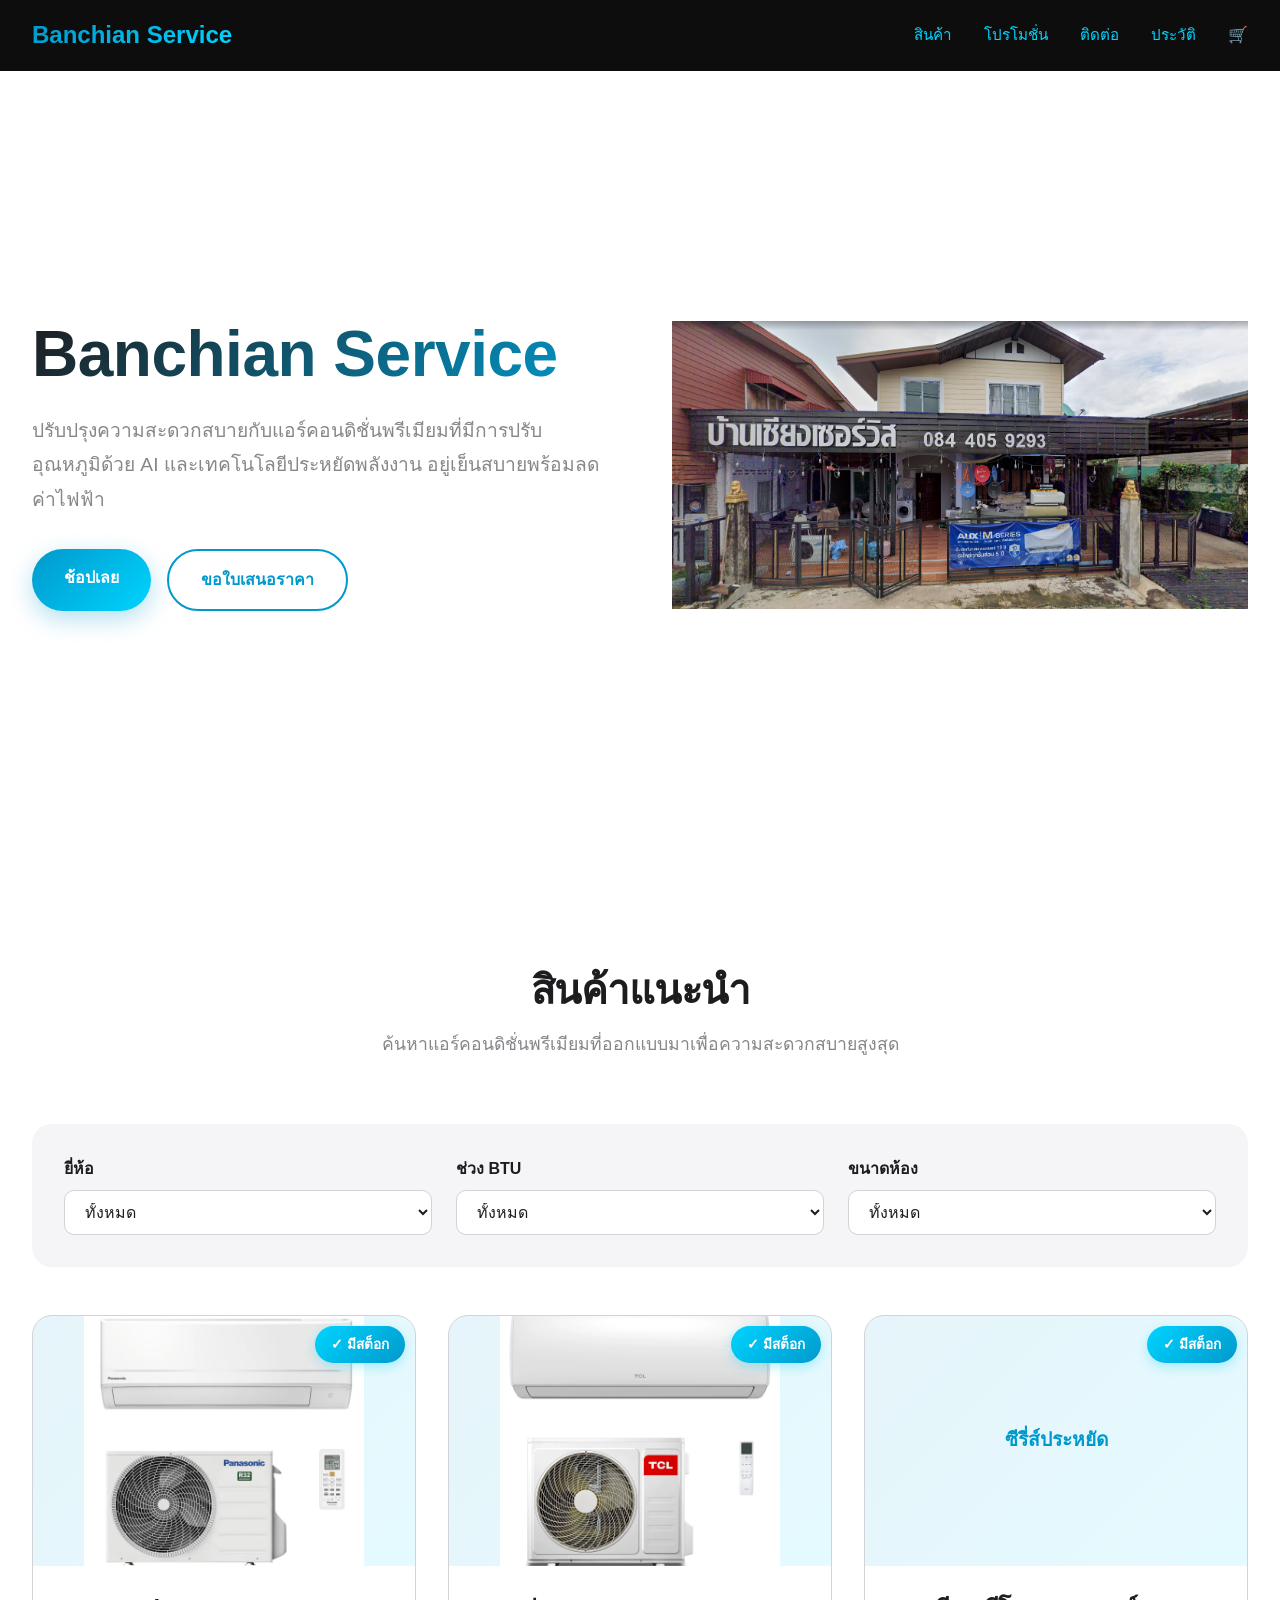
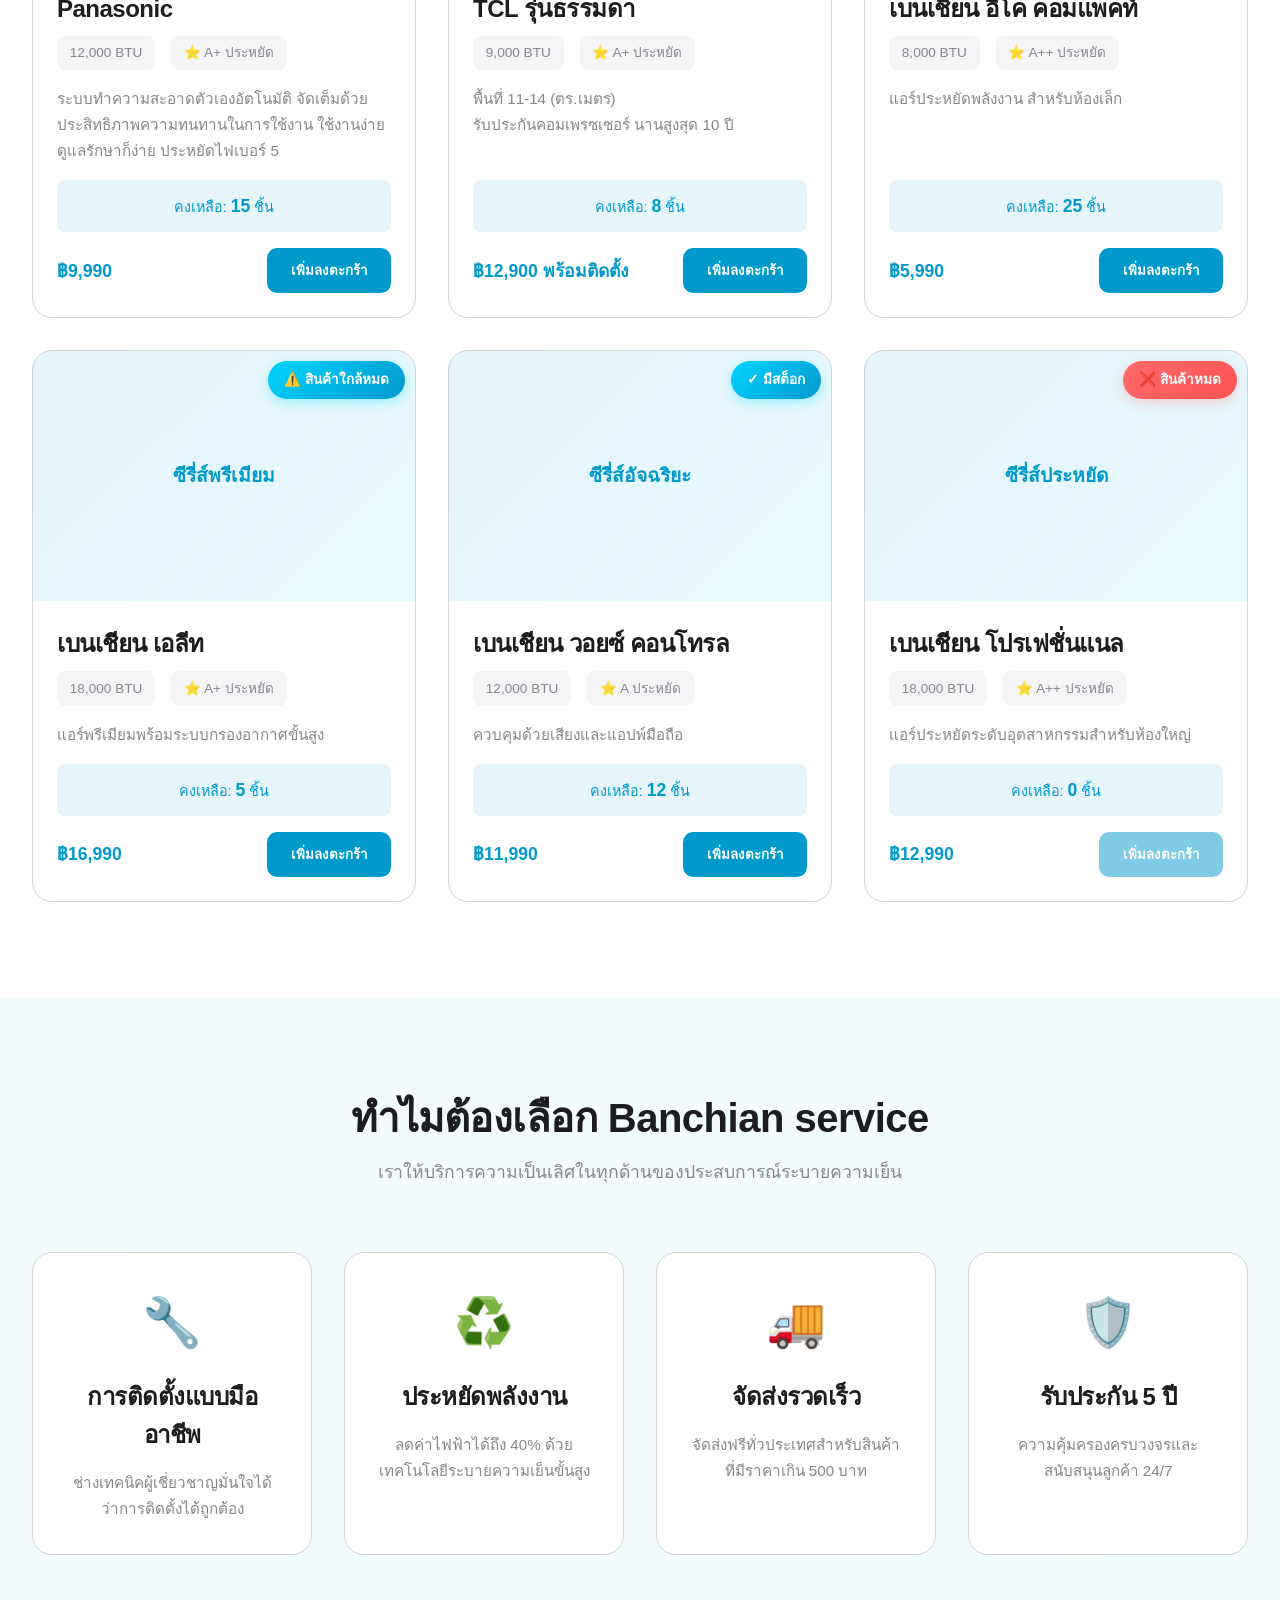
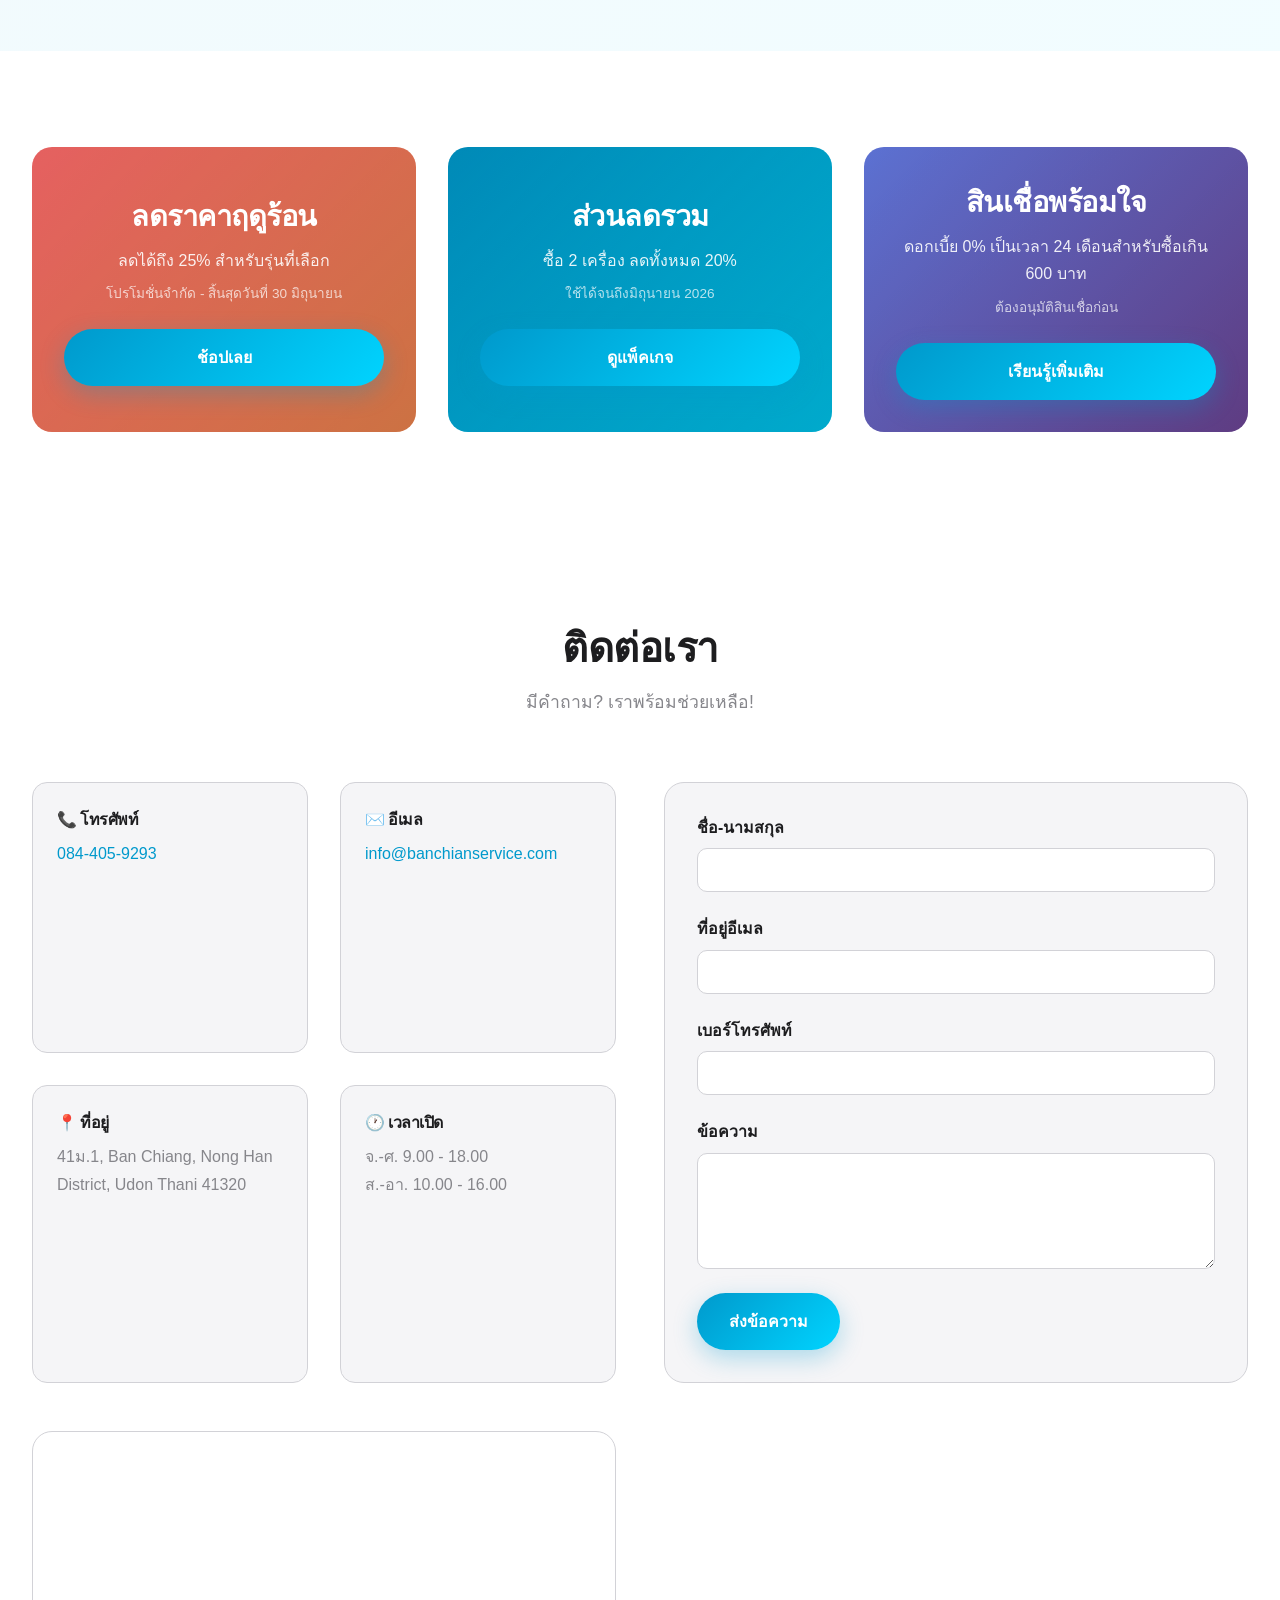
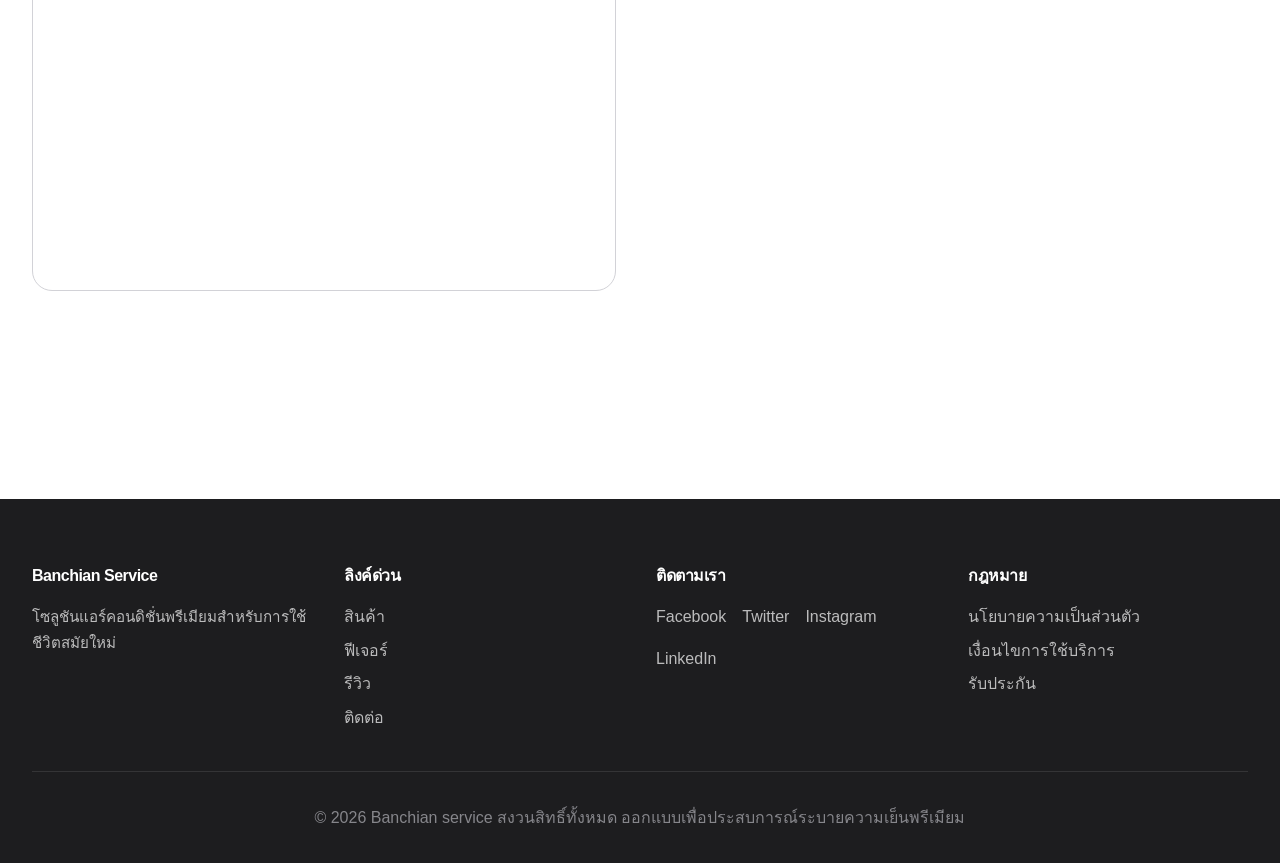
==== index.html @ fcaeccb6 "add website" ====
<!DOCTYPE html>
<html lang="th">

<head>
    <meta charset="UTF-8">
    <meta name="viewport" content="width=device-width, initial-scale=1.0">
    <meta name="description"
        content="Banchian service - โซลูชันแอร์คอนดิชั่นพรีเมียมประหยัดพลังงาน เทคโนโลยีอัจฉริยะ ปลอดภัย และเชื่อถือได้">
    <meta name="keywords" content="แอร์, แอร์คอนดิชั่น, ระบายความเย็น, ประหยัดพลังงาน, บ้านอัจฉริยะ, WiFi">
    <meta name="author" content="Banchian service">
    <meta property="og:title" content="Banchian service - เย็นกว่า สมาร์ทกว่า ประหยัดกว่า">
    <meta property="og:description" content="โซลูชันแอร์คอนดิชั่นพรีเมียมพร้อมเทคโนโลยีอัจฉริยะและประหยัดพลังงาน">
    <meta property="og:type" content="website">
    <title>Banchian service - โซลูชันแอร์คอนดิชั่นพรีเมียม</title>
    <link rel="stylesheet" href="styles.css">
</head>

<body>
    <!-- Navigation -->
    <nav class="navbar">
        <div class="nav-container">
            <div class="logo">
                <a href="index.html" class="logo-text">Banchian Service</a>
            </div>
            <ul class="nav-menu">
                <!-- <li><a href="#features" class="nav-link">ฟีเจอร์</a></li>
                <li><a href="#reviews" class="nav-link">รีวิว</a></li> -->
                <li><a href="#products" class="nav-link">สินค้า</a></li>
                <li><a href="#promotions" class="nav-link">โปรโมชั่น</a></li>
                <li><a href="#contact" class="nav-link">ติดต่อ</a></li>
                <li><a href="history.html" class="nav-link">ประวัติ</a></li>
                <li><button onclick="openCart()" class="nav-link"
                        style="background:none;border:none;cursor:pointer;padding:0;font-size:inherit;color:inherit;">🛒</button>
                </li>
            </ul>
            <button class="hamburger">
                <span></span>
                <span></span>
                <span></span>
            </button>
        </div>
    </nav>

    <!-- Hero Section -->
    <section class="hero">
        <div class="hero-content">
            <h1 class="hero-title">Banchian Service</h1>
            <p class="hero-subtitle">ปรับปรุงความสะดวกสบายกับแอร์คอนดิชั่นพรีเมียมที่มีการปรับอุณหภูมิด้วย AI
                และเทคโนโลยีประหยัดพลังงาน อยู่เย็นสบายพร้อมลดค่าไฟฟ้า</p>
            <div class="hero-buttons">
                <a href="#products" class="btn btn-primary">ช้อปเลย</a>
                <a href="#contact" class="btn btn-secondary">ขอใบเสนอราคา</a>
            </div>
        </div>
        <div class="hero-image">
            
        </div>
    </section>

    <!-- Featured Products Section -->
    <section id="products" class="products-section">
        <div class="section-header">
            <h2>สินค้าแนะนำ</h2>
            <p>ค้นหาแอร์คอนดิชั่นพรีเมียมที่ออกแบบมาเพื่อความสะดวกสบายสูงสุด</p>
        </div>

        <!-- Filters -->
        <div class="filters">
            <div class="filter-group">
                <label for="brand-filter">ยี่ห้อ</label>
                <select id="brand-filter">
                    <option value="">ทั้งหมด</option>
                    <option value="Panasonic">Panasonic</option>
                    <option value="smart">ซีรี่ส์อัจฉริยะ</option>
                    <option value="eco">ซีรี่ส์ประหยัด</option>
                </select>
            </div>
            <div class="filter-group">
                <label for="btu-filter">ช่วง BTU</label>
                <select id="btu-filter">
                    <option value="">ทั้งหมด</option>
                    <option value="5000-8000">5,000 - 8,000 BTU</option>
                    <option value="8000-12000">8,000 - 12,000 BTU</option>
                    <option value="12000-18000">12,000 - 18,000 BTU</option>
                    <option value="18000+">18,000+ BTU</option>
                </select>
            </div>
            <div class="filter-group">
                <label for="room-filter">ขนาดห้อง</label>
                <select id="room-filter">
                    <option value="">ทั้งหมด</option>
                    <option value="small">เล็ก (100-200 ตร.ม.)</option>
                    <option value="medium">กลาง (200-400 ตร.ม.)</option>
                    <option value="large">ใหญ่ (400-600 ตร.ม.)</option>
                    <option value="extra-large">ใหญ่พิเศษ (600+ ตร.ม.)</option>
                </select>
            </div>
        </div>

        <!-- Products Grid -->
        <div class="products-grid">
            <!-- Product 1 -->
            <div class="product-card" data-brand="Panasonic" data-btu="12000" data-room="medium" data-product-id="1" data-stock="15">
                <div class="product-image">
                    <img src="images/air1.png" alt="Air Conditioner" class="product-img">
                    <div class="stock-badge">✓ มีสต็อก</div>
                </div>
                <div class="product-info">
                    <h3>Panasonic</h3>
                    <div class="product-specs">
                        <span class="spec">12,000 BTU</span>
                        <span class="spec">⭐ A+ ประหยัด</span>
                    </div>
                    <p class="product-description">ระบบทำความสะอาดตัวเองอัตโนมัติ
                        จัดเต็มด้วยประสิทธิภาพความทนทานในการใช้งาน ใช้งานง่ายดูแลรักษาก็ง่าย ประหยัดไฟเบอร์ 5</p>
                    <div class="stock-info">คงเหลือ: <span class="stock-count">15</span> ชิ้น</div>
                    <div class="product-footer">
                        <span class="price">฿9,990</span>
                        <button class="add-cart">เพิ่มลงตะกร้า</button>
                    </div>
                </div>
            </div>

            <!-- Product 2 -->
            <div class="product-card" data-brand="smart" data-btu="18000" data-room="large" data-product-id="2" data-stock="8">
                <div class="product-image">
                    <img src="images/tcl.png" alt="Air Conditioner" class="product-img">
                    <div class="stock-badge">✓ มีสต็อก</div>
                </div>
                <div class="product-info">
                    <h3>TCL รุ่นธรรมดา</h3>
                    <div class="product-specs">
                        <span class="spec">9,000 BTU</span>
                        <span class="spec">⭐ A+ ประหยัด</span>
                    </div>
                    <p class="product-description">พื้นที่ 11-14 (ตร.เมตร)
                        <br>รับประกันคอมเพรซเซอร์ นานสูงสุด 10 ปี</p>
                    <div class="stock-info">คงเหลือ: <span class="stock-count">8</span> ชิ้น</div>
                    <div class="product-footer">
                        <span class="price">฿12,900 พร้อมติดตั้ง</span>
                        <button class="add-cart">เพิ่มลงตะกร้า</button>
                    </div>
                </div>
            </div>

            <!-- Product 3 -->
            <div class="product-card" data-brand="eco" data-btu="8000" data-room="small" data-product-id="3" data-stock="25">
                <div class="product-image">
                    <div class="product-placeholder">ซีรี่ส์ประหยัด</div>
                    <div class="stock-badge">✓ มีสต็อก</div>
                </div>
                <div class="product-info">
                    <h3>เบนเชียน อีโค คอมแพคท์</h3>
                    <div class="product-specs">
                        <span class="spec">8,000 BTU</span>
                        <span class="spec">⭐ A++ ประหยัด</span>
                    </div>
                    <p class="product-description">แอร์ประหยัดพลังงาน สำหรับห้องเล็ก</p>
                    <div class="stock-info">คงเหลือ: <span class="stock-count">25</span> ชิ้น</div>
                    <div class="product-footer">
                        <span class="price">฿5,990</span>
                        <button class="add-cart">เพิ่มลงตะกร้า</button>
                    </div>
                </div>
            </div>

            <!-- Product 4 -->
            <div class="product-card" data-brand="premium" data-btu="18000" data-room="large" data-product-id="4" data-stock="5">
                <div class="product-image">
                    <div class="product-placeholder">ซีรี่ส์พรีเมียม</div>
                    <div class="stock-badge out-of-stock">⚠️ เกือบหมด</div>
                </div>
                <div class="product-info">
                    <h3>เบนเชียน เอลีท</h3>
                    <div class="product-specs">
                        <span class="spec">18,000 BTU</span>
                        <span class="spec">⭐ A+ ประหยัด</span>
                    </div>
                    <p class="product-description">แอร์พรีเมียมพร้อมระบบกรองอากาศขั้นสูง</p>
                    <div class="stock-info">คงเหลือ: <span class="stock-count">5</span> ชิ้น</div>
                    <div class="product-footer">
                        <span class="price">฿16,990</span>
                        <button class="add-cart">เพิ่มลงตะกร้า</button>
                    </div>
                </div>
            </div>

            <!-- Product 5 -->
            <div class="product-card" data-brand="smart" data-btu="12000" data-room="medium" data-product-id="5" data-stock="12">
                <div class="product-image">
                    <div class="product-placeholder">ซีรี่ส์อัจฉริยะ</div>
                    <div class="stock-badge">✓ มีสต็อก</div>
                </div>
                <div class="product-info">
                    <h3>เบนเชียน วอยซ์ คอนโทรล</h3>
                    <div class="product-specs">
                        <span class="spec">12,000 BTU</span>
                        <span class="spec">⭐ A ประหยัด</span>
                    </div>
                    <p class="product-description">ควบคุมด้วยเสียงและแอปพ์มือถือ</p>
                    <div class="stock-info">คงเหลือ: <span class="stock-count">12</span> ชิ้น</div>
                    <div class="product-footer">
                        <span class="price">฿11,990</span>
                        <button class="add-cart">เพิ่มลงตะกร้า</button>
                    </div>
                </div>
            </div>

            <!-- Product 6 -->
            <div class="product-card" data-brand="eco" data-btu="18000" data-room="large" data-product-id="6" data-stock="0">
                <div class="product-image">
                    <div class="product-placeholder">ซีรี่ส์ประหยัด</div>
                    <div class="stock-badge out-of-stock">❌ สินค้าหมด</div>
                </div>
                <div class="product-info">
                    <h3>เบนเชียน โปรเฟชั่นแนล</h3>
                    <div class="product-specs">
                        <span class="spec">18,000 BTU</span>
                        <span class="spec">⭐ A++ ประหยัด</span>
                    </div>
                    <p class="product-description">แอร์ประหยัดระดับอุตสาหกรรมสำหรับห้องใหญ่</p>
                    <div class="stock-info">คงเหลือ: <span class="stock-count">0</span> ชิ้น</div>
                    <div class="product-footer">
                        <span class="price">฿12,990</span>
                        <button class="add-cart">เพิ่มลงตะกร้า</button>
                    </div>
                </div>
            </div>
        </div>
    </section>

    <!-- Why Choose Us Section -->
    <section class="why-choose-us">
        <div class="section-header">
            <h2>ทำไมต้องเลือก Banchian service</h2>
            <p>เราให้บริการความเป็นเลิศในทุกด้านของประสบการณ์ระบายความเย็น</p>
        </div>
        <div class="benefits-grid">
            <div class="benefit-card">
                <div class="benefit-icon">🔧</div>
                <h3>การติดตั้งแบบมืออาชีพ</h3>
                <p>ช่างเทคนิคผู้เชี่ยวชาญมั่นใจได้ว่าการติดตั้งได้ถูกต้อง</p>
            </div>
            <div class="benefit-card">
                <div class="benefit-icon">♻️</div>
                <h3>ประหยัดพลังงาน</h3>
                <p>ลดค่าไฟฟ้าได้ถึง 40% ด้วยเทคโนโลยีระบายความเย็นขั้นสูง</p>
            </div>
            <div class="benefit-card">
                <div class="benefit-icon">🚚</div>
                <h3>จัดส่งรวดเร็ว</h3>
                <p>จัดส่งฟรีทั่วประเทศสำหรับสินค้าที่มีราคาเกิน 500 บาท</p>
            </div>
            <div class="benefit-card">
                <div class="benefit-icon">🛡️</div>
                <h3>รับประกัน 5 ปี</h3>
                <p>ความคุ้มครองครบวงจรและสนับสนุนลูกค้า 24/7</p>
            </div>
        </div>
    </section>

    <!-- Smart Features Section -->
    <!-- <section id="features" class="smart-features">
        <div class="section-header">
            <h2>ฟีเจอร์อัจฉริยะที่ต่างออกไป</h2>
            <p>สัมผัสอนาคตของแอร์คอนดิชั่น</p>
        </div>
        <div class="features-container">
            <div class="feature">
                <div class="feature-icon">📱</div>
                <h3>ควบคุมผ่าน Wi-Fi</h3>
                <p>ควบคุมแอร์ของคุณจากที่ไหนก็ได้ด้วยแอปพ์มือถือของเรา ปรับอุณหภูมิ ตั้งเวลา ติดตามการใช้พลังงาน</p>
            </div>
            <div class="feature">
                <div class="feature-icon">🤖</div>
                <h3>ปรับอุณหภูมิด้วย AI</h3>
                <p>ระบบการเรียนรู้ของเครื่องเรียนรู้ความชอบของคุณและปรับระบายความเย็นอัตโนมัติ</p>
            </div>
            <div class="feature">
                <div class="feature-icon">⚡</div>
                <h3>ติดตามการใช้พลังงาน</h3>
                <p>ตรวจสอบรูปแบบการใช้พลังงานและได้รับคำแนะนำเพื่อลดการใช้และค่าใช้จ่าย</p>
            </div>
            <div class="feature">
                <div class="feature-icon">🎤</div>
                <h3>รองรับผู้ช่วยเสียง</h3>
                <p>รวมกับ Alexa Google Assistant และ Siri เพื่อการควบคุมแบบไม่ต้องใช้มือ</p>
            </div>
        </div>
    </section> -->

    <!-- Customer Reviews Section -->
    <!-- <section id="reviews" class="reviews-section">
        <div class="section-header">
            <h2>ลูกค้าของเราพูดอะไร</h2>
            <p>ร่วมกับลูกค้าหลายพันคนที่สนใจแอร์พรีเมียม</p>
        </div>
        <div class="reviews-grid">
            <div class="review-card">
                <div class="review-rating">⭐⭐⭐⭐⭐</div>
                <p class="review-text">"แอร์อัจฉริยะ AI-18 ของเบนเชียนเปลี่ยนความสะดวกสบายบ้านของเรา ค่าไฟลดลง 35% และการควบคุมผ่าน Wi-Fi สะดวกมาก ขอแนะนำอย่างยิ่ง!"</p>
                <p class="review-author">— สารา จอห์นสัน, กรุงเทพ</p>
            </div>
            <div class="review-card">
                <div class="review-rating">⭐⭐⭐⭐⭐</div>
                <p class="review-text">"การติดตั้งแบบมืออาชีพสวยงามและแอร์เงียบมากแม้จะใช้งาน คุ้มค่าจริงๆ บริการลูกค้าต้นเรือ!"</p>
                <p class="review-author">— ไมเคิล เฉิน, พัทยา</p>
            </div>
            <div class="review-card">
                <div class="review-rating">⭐⭐⭐⭐⭐</div>
                <p class="review-text">"ตัดสินใจดีที่สุดของเรา ระบบ EcoCool ประหยัดพลังงานอย่างเหลือเชื่อ และรับประกันให้ความสึกสันติสุขมาก"</p>
                <p class="review-author">— เอมม่า โรดริเกซ, เชียงใหม่</p>
            </div>
            <div class="review-card">
                <div class="review-rating">⭐⭐⭐⭐⭐</div>
                <p class="review-text">"เกินความคาดหวังทั้งหมด การปรับอุณหภูมิด้วย AI นั่นวิเศษ - มันเรียนรู้เมื่อไหร่ที่ผมชอบให้แอร์เย็นลง การลงทุนที่สมบูรณ์แบบ"</p>
                <p class="review-author">— เดวิด วิลเลียมส์, หัวหิน</p>
            </div>
        </div>
    </section> -->

    <!-- Promotions Section -->
    <section id="promotions" class="promotions-section">
        <div class="promotion-card promotion-summer">
            <h3>ลดราคาฤดูร้อน</h3>
            <p class="promo-text">ลดได้ถึง 25% สำหรับรุ่นที่เลือก</p>
            <p class="promo-expires">โปรโมชั่นจำกัด - สิ้นสุดวันที่ 30 มิถุนายน</p>
            <button class="btn btn-primary">ช้อปเลย</button>
        </div>
        <div class="promotion-card promotion-bundle">
            <h3>ส่วนลดรวม</h3>
            <p class="promo-text">ซื้อ 2 เครื่อง ลดทั้งหมด 20%</p>
            <p class="promo-expires">ใช้ได้จนถึงมิถุนายน 2026</p>
            <button class="btn btn-primary">ดูแพ็คเกจ</button>
        </div>
        <div class="promotion-card promotion-financing">
            <h3>สินเชื่อพร้อมใจ</h3>
            <p class="promo-text">ดอกเบี้ย 0% เป็นเวลา 24 เดือนสำหรับซื้อเกิน 600 บาท</p>
            <p class="promo-expires">ต้องอนุมัติสินเชื่อก่อน</p>
            <button class="btn btn-primary">เรียนรู้เพิ่มเติม</button>
        </div>
    </section>

    <!-- Contact Section -->
    <section id="contact" class="contact-section">
        <div class="section-header">
            <h2>ติดต่อเรา</h2>
            <p>มีคำถาม? เราพร้อมช่วยเหลือ!</p>
        </div>
        <div class="contact-container">
            <div class="contact-info">
                <div class="contact-item">
                    <h4>📞 โทรศัพท์</h4>
                    <p><a href="tel:084-405-9293">084-405-9293</a></p>
                </div>
                <div class="contact-item">
                    <h4>✉️ อีเมล</h4>
                    <p><a href="mailto:info@banchianservice.com">info@banchianservice.com</a></p>
                </div>
                <div class="contact-item">
                    <h4>📍 ที่อยู่</h4>
                    <p>41ม.1, Ban Chiang, Nong Han District, Udon Thani 41320</p>
                </div>
                <div class="contact-item">
                    <h4>🕐 เวลาเปิด</h4>
                    <p>จ.-ศ. 9.00 - 18.00<br>ส.-อา. 10.00 - 16.00</p>
                </div>
            </div>
            <form class="contact-form">
                <div class="form-group">
                    <label for="name">ชื่อ-นามสกุล</label>
                    <input type="text" id="name" name="name" required>
                </div>
                <div class="form-group">
                    <label for="email">ที่อยู่อีเมล</label>
                    <input type="email" id="email" name="email" required>
                </div>
                <div class="form-group">
                    <label for="phone">เบอร์โทรศัพท์</label>
                    <input type="tel" id="phone" name="phone">
                </div>
                <div class="form-group">
                    <label for="message">ข้อความ</label>
                    <textarea id="message" name="message" rows="5" required></textarea>
                </div>
                <button type="submit" class="btn btn-primary">ส่งข้อความ</button>
            </form>
            <div class="map-container">
                <iframe
                    src="https://www.google.com/maps/embed?pb=!1m18!1m12!1m3!1d800.3460620850778!2d103.24203354200307!3d17.406559489402767!2m3!1f0!2f0!3f0!3m2!1i1024!2i768!4f13.1!3m3!1m2!1s0x31234318b3ac5445%3A0xf558181fd86a62af!2z4Lia4LmJ4Liy4LiZ4LmA4LiK4Li14Lii4LiH4LmA4LiL4Lit4Lij4LmM4Lin4Li04Liq!5e0!3m2!1sen!2sth!4v1780504012031!5m2!1sen!2sth"
                    width="600" height="450" style="border:0;" allowfullscreen="" loading="lazy"
                    referrerpolicy="no-referrer-when-downgrade"></iframe>
            </div>
        </div>
    </section>

    <!-- Footer -->
    <footer class="footer">
        <div class="footer-container">
            <div class="footer-content">
                <div class="footer-section">
                    <h4>Banchian Service</h4>
                    <p>โซลูชันแอร์คอนดิชั่นพรีเมียมสำหรับการใช้ชีวิตสมัยใหม่</p>
                </div>
                <div class="footer-section">
                    <h4>ลิงค์ด่วน</h4>
                    <ul>
                        <li><a href="#products">สินค้า</a></li>
                        <li><a href="#features">ฟีเจอร์</a></li>
                        <li><a href="#reviews">รีวิว</a></li>
                        <li><a href="#contact">ติดต่อ</a></li>
                    </ul>
                </div>
                <div class="footer-section">
                    <h4>ติดตามเรา</h4>
                    <div class="social-links">
                        <a href="https://www.facebook.com/suphi.chay.thanta.ha" class="social-link">Facebook</a>
                        <a href="#" class="social-link">Twitter</a>
                        <a href="#" class="social-link">Instagram</a>
                        <a href="#" class="social-link">LinkedIn</a>
                    </div>
                </div>
                <div class="footer-section">
                    <h4>กฎหมาย</h4>
                    <ul>
                        <li><a href="#privacy">นโยบายความเป็นส่วนตัว</a></li>
                        <li><a href="#terms">เงื่อนไขการใช้บริการ</a></li>
                        <li><a href="#warranty">รับประกัน</a></li>
                    </ul>
                </div>
            </div>
            <div class="footer-bottom">
                <p>&copy; 2026 Banchian service สงวนสิทธิ์ทั้งหมด ออกแบบเพื่อประสบการณ์ระบายความเย็นพรีเมียม</p>
            </div>
        </div>
    </footer>

    <script src="script.js"></script>

    <!-- Shopping Cart Modal -->
    <div id="cartModal" class="modal">
        <div class="modal-content">
            <div class="modal-header">
                <h2>🛒 ตะกร้าของคุณ</h2>
                <button class="close-modal" onclick="closeCart()">&times;</button>
            </div>
            <div class="modal-body">
                <div id="cartItems" class="cart-items"></div>
                <div id="emptyCart" class="empty-cart">
                    <p>ตะกร้างของคุณว่างเปล่า 😢</p>
                </div>
            </div>
            <div class="modal-footer">
                <div class="cart-summary">
                    <p>รวมทั้งหมด: <strong id="totalPrice">฿0</strong></p>
                </div>
                <button onclick="clearCart()" class="btn btn-secondary">ล้างตะกร้า</button>
                <button onclick="proceedToCheckout()" class="btn btn-primary">ดำเนินการชำระเงิน</button>
            </div>
        </div>
    </div>

    <!-- Checkout Modal -->
    <div id="checkoutModal" class="modal">
        <div class="modal-content modal-checkout">
            <div class="modal-header">
                <h2>💳 ชำระเงิน</h2>
                <button class="close-modal" onclick="closeCheckout()">&times;</button>
            </div>
            <div class="modal-body">
                <form id="checkoutForm">
                    <h3>ข้อมูลผู้สั่งซื้อ</h3>
                    <div class="form-group">
                        <label>ชื่อ-นามสกุล *</label>
                        <input type="text" id="customerName" required>
                    </div>
                    <div class="form-group">
                        <label>อีเมล *</label>
                        <input type="email" id="customerEmail" required>
                    </div>
                    <div class="form-group">
                        <label>เบอร์โทรศัพท์ *</label>
                        <input type="tel" id="customerPhone" required>
                    </div>
                    <div class="form-group">
                        <label>ที่อยู่ *</label>
                        <textarea id="customerAddress" rows="3" required></textarea>
                    </div>

                    <h3>วิธีชำระเงิน</h3>
                    <div class="payment-methods">
                        <label>
                            <input type="radio" name="paymentMethod" value="bank" checked>
                            🏦 โอนเงินธนาคาร
                        </label>
                        <label>
                            <input type="radio" name="paymentMethod" value="creditcard">
                            💳 บัตรเครดิต
                        </label>
                        <label>
                            <input type="radio" name="paymentMethod" value="promptpay">
                            📱 PromptPay
                        </label>
                    </div>

                    <div id="bankInfo" class="payment-info">
                        <h4>ข้อมูลการโอนเงิน:</h4>
                        <p>🏦 ธนาคาร: ธนาคารกรุงเทพ</p>
                        <p>👤 ชื่อบัญชี: Banchian Service</p>
                        <p>🔢 เลขบัญชี: 123-456-7890</p>
                        <p>⏰ โปรดโอนเงินภายใน 24 ชั่วโมง</p>
                    </div>

                    <div id="summaryInfo" class="order-summary">
                        <h3>สรุปการสั่งซื้อ</h3>
                        <div id="checkoutSummary"></div>
                        <p class="total-amount">รวมทั้งหมด: <strong id="checkoutTotal">฿0</strong></p>
                    </div>

                    <button type="submit" class="btn btn-primary"
                        style="width: 100%; margin-top: 1rem;">ยืนยันการสั่งซื้อ</button>
                </form>
            </div>
        </div>
    </div>
</body>

</html>
---- styles.css ----
* {
    margin: 0;
    padding: 0;
    box-sizing: border-box;
}

:root {
    --primary-color: #0099cc;
    --secondary-color: #00d4ff;
    --dark-text: #1d1d1f;
    --light-text: #86868b;
    --bg-white: #ffffff;
    --bg-light: #f5f5f7;
    --border-color: #d2d2d7;
    --glass-bg: rgba(255, 255, 255, 0.7);
    --glass-border: rgba(255, 255, 255, 0.18);
    --transition: all 0.3s cubic-bezier(0.4, 0, 0.2, 1);
}

html {
    scroll-behavior: smooth;
}

body {
    font-family: -apple-system, BlinkMacSystemFont, 'Segoe UI', Roboto, Oxygen, Ubuntu, Cantarell, sans-serif;
    color: var(--dark-text);
    background-color: var(--bg-white);
    line-height: 1.6;
    overflow-x: hidden;
}

/* Typography */
h1, h2, h3, h4, h5, h6 {
    font-weight: 600;
    letter-spacing: -0.5px;
}

h1 {
    font-size: 3.5rem;
    line-height: 1.1;
}

h2 {
    font-size: 2.5rem;
    line-height: 1.2;
}

h3 {
    font-size: 1.5rem;
}

p {
    color: var(--light-text);
    font-size: 1rem;
    line-height: 1.7;
}

/* Navigation */
.navbar {
    position: fixed;
    top: 0;
    width: 100%;
    background: rgba(0, 0, 0, 0.95);
    backdrop-filter: blur(20px);
    border-bottom: 1px solid rgba(0, 0, 0, 0.1);
    z-index: 1000;
    padding: 1rem 0;
}

.nav-container {
    max-width: 1280px;
    margin: 0 auto;
    padding: 0 2rem;
    display: flex;
    justify-content: space-between;
    align-items: center;
}

.logo-text {
    font-size: 1.5rem;
    font-weight: 700;
    background: linear-gradient(135deg, var(--primary-color), var(--secondary-color));
    -webkit-background-clip: text;
    -webkit-text-fill-color: transparent;
    background-clip: text;
    text-decoration: none;
}

.nav-menu {
    display: flex;
    list-style: none;
    gap: 2rem;
}

.nav-link {
    color: var(--secondary-color);
    text-decoration: none;
    font-size: 0.95rem;
    font-weight: 500;
    position: relative;
    transition: var(--transition);
}                                                               

.nav-link::after {
    content: '';
    position: absolute;
    bottom: -5px;
    left: 0;
    width: 0;
    height: 2px;
    background: var(--primary-color);
    transition: var(--transition);
}

.nav-link:hover::after {
    width: 100%;
}

.hamburger {
    display: none;
    flex-direction: column;
    background: none;
    border: none;
    cursor: pointer;
    gap: 6px;
}

.hamburger span {
    width: 25px;
    height: 2px;
    background: var(--primary-color);
    border-radius: 2px;
    transition: var(--transition);
}

/* Hero Section */
.hero {
    margin-top: 60px;
    min-height: 90vh;
    display: grid;
    grid-template-columns: 1fr 1fr;
    align-items: center;
    gap: 4rem;
    padding: 4rem 2rem;
    max-width: 1280px;
    margin-left: auto;
    margin-right: auto;
}

.hero-content {
    animation: fadeInUp 0.8s ease-out;
}

.hero-title {
    font-size: 4rem;
    margin-bottom: 1.5rem;
    color: var(--dark-text);
    background: linear-gradient(135deg, var(--dark-text), var(--primary-color));
    -webkit-background-clip: text;
    -webkit-text-fill-color: transparent;
    background-clip: text;
}

.hero-subtitle {
    font-size: 1.2rem;
    margin-bottom: 2rem;
    color: var(--light-text);
    line-height: 1.8;
}

.hero-buttons {
    display: flex;
    gap: 1rem;
    flex-wrap: wrap;
}

.btn {
    padding: 1rem 2rem;
    border-radius: 50px;
    text-decoration: none;
    font-weight: 600;
    font-size: 1rem;
    border: none;
    cursor: pointer;
    transition: var(--transition);
    display: inline-block;
    text-align: center;
}

.btn-primary {
    background: linear-gradient(135deg, var(--primary-color), var(--secondary-color));
    color: white;
    box-shadow: 0 8px 24px rgba(0, 153, 204, 0.3);
}

.btn-primary:hover {
    transform: translateY(-3px);
    box-shadow: 0 12px 32px rgba(0, 153, 204, 0.4);
}

.btn-secondary {
    background: var(--bg-white);
    color: var(--primary-color);
    border: 2px solid var(--primary-color);
}

.btn-secondary:hover {
    background: var(--bg-light);
    transform: translateY(-3px);
}

.hero-image {
    width: 100%;
    max-width: 600px;
    aspect-ratio: 1 / 1;

    background-image: url("images/bcshome.png");
    background-size: contain;
    background-repeat: no-repeat;
    background-position: center;

    display: flex;
    justify-content: center;
    align-items: center;

    animation: float 3s ease-in-out infinite;
}

.hero-image-placeholder {
    width: 100%;
    max-width: 400px;
    height: 400px;
    background: linear-gradient(135deg, rgba(0, 153, 204, 0.1), rgba(0, 212, 255, 0.1));
    border-radius: 30px;
    display: flex;
    align-items: center;
    justify-content: center;
    backdrop-filter: blur(10px);
    border: 1px solid var(--glass-border);
}

.hero-image-placeholder svg {
    width: 80%;
    height: 80%;
}

/* Animations */
@keyframes fadeInUp {
    from {
        opacity: 0;
        transform: translateY(30px);
    }
    to {
        opacity: 1;
        transform: translateY(0);
    }
}

@keyframes float {
    0%, 100% {
        transform: translateY(0px);
    }
    50% {
        transform: translateY(-20px);
    }
}

@keyframes slideInLeft {
    from {
        opacity: 0;
        transform: translateX(-50px);
    }
    to {
        opacity: 1;
        transform: translateX(0);
    }
}

/* Section Header */
.section-header {
    text-align: center;
    margin-bottom: 4rem;
    animation: fadeInUp 0.8s ease-out;
}

.section-header h2 {
    margin-bottom: 1rem;
}

.section-header p {
    font-size: 1.1rem;
}

/* Products Section */
.products-section {
    padding: 6rem 2rem;
    max-width: 1280px;
    margin: 0 auto;
}

.filters {
    display: grid;
    grid-template-columns: repeat(auto-fit, minmax(200px, 1fr));
    gap: 1.5rem;
    margin-bottom: 3rem;
    background: var(--bg-light);
    padding: 2rem;
    border-radius: 20px;
}

.filter-group {
    display: flex;
    flex-direction: column;
}

.filter-group label {
    font-weight: 600;
    margin-bottom: 0.5rem;
    color: var(--dark-text);
}

.filter-group select {
    padding: 0.75rem 1rem;
    border: 1px solid var(--border-color);
    border-radius: 10px;
    background: var(--bg-white);
    color: var(--dark-text);
    font-size: 1rem;
    cursor: pointer;
    transition: var(--transition);
}

.filter-group select:hover,
.filter-group select:focus {
    border-color: var(--primary-color);
    outline: none;
    background: linear-gradient(var(--bg-white), var(--bg-white)) padding-box,
                linear-gradient(135deg, var(--primary-color), var(--secondary-color)) border-box;
}

.products-grid {
    display: grid;
    grid-template-columns: repeat(auto-fill, minmax(300px, 1fr));
    gap: 2rem;
}

.product-card {
    background: var(--bg-white);
    border-radius: 20px;
    overflow: hidden;
    border: 1px solid var(--border-color);
    transition: var(--transition);
    animation: fadeInUp 0.6s ease-out;
    display: flex;
    flex-direction: column;
}

.product-card:hover {
    transform: translateY(-8px);
    border-color: var(--primary-color);
    box-shadow: 0 20px 40px rgba(0, 0, 0, 0.1);
}

.product-image {
    width: 100%;
    height: 250px;
    background: linear-gradient(135deg, rgba(0, 153, 204, 0.1), rgba(0, 212, 255, 0.1));
    display: flex;
    align-items: center;
    justify-content: center;
    overflow: hidden;
    aspect-ratio: 4 / 3;
}

.product-img {
    width: 125%;
    height: 125%;
    object-fit: contain;
    object-position: center;
    transition: var(--transition);
    padding: 1rem;
}

.product-card:hover .product-img {
    transform: scale(1.05);
}

.product-placeholder {
    font-size: 1.2rem;
    font-weight: 600;
    color: var(--primary-color);
    text-align: center;
}

.product-info {
    padding: 1.5rem;
    flex-grow: 1;
    display: flex;
    flex-direction: column;
}

.product-info h3 {
    margin-bottom: 0.5rem;
    color: var(--dark-text);
}

.product-specs {
    display: flex;
    gap: 1rem;
    margin-bottom: 1rem;
    flex-wrap: wrap;
}

.spec {
    font-size: 0.85rem;
    background: var(--bg-light);
    padding: 0.4rem 0.8rem;
    border-radius: 8px;
    color: var(--light-text);
}

.product-description {
    font-size: 0.95rem;
    color: var(--light-text);
    margin-bottom: 1rem;
    flex-grow: 1;
}

.product-footer {
    display: flex;
    justify-content: space-between;
    align-items: center;
    margin-top: auto;
}

.price {
    font-size: 1.1rem;
    font-weight: 700;
    color: var(--primary-color);
}

.add-cart {
    background: var(--primary-color);
    color: white;
    border: none;
    padding: 0.75rem 1.5rem;
    border-radius: 10px;
    cursor: pointer;
    font-weight: 600;
    transition: var(--transition);
}

.add-cart:hover {
    background: var(--secondary-color);
    transform: scale(1.05);
}

/* Why Choose Us Section */
.why-choose-us {
    padding: 6rem 2rem;
    background: linear-gradient(135deg, rgba(0, 153, 204, 0.05), rgba(0, 212, 255, 0.05));
    max-width: 1280px;
    margin: 0 auto;
}

.benefits-grid {
    display: grid;
    grid-template-columns: repeat(auto-fit, minmax(250px, 1fr));
    gap: 2rem;
}

.benefit-card {
    background: var(--bg-white);
    padding: 2rem;
    border-radius: 20px;
    border: 1px solid var(--border-color);
    text-align: center;
    transition: var(--transition);
    animation: fadeInUp 0.6s ease-out;
}

.benefit-card:hover {
    transform: translateY(-5px);
    border-color: var(--primary-color);
    box-shadow: 0 10px 30px rgba(0, 153, 204, 0.15);
}

.benefit-icon {
    font-size: 3rem;
    margin-bottom: 1rem;
}

.benefit-card h3 {
    margin-bottom: 1rem;
}

.benefit-card p {
    font-size: 0.95rem;
}

/* Smart Features Section */
.smart-features {
    padding: 6rem 2rem;
    max-width: 1280px;
    margin: 0 auto;
}

.features-container {
    display: grid;
    grid-template-columns: repeat(auto-fit, minmax(280px, 1fr));
    gap: 2rem;
}

.feature {
    padding: 2rem;
    background: var(--bg-light);
    border-radius: 20px;
    border: 1px solid var(--border-color);
    transition: var(--transition);
    animation: fadeInUp 0.6s ease-out;
}

.feature:hover {
    background: var(--bg-white);
    border-color: var(--primary-color);
    box-shadow: 0 10px 30px rgba(0, 0, 0, 0.08);
    transform: translateY(-5px);
}

.feature-icon {
    font-size: 3rem;
    margin-bottom: 1rem;
}

.feature h3 {
    margin-bottom: 0.5rem;
}

.feature p {
    font-size: 0.95rem;
}

/* Reviews Section */
.reviews-section {
    padding: 6rem 2rem;
    background: linear-gradient(135deg, rgba(0, 153, 204, 0.05), rgba(0, 212, 255, 0.05));
    max-width: 1280px;
    margin: 0 auto;
}

.reviews-grid {
    display: grid;
    grid-template-columns: repeat(auto-fit, minmax(300px, 1fr));
    gap: 2rem;
}

.review-card {
    background: var(--bg-white);
    padding: 2rem;
    border-radius: 20px;
    border: 1px solid var(--border-color);
    transition: var(--transition);
    animation: fadeInUp 0.6s ease-out;
}

.review-card:hover {
    transform: translateY(-5px);
    box-shadow: 0 15px 35px rgba(0, 153, 204, 0.15);
    border-color: var(--primary-color);
}

.review-rating {
    font-size: 1.2rem;
    margin-bottom: 1rem;
}

.review-text {
    font-style: italic;
    margin-bottom: 1rem;
    color: var(--dark-text);
    line-height: 1.8;
}

.review-author {
    font-weight: 600;
    color: var(--light-text);
}

/* Promotions Section */
.promotions-section {
    padding: 6rem 2rem;
    max-width: 1280px;
    margin: 0 auto;
    display: grid;
    grid-template-columns: repeat(auto-fit, minmax(300px, 1fr));
    gap: 2rem;
}

.promotion-card {
    padding: 2rem;
    border-radius: 20px;
    color: white;
    text-align: center;
    position: relative;
    overflow: hidden;
    transition: var(--transition);
    animation: fadeInUp 0.6s ease-out;
    display: flex;
    flex-direction: column;
    justify-content: center;
}

.promotion-card::before {
    content: '';
    position: absolute;
    top: 0;
    left: 0;
    right: 0;
    bottom: 0;
    background: linear-gradient(135deg, rgba(0, 0, 0, 0.1), rgba(0, 0, 0, 0.2));
    z-index: 1;
}

.promotion-card > * {
    position: relative;
    z-index: 2;
}

.promotion-summer {
    background: linear-gradient(135deg, #FF6B6B, #FF8E53);
}

.promotion-bundle {
    background: linear-gradient(135deg, var(--primary-color), var(--secondary-color));
}

.promotion-financing {
    background: linear-gradient(135deg, #667eea, #764ba2);
}

.promotion-card:hover {
    transform: translateY(-8px) scale(1.02);
    box-shadow: 0 20px 40px rgba(0, 0, 0, 0.2);
}

.promotion-card h3 {
    font-size: 1.8rem;
    margin-bottom: 0.5rem;
}

.promo-text {
    font-size: 1rem;
    margin-bottom: 0.5rem;
    color: rgba(255, 255, 255, 0.9);
}

.promo-expires {
    font-size: 0.85rem;
    opacity: 0.9;
    margin-bottom: 1.5rem;
    color: rgba(255, 255, 255, 0.8);
}

/* Contact Section */
.contact-section {
    padding: 6rem 2rem;
    max-width: 1280px;
    margin: 0 auto;
}

.contact-container {
    display: grid;
    grid-template-columns: 1fr 1fr;
    gap: 3rem;
    margin-bottom: 3rem;
}

.contact-info {
    display: grid;
    grid-template-columns: repeat(2, 1fr);
    gap: 2rem;
}

.contact-item {
    padding: 1.5rem;
    background: var(--bg-light);
    border-radius: 15px;
    border: 1px solid var(--border-color);
    transition: var(--transition);
}

.contact-item:hover {
    border-color: var(--primary-color);
    background: var(--bg-white);
}

.contact-item h4 {
    margin-bottom: 0.5rem;
    color: var(--dark-text);
}

.contact-item p {
    color: var(--light-text);
}

.contact-item a {
    color: var(--primary-color);
    text-decoration: none;
    font-weight: 500;
}

.contact-item a:hover {
    text-decoration: underline;
}

.contact-form {
    background: var(--bg-light);
    padding: 2rem;
    border-radius: 20px;
    border: 1px solid var(--border-color);
}

.form-group {
    margin-bottom: 1.5rem;
    display: flex;
    flex-direction: column;
}

.form-group label {
    font-weight: 600;
    margin-bottom: 0.5rem;
    color: var(--dark-text);
}

.form-group input,
.form-group textarea {
    padding: 0.75rem 1rem;
    border: 1px solid var(--border-color);
    border-radius: 10px;
    font-size: 1rem;
    font-family: inherit;
    transition: var(--transition);
}

.form-group input:focus,
.form-group textarea:focus {
    outline: none;
    border-color: var(--primary-color);
    box-shadow: 0 0 0 3px rgba(0, 153, 204, 0.1);
}

.map-container {
    border-radius: 20px;
    overflow: hidden;
    border: 1px solid var(--border-color);
}

/* Footer */
.footer {
    background: var(--dark-text);
    color: white;
    padding: 4rem 2rem 2rem;
    margin-top: 4rem;
}

.footer-container {
    max-width: 1280px;
    margin: 0 auto;
}

.footer-content {
    display: grid;
    grid-template-columns: repeat(auto-fit, minmax(250px, 1fr));
    gap: 2rem;
    margin-bottom: 2rem;
}

.footer-section h4 {
    margin-bottom: 1rem;
    font-size: 1rem;
}

.footer-section p {
    color: rgba(255, 255, 255, 0.7);
    font-size: 0.95rem;
}

.footer-section ul {
    list-style: none;
}

.footer-section ul li {
    margin-bottom: 0.5rem;
}

.footer-section a {
    color: rgba(255, 255, 255, 0.7);
    text-decoration: none;
    transition: var(--transition);
}

.footer-section a:hover {
    color: var(--secondary-color);
}

.social-links {
    display: flex;
    gap: 1rem;
    flex-wrap: wrap;
}

.social-link {
    display: inline-block;
}

.footer-bottom {
    border-top: 1px solid rgba(255, 255, 255, 0.1);
    padding-top: 2rem;
    text-align: center;
    color: rgba(255, 255, 255, 0.6);
    font-size: 0.9rem;
}

/* Modal */
.modal {
    display: none;
    position: fixed;
    z-index: 2000;
    left: 0;
    top: 0;
    width: 100%;
    height: 100%;
    background-color: rgba(0, 0, 0, 0.5);
    animation: fadeIn 0.3s ease-out;
}

.modal.show {
    display: flex;
    align-items: center;
    justify-content: center;
}

.modal-content {
    background-color: white;
    padding: 0;
    border-radius: 20px;
    width: 90%;
    max-width: 600px;
    max-height: 80vh;
    overflow-y: auto;
    box-shadow: 0 20px 60px rgba(0, 0, 0, 0.3);
    animation: slideUp 0.3s ease-out;
}

.modal-checkout {
    max-width: 700px;
}

.modal-header {
    display: flex;
    justify-content: space-between;
    align-items: center;
    padding: 2rem;
    border-bottom: 1px solid var(--border-color);
    position: sticky;
    top: 0;
    background: white;
    z-index: 10;
}

.modal-header h2 {
    margin: 0;
    font-size: 1.5rem;
}

.close-modal {
    background: none;
    border: none;
    font-size: 2rem;
    cursor: pointer;
    color: var(--light-text);
    transition: var(--transition);
}

.close-modal:hover {
    color: var(--dark-text);
    transform: scale(1.2);
}

.modal-body {
    padding: 2rem;
    min-height: 300px;
}

.modal-footer {
    padding: 2rem;
    border-top: 1px solid var(--border-color);
    background: var(--bg-light);
    display: flex;
    gap: 1rem;
    flex-wrap: wrap;
    align-items: center;
    justify-content: space-between;
}

/* Cart Items */
.cart-items {
    display: flex;
    flex-direction: column;
    gap: 1rem;
}

.cart-item {
    background: var(--bg-light);
    padding: 1rem;
    border-radius: 10px;
    display: flex;
    justify-content: space-between;
    align-items: center;
    animation: slideInLeft 0.3s ease-out;
}

.cart-item-info {
    flex: 1;
}

.cart-item-name {
    font-weight: 600;
    color: var(--dark-text);
    margin-bottom: 0.5rem;
}

.cart-item-price {
    color: var(--light-text);
    font-size: 0.9rem;
}

.cart-item-qty {
    display: flex;
    gap: 0.5rem;
    align-items: center;
    margin-top: 0.5rem;
}

.qty-btn {
    background: white;
    border: 1px solid var(--border-color);
    padding: 0.3rem 0.6rem;
    border-radius: 5px;
    cursor: pointer;
    transition: var(--transition);
}

.qty-btn:hover {
    background: var(--primary-color);
    color: white;
    border-color: var(--primary-color);
}

.cart-item-total {
    font-weight: 600;
    color: var(--primary-color);
    min-width: 80px;
    text-align: right;
}

.remove-btn {
    background: #FF6B6B;
    color: white;
    border: none;
    padding: 0.5rem 1rem;
    border-radius: 8px;
    cursor: pointer;
    transition: var(--transition);
    margin: 10px;
}

.remove-btn:hover {
    background: #FF5252;
    transform: scale(1.05);
    margin: 20px;
}

.empty-cart {
    text-align: center;
    padding: 3rem 1rem;
    color: var(--light-text);
}

.empty-cart p {
    font-size: 1.2rem;
}

.cart-summary {
    flex: 1;
    font-size: 1.1rem;
    font-weight: 600;
}

.cart-summary p {
    margin: 0;
    color: var(--dark-text);
}

/* Checkout Form */
.payment-methods {
    display: flex;
    flex-direction: column;
    gap: 1rem;
    margin: 1rem 0;
}

.payment-methods label {
    display: flex;
    align-items: center;
    gap: 0.5rem;
    cursor: pointer;
    padding: 0.75rem 1rem;
    border: 2px solid var(--border-color);
    border-radius: 10px;
    transition: var(--transition);
}

.payment-methods label:hover {
    border-color: var(--primary-color);
    background: rgba(0, 153, 204, 0.05);
}

.payment-methods input[type="radio"] {
    cursor: pointer;
}

.payment-info {
    background: var(--bg-light);
    padding: 1rem;
    border-radius: 10px;
    margin: 1rem 0;
    border-left: 4px solid var(--primary-color);
}

.payment-info h4 {
    margin-top: 0;
    color: var(--dark-text);
}

.payment-info p {
    margin: 0.5rem 0;
    color: var(--light-text);
    font-size: 0.9rem;
}

.order-summary {
    background: var(--bg-light);
    padding: 1rem;
    border-radius: 10px;
    margin: 1rem 0;
}

.order-summary h3 {
    margin-top: 0;
    font-size: 1rem;
}

.checkout-item {
    display: flex;
    justify-content: space-between;
    padding: 0.5rem 0;
    border-bottom: 1px solid var(--border-color);
}

.checkout-item:last-child {
    border-bottom: none;
}

.total-amount {
    font-weight: 600;
    color: var(--primary-color);
    font-size: 1.2rem;
    margin-top: 1rem;
    text-align: right;
}

/* Animations */
@keyframes fadeIn {
    from {
        opacity: 0;
    }
    to {
        opacity: 1;
    }
}

/* Stock Management Styles */
.stock-badge {
    position: absolute;
    top: 10px;
    right: 10px;
    padding: 0.5rem 1rem;
    background: linear-gradient(135deg, #00d4ff, #0099cc);
    color: white;
    border-radius: 20px;
    font-size: 0.85rem;
    font-weight: 600;
    z-index: 10;
    box-shadow: 0 4px 12px rgba(0, 212, 255, 0.3);
}

.stock-badge.out-of-stock {
    background: linear-gradient(135deg, #FF6B6B, #FF5252);
    box-shadow: 0 4px 12px rgba(255, 107, 107, 0.3);
}

.product-image {
    position: relative;
}

.stock-info {
    font-size: 0.9rem;
    color: var(--primary-color);
    font-weight: 500;
    padding: 0.75rem;
    background: rgba(0, 153, 204, 0.1);
    border-radius: 8px;
    margin-bottom: 1rem;
    text-align: center;
}

.stock-count {
    font-weight: 700;
    font-size: 1.1rem;
    color: var(--primary-color);
}

/* Admin Stock Management */
.admin-stock-section {
    background: white;
    border-radius: 15px;
    padding: 2rem;
    margin-bottom: 2rem;
    box-shadow: 0 2px 10px rgba(0,0,0,0.1);
}

.admin-stock-section h2 {
    color: #0099cc;
    margin-bottom: 1.5rem;
    font-size: 1.8rem;
}

.stock-management-grid {
    display: grid;
    grid-template-columns: repeat(auto-fit, minmax(300px, 1fr));
    gap: 1.5rem;
}

.stock-item {
    padding: 1.5rem;
    border: 1px solid #e0e0e0;
    border-radius: 12px;
    background: #f9f9f9;
    transition: all 0.3s ease;
}

.stock-item:hover {
    box-shadow: 0 4px 12px rgba(0, 0, 0, 0.1);
    border-color: #0099cc;
}

.stock-item h3 {
    color: #0099cc;
    margin-bottom: 1rem;
    font-size: 1.1rem;
}

.stock-item-content {
    margin-bottom: 1rem;
}

.stock-item-content p {
    margin: 0.5rem 0;
    color: #666;
    font-size: 0.95rem;
}

.stock-item-content strong {
    color: #0099cc;
    font-weight: 600;
}

.stock-input-group {
    display: flex;
    gap: 0.5rem;
    align-items: center;
    margin-bottom: 1rem;
}

.stock-input-group input {
    flex: 1;
    padding: 0.75rem;
    border: 1px solid #ddd;
    border-radius: 8px;
    font-size: 1rem;
    transition: border-color 0.3s ease;
}

.stock-input-group input:focus {
    outline: none;
    border-color: #0099cc;
    box-shadow: 0 0 5px rgba(0, 153, 204, 0.3);
}

.stock-btn {
    padding: 0.75rem 1.5rem;
    background: #0099cc;
    color: white;
    border: none;
    border-radius: 8px;
    cursor: pointer;
    font-weight: 600;
    transition: all 0.3s ease;
    font-size: 0.95rem;
}

.stock-btn:hover {
    background: #0077aa;
    box-shadow: 0 4px 12px rgba(0, 153, 204, 0.3);
}

.stock-btn.danger {
    background: #FF6B6B;
}

.stock-btn.danger:hover {
    background: #FF5252;
    box-shadow: 0 4px 12px rgba(255, 107, 107, 0.3);
}

.stock-update-message {
    font-size: 0.85rem;
    padding: 0.75rem;
    border-radius: 8px;
    text-align: center;
    margin-top: 1rem;
    font-weight: 500;
}

.stock-update-message.success {
    background: #c8e6c9;
    color: #2e7d32;
}

.stock-update-message.error {
    background: #ffcdd2;
    color: #c62828;
}

@keyframes slideUp {
    from {
        opacity: 0;
        transform: translateY(50px);
    }
    to {
        opacity: 1;
        transform: translateY(0);
    }
}
@media (max-width: 1024px) {
    h1 {
        font-size: 3rem;
    }

    h2 {
        font-size: 2rem;
    }

    .hero {
        grid-template-columns: 1fr;
        gap: 2rem;
        min-height: auto;
        padding: 3rem 1.5rem;
    }

    .hero-title {
        font-size: 2.5rem;
    }

    .products-grid {
        grid-template-columns: repeat(auto-fill, minmax(250px, 1fr));
        gap: 1.5rem;
    }

    .contact-container {
        grid-template-columns: 1fr;
        gap: 2rem;
    }

    .contact-info {
        grid-template-columns: repeat(2, 1fr);
    }
}

@media (max-width: 768px) {
    .hamburger {
        display: flex;
        color: white;
    }

    .nav-menu {
        position: absolute;
        top: 70px;
        left: 0;
        width: 100%;
        background: var(--dark-text);
        flex-direction: column;
        gap: 1rem;
        padding: 1.5rem;
        border-bottom: 1px solid var(--border-color);
        max-height: 0;
        overflow: hidden;
        transition: var(--transition);
        display: none;
    }

    .nav-menu.active {
        display: flex;
        max-height: 400px;
        padding: 1.5rem;
    }

    h1 {
        font-size: 2rem;
    }

    h2 {
        font-size: 1.5rem;
    }

    .hero-title {
        font-size: 1.8rem;
    }

    .hero-subtitle {
        font-size: 1rem;
    }

    .hero-buttons {
        flex-direction: column;
    }

    .btn {
        width: 100%;
    }

    .products-section {
        padding: 3rem 1.5rem;
    }

    .filters {
        grid-template-columns: 1fr;
        gap: 1rem;
    }

    .products-grid {
        grid-template-columns: 1fr;
        gap: 1.5rem;
    }

    .contact-info {
        grid-template-columns: 1fr;
    }

    .why-choose-us,
    .smart-features,
    .reviews-section,
    .contact-section {
        padding: 3rem 1.5rem;
    }

    .benefits-grid,
    .features-container,
    .reviews-grid {
        grid-template-columns: 1fr;
    }

    .promotions-section {
        grid-template-columns: 1fr;
        gap: 1.5rem;
    }

    .footer-content {
        grid-template-columns: 1fr;
        gap: 1.5rem;
    }
}

@media (max-width: 480px) {
    body {
        font-size: 14px;
    }

    h1 {
        font-size: 1.5rem;
    }

    h2 {
        font-size: 1.25rem;
    }

    h3 {
        font-size: 1.1rem;
    }

    .hero {
        margin-top: 80px;
        padding: 1.5rem;
        gap: 1.5rem;
    }

    .hero-title {
        font-size: 1.5rem;
    }

    .hero-buttons {
        flex-direction: column;
    }

    .nav-container {
        padding: 0 1rem;
    }

    .section-header {
        margin-bottom: 2rem;
    }

    .products-section,
    .why-choose-us,
    .smart-features,
    .reviews-section,
    .contact-section {
        padding: 2rem 1rem;
    }

    .filters {
        padding: 1rem;
    }

    .benefit-card,
    .feature,
    .review-card,
    .contact-item {
        padding: 1rem;
    }

    .price {
        font-size: 1.2rem;
    }

    .navbar {
        padding: 0.75rem 0;
    }
}

/* =========================================
   History Page Styles (Added by Assistant)
   ========================================= */

/* Hero Section */
.history-hero {
    background: linear-gradient(rgba(0, 0, 0, 0.6), rgba(0, 0, 0, 0.6)), url('images/hero-bg.jpg'); /* ใช้รูปพื้นหลังถ้ามี หรือใช้สีจากตัวแปร */
    background-size: cover;
    background-position: center;
    color: #ffffff;
    text-align: center;
    padding: 100px 20px;
    margin-top: 60px; /* ปรับตามความสูงของ header เดิม */
}

.history-hero h1 {
    font-size: 3rem;
    margin-bottom: 20px;
    color: var(--primary-color, #007bff); /* ใช้สีหลักจากธีมเดิมถ้ามี */
}

.history-hero p {
    font-size: 1.5rem;
    max-width: 800px;
    margin: 0 auto;
}

/* Timeline Section */
.timeline-section {
    padding: 60px 20px;
    background-color: #f9f9f9;
}

.timeline-section h2, .founders-section h2 {
    text-align: center;
    font-size: 2.5rem;
    margin-bottom: 40px;
    color: #333;
}

.timeline {
    position: relative;
    max-width: 800px;
    margin: 0 auto;
}

/* Line for the timeline */
.timeline::after {
    content: '';
    position: absolute;
    width: 6px;
    background-color: var(--secondary-color, #0056b3); /* สีรองจากธีมเดิม */
    top: 0;
    bottom: 0;
    left: 50%;
    margin-left: -3px;
}

.timeline-item {
    padding: 10px 40px;
    position: relative;
    background-color: inherit;
    width: 50%;
    box-sizing: border-box;
}

.timeline-item.left {
    left: 0;
}

.timeline-item.right {
    left: 50%;
}

/* จุดกลมๆ บน timeline */
.timeline-item::after {
    content: '';
    position: absolute;
    width: 20px;
    height: 20px;
    right: -10px;
    background-color: #fff;
    border: 4px solid var(--primary-color, #007bff);
    top: 15px;
    border-radius: 50%;
    z-index: 1;
}

.timeline-item.right::after {
    left: -10px;
}

.content {
    padding: 20px 30px;
    background-color: white;
    position: relative;
    border-radius: 6px;
    box-shadow: 0 4px 8px rgba(0,0,0,0.1);
}

.content h3 {
    color: var(--primary-color, #007bff);
    margin-bottom: 10px;
}

/* Founders Section */
.founders-section {
    padding: 60px 20px;
    background-color: #ffffff;
}

.founders-grid {
    display: grid;
    grid-template-columns: repeat(auto-fit, minmax(250px, 1fr));
    gap: 30px;
    max-width: 1200px;
    margin: 0 auto;
}

.founder-card {
    text-align: center;
    background-color: #f4f4f4;
    padding: 30px;
    border-radius: 10px;
    box-shadow: 0 4px 6px rgba(0,0,0,0.05);
    transition: transform 0.3s ease;
}

.founder-card:hover {
    transform: translateY(-5px);
}

.founder-img {
    width: 150px;
    height: 150px;
    border-radius: 50%;
    object-fit: cover;
    margin-bottom: 20px;
    border: 4px solid var(--primary-color, #007bff);
}

.founder-card h3 {
    font-size: 1.25rem;
    color: #333;
    margin-bottom: 5px;
}

.founder-card .role {
    color: var(--secondary-color, #0056b3);
    font-weight: bold;
    margin-bottom: 15px;
}

.founder-card .bio {
    font-size: 0.9rem;
    color: #666;
}

/* Responsive Design */
@media screen and (max-width: 600px) {
    .timeline::after {
        left: 31px;
    }
    
    .timeline-item {
        width: 100%;
        padding-left: 70px;
        padding-right: 25px;
    }
    
    .timeline-item.right {
        left: 0%;
    }
    
    .timeline-item::after {
        left: 21px;
    }
}
.nav-link-history{
    color: var(--secondary-color);
    text-decoration: none;
    font-size: 0.95rem;
    font-weight: 500;
    position: relative;
    transition: var(--transition);
}
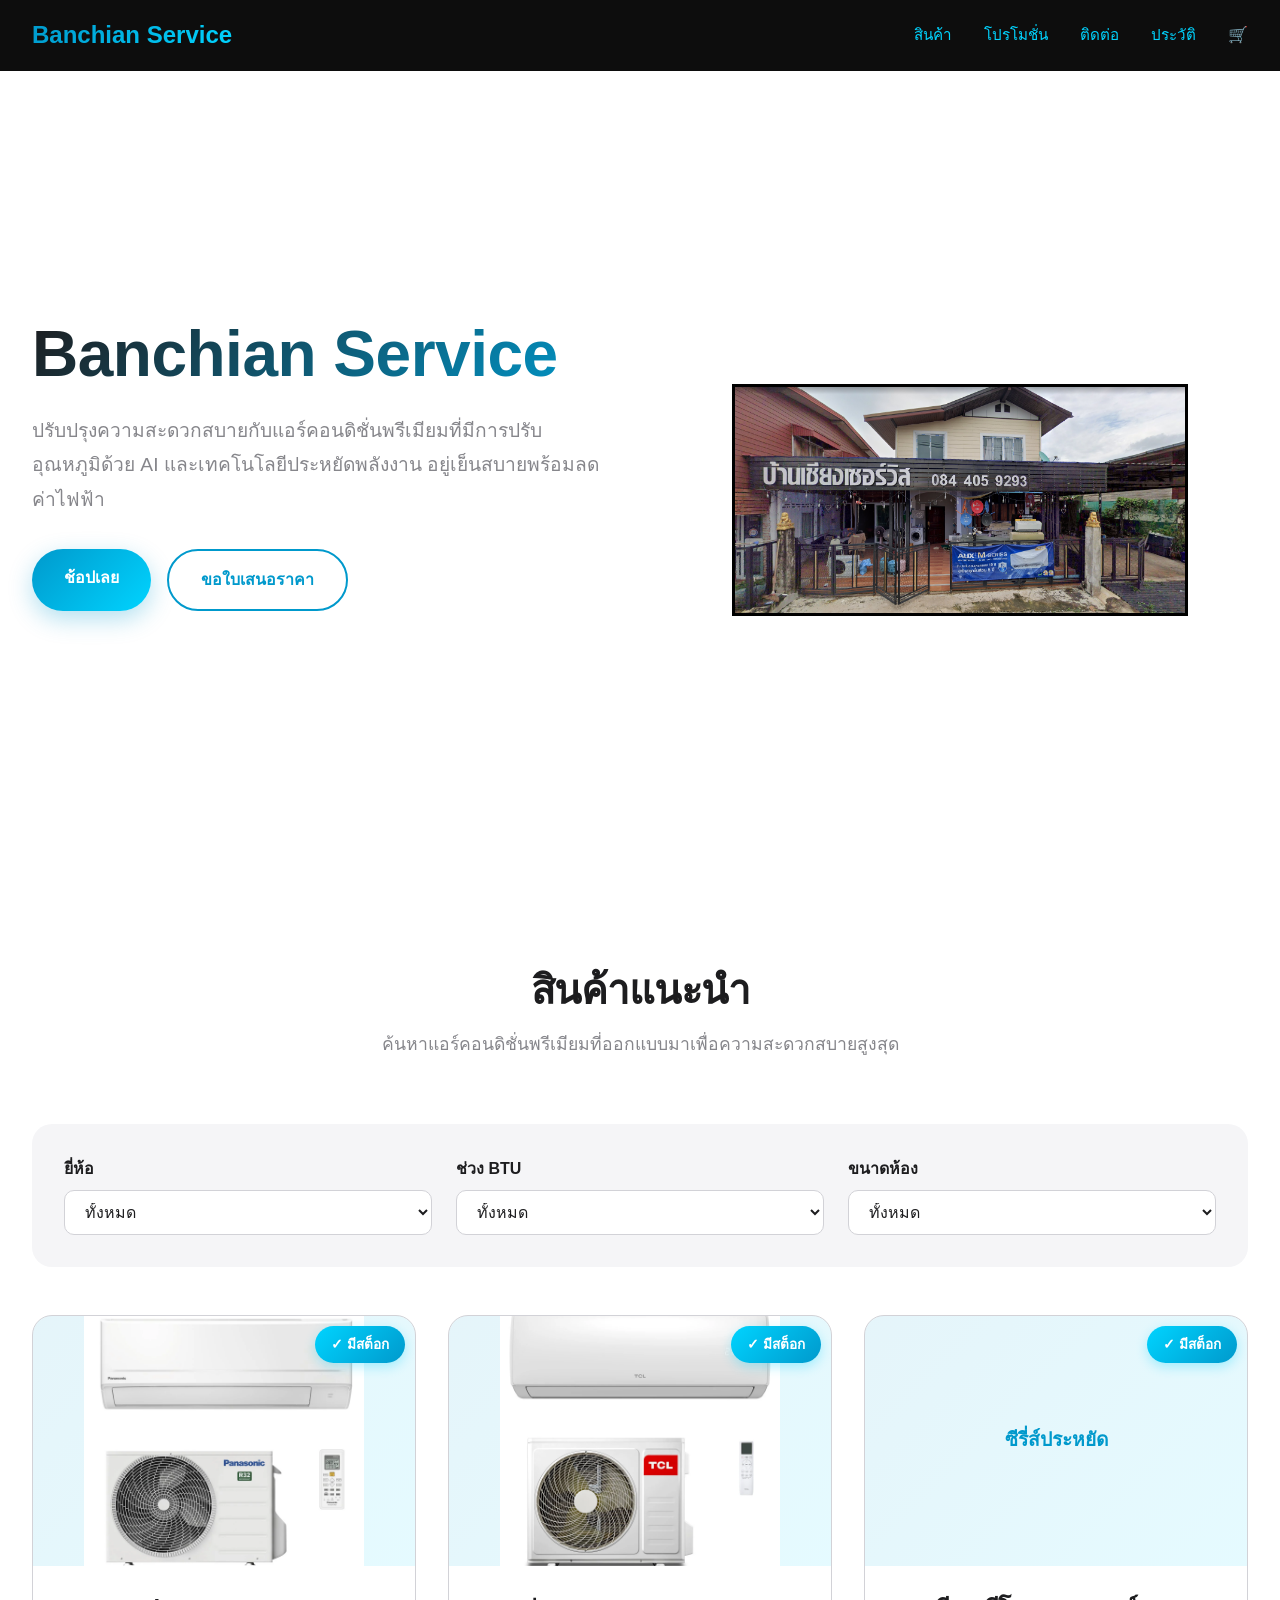
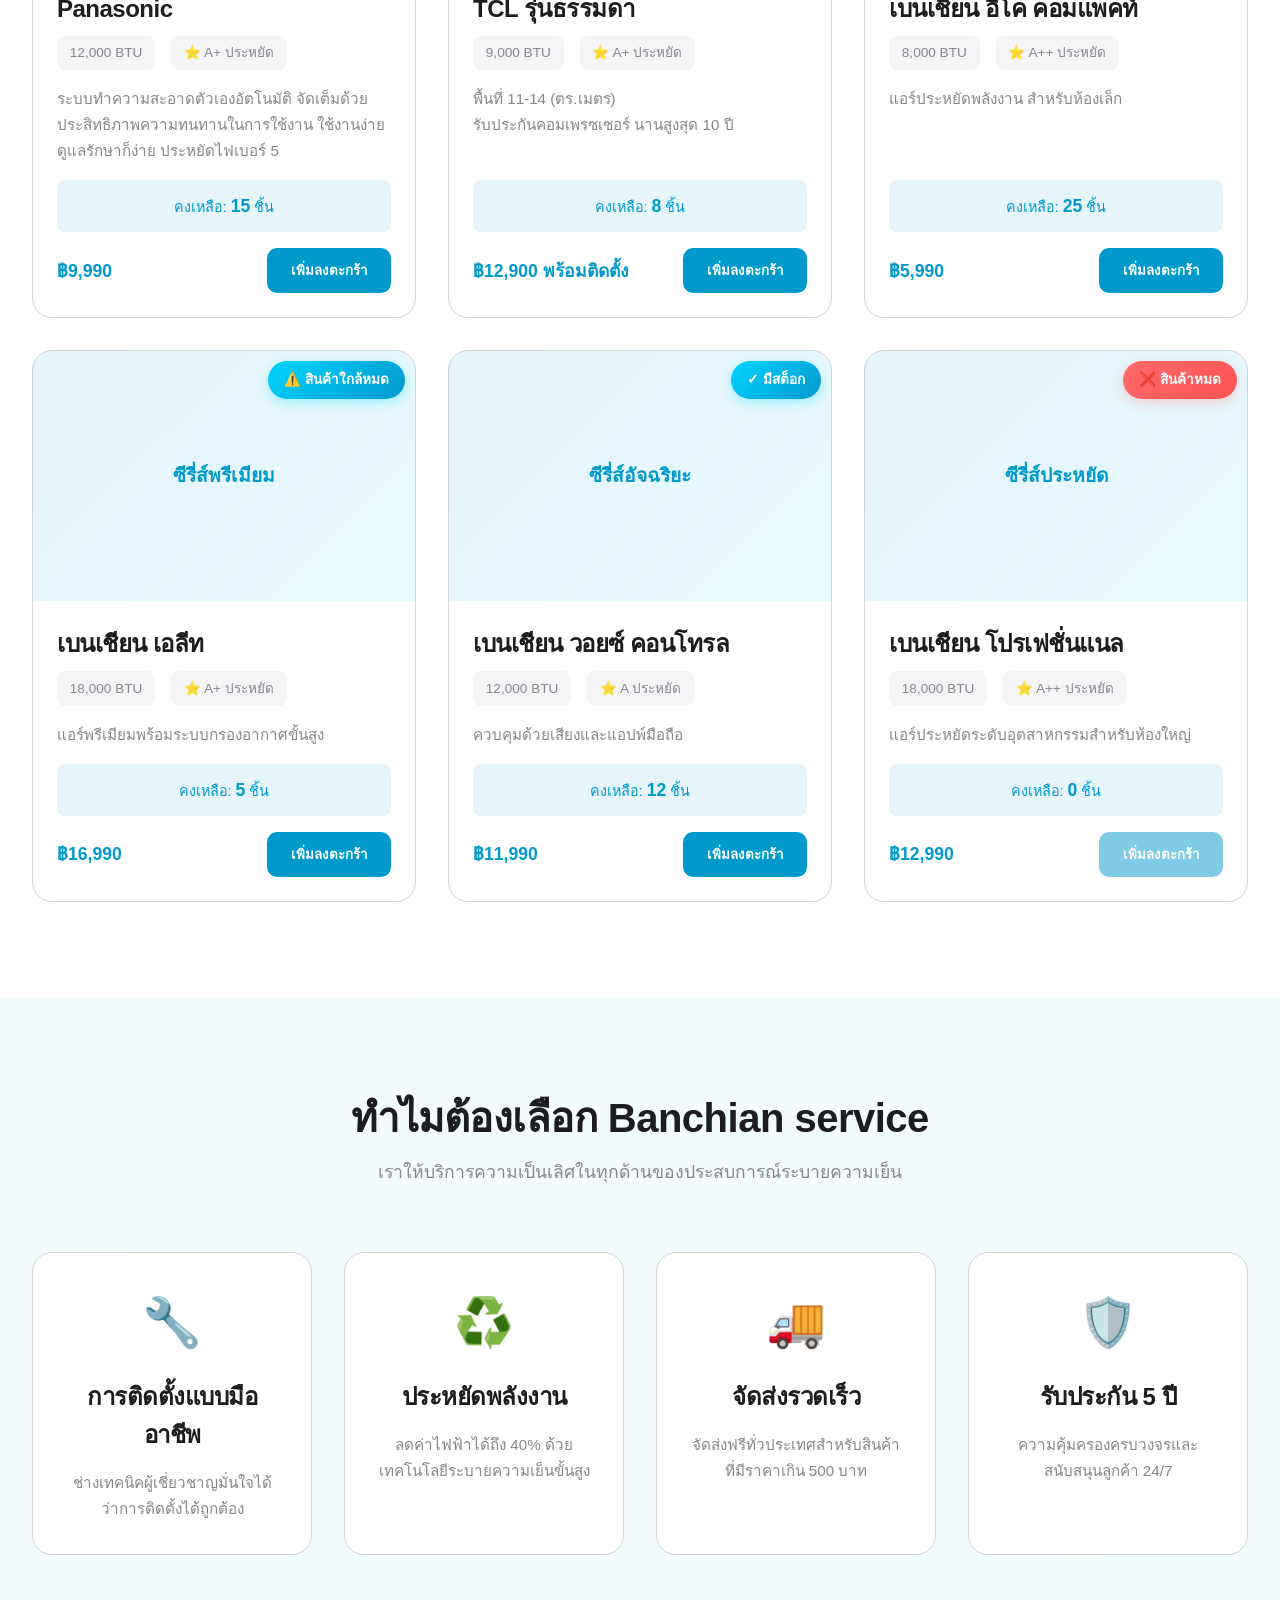
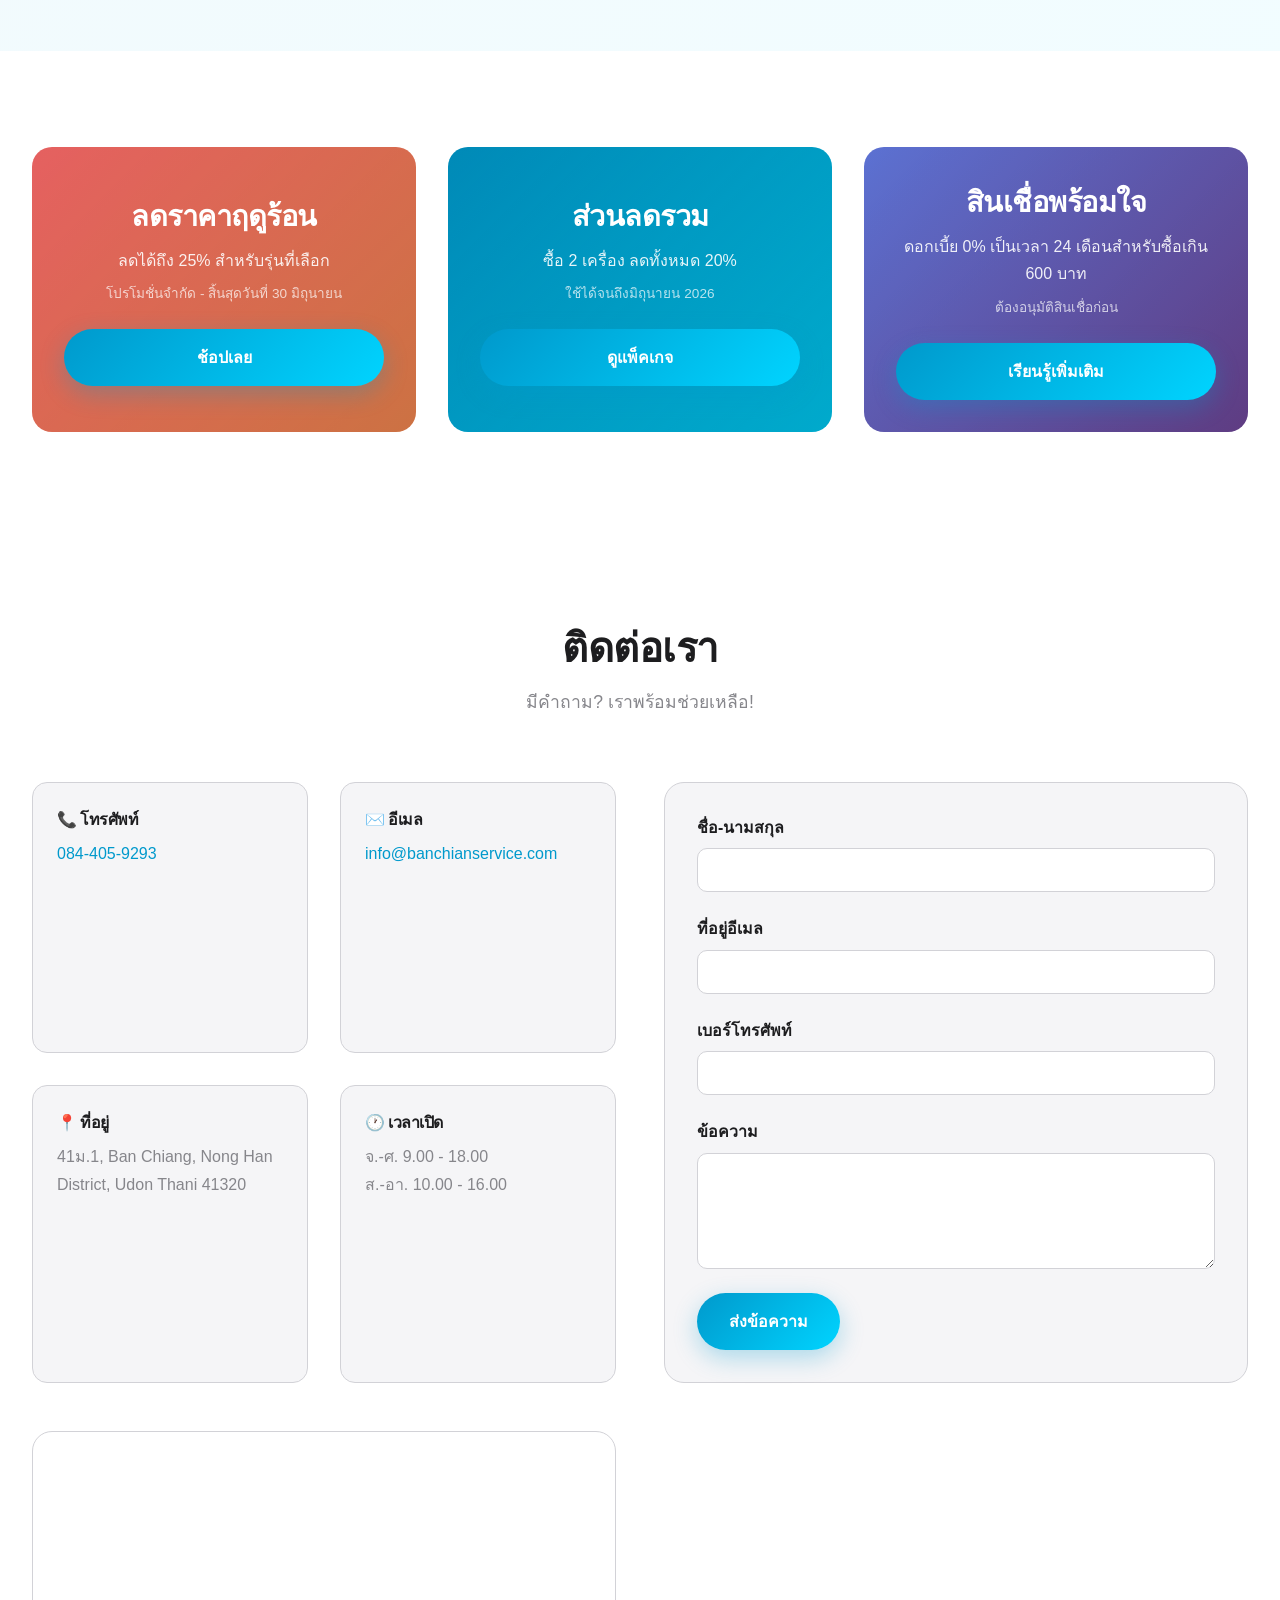
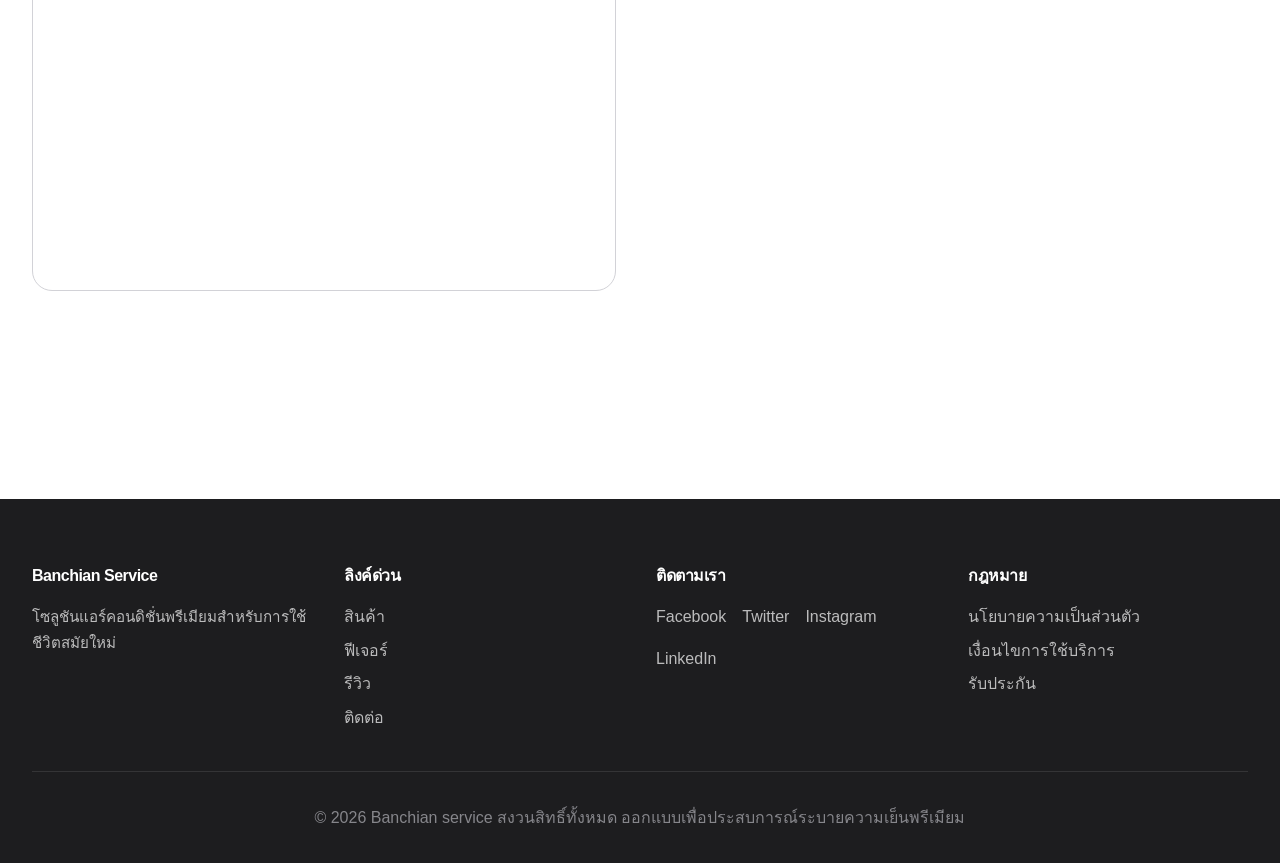
==== commit 93b7bb25: "fix navbar" ====
--- a/index.html
+++ b/index.html
@@ -53,7 +53,7 @@
             </div>
         </div>
         <div class="hero-image">
-            
+            <img src="images/bcshome.png" alt="bcshome">
         </div>
     </section>
 
--- a/styles.css
+++ b/styles.css
@@ -210,20 +210,26 @@
 }
 
 .hero-image {
-    width: 100%;
-    max-width: 600px;
-    aspect-ratio: 1 / 1;
-
-    background-image: url("images/bcshome.png");
-    background-size: contain;
-    background-repeat: no-repeat;
-    background-position: center;
+    width: min(100%, 450px);
+    margin: 70px auto 0; /* auto ซ้าย-ขวา = อยู่กลาง */
 
     display: flex;
     justify-content: center;
     align-items: center;
 
     animation: float 3s ease-in-out infinite;
+}
+
+.hero-image img {
+    width: 100%;
+    height: auto;
+    display: block;
+
+    filter:
+        drop-shadow(3px 0 black)
+        drop-shadow(-3px 0 black)
+        drop-shadow(0 3px black)
+        drop-shadow(0 -3px black);
 }
 
 .hero-image-placeholder {
@@ -1306,14 +1312,14 @@
 
     .nav-menu {
         position: absolute;
-        top: 70px;
+        top: 60px;
         left: 0;
         width: 100%;
         background: var(--dark-text);
         flex-direction: column;
         gap: 1rem;
         padding: 1.5rem;
-        border-bottom: 1px solid var(--border-color);
+        /* border-bottom: 1px solid var(--border-color); */
         max-height: 0;
         overflow: hidden;
         transition: var(--transition);
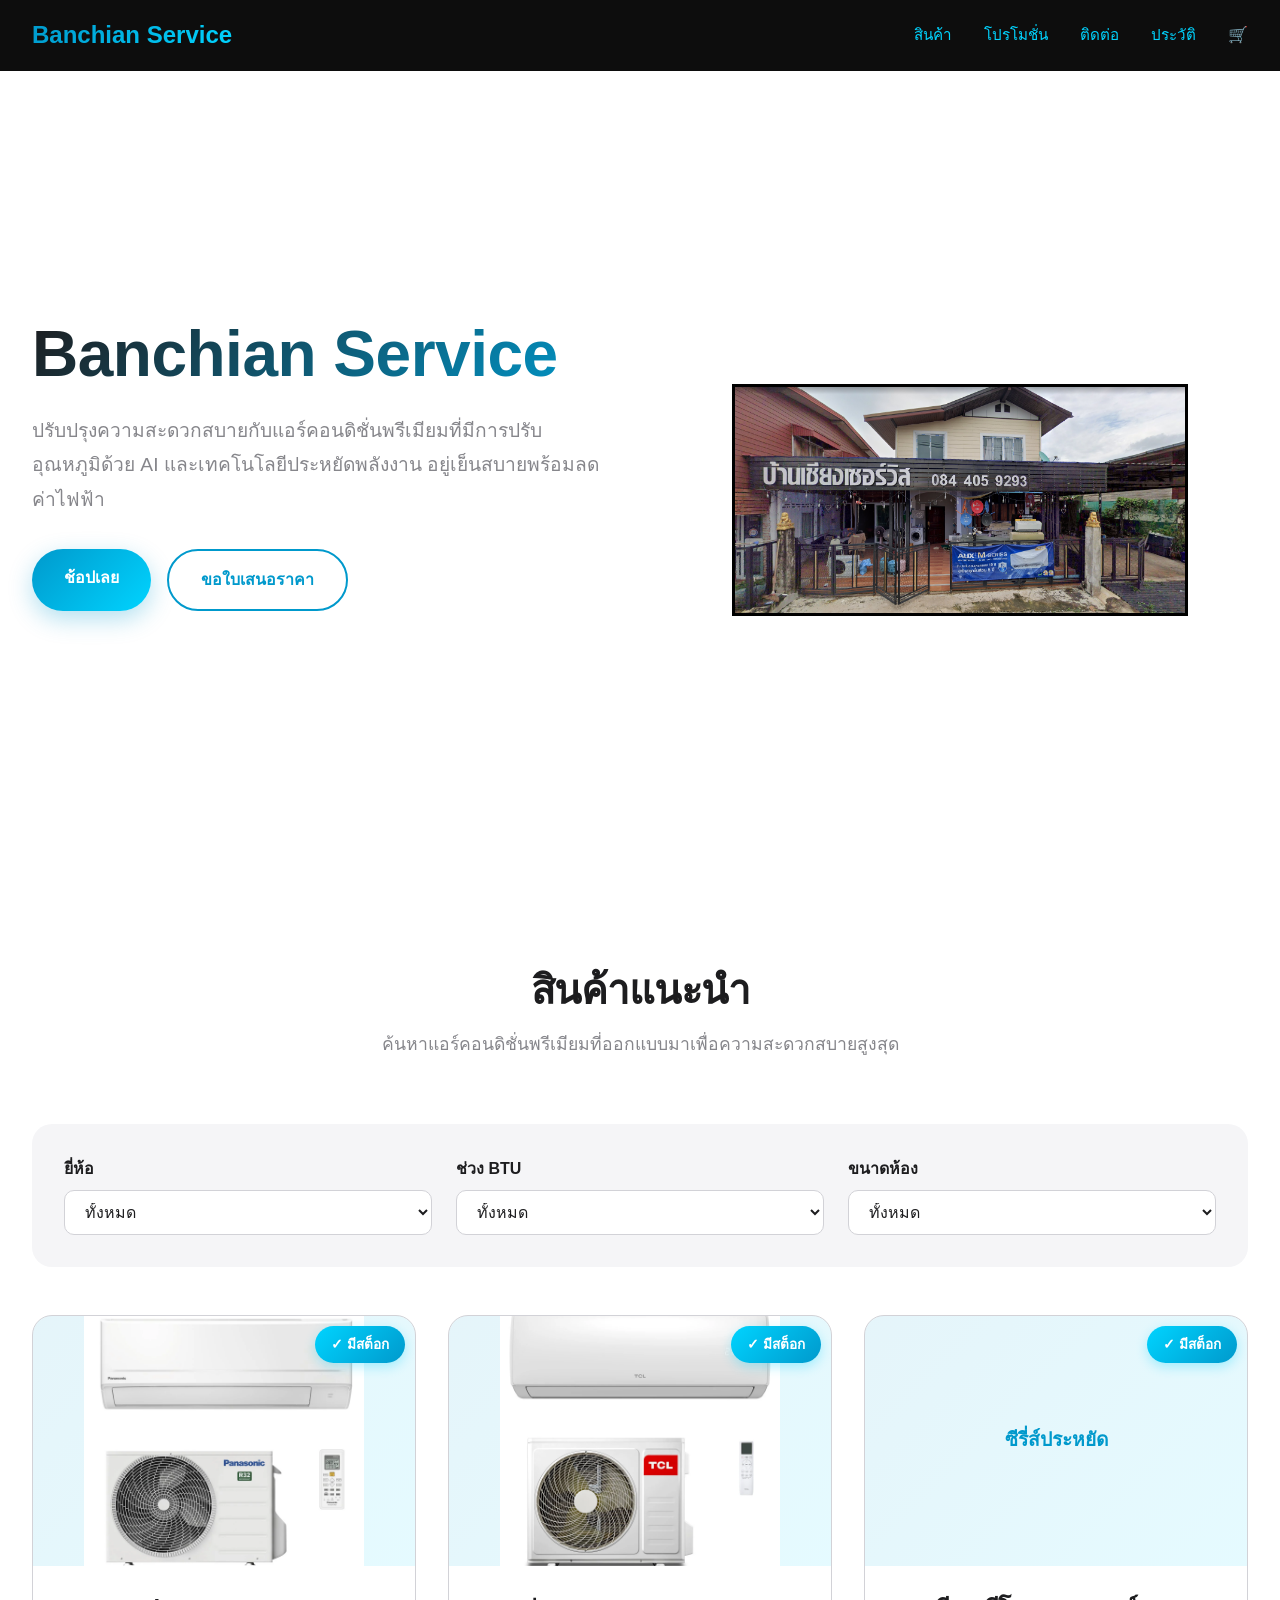
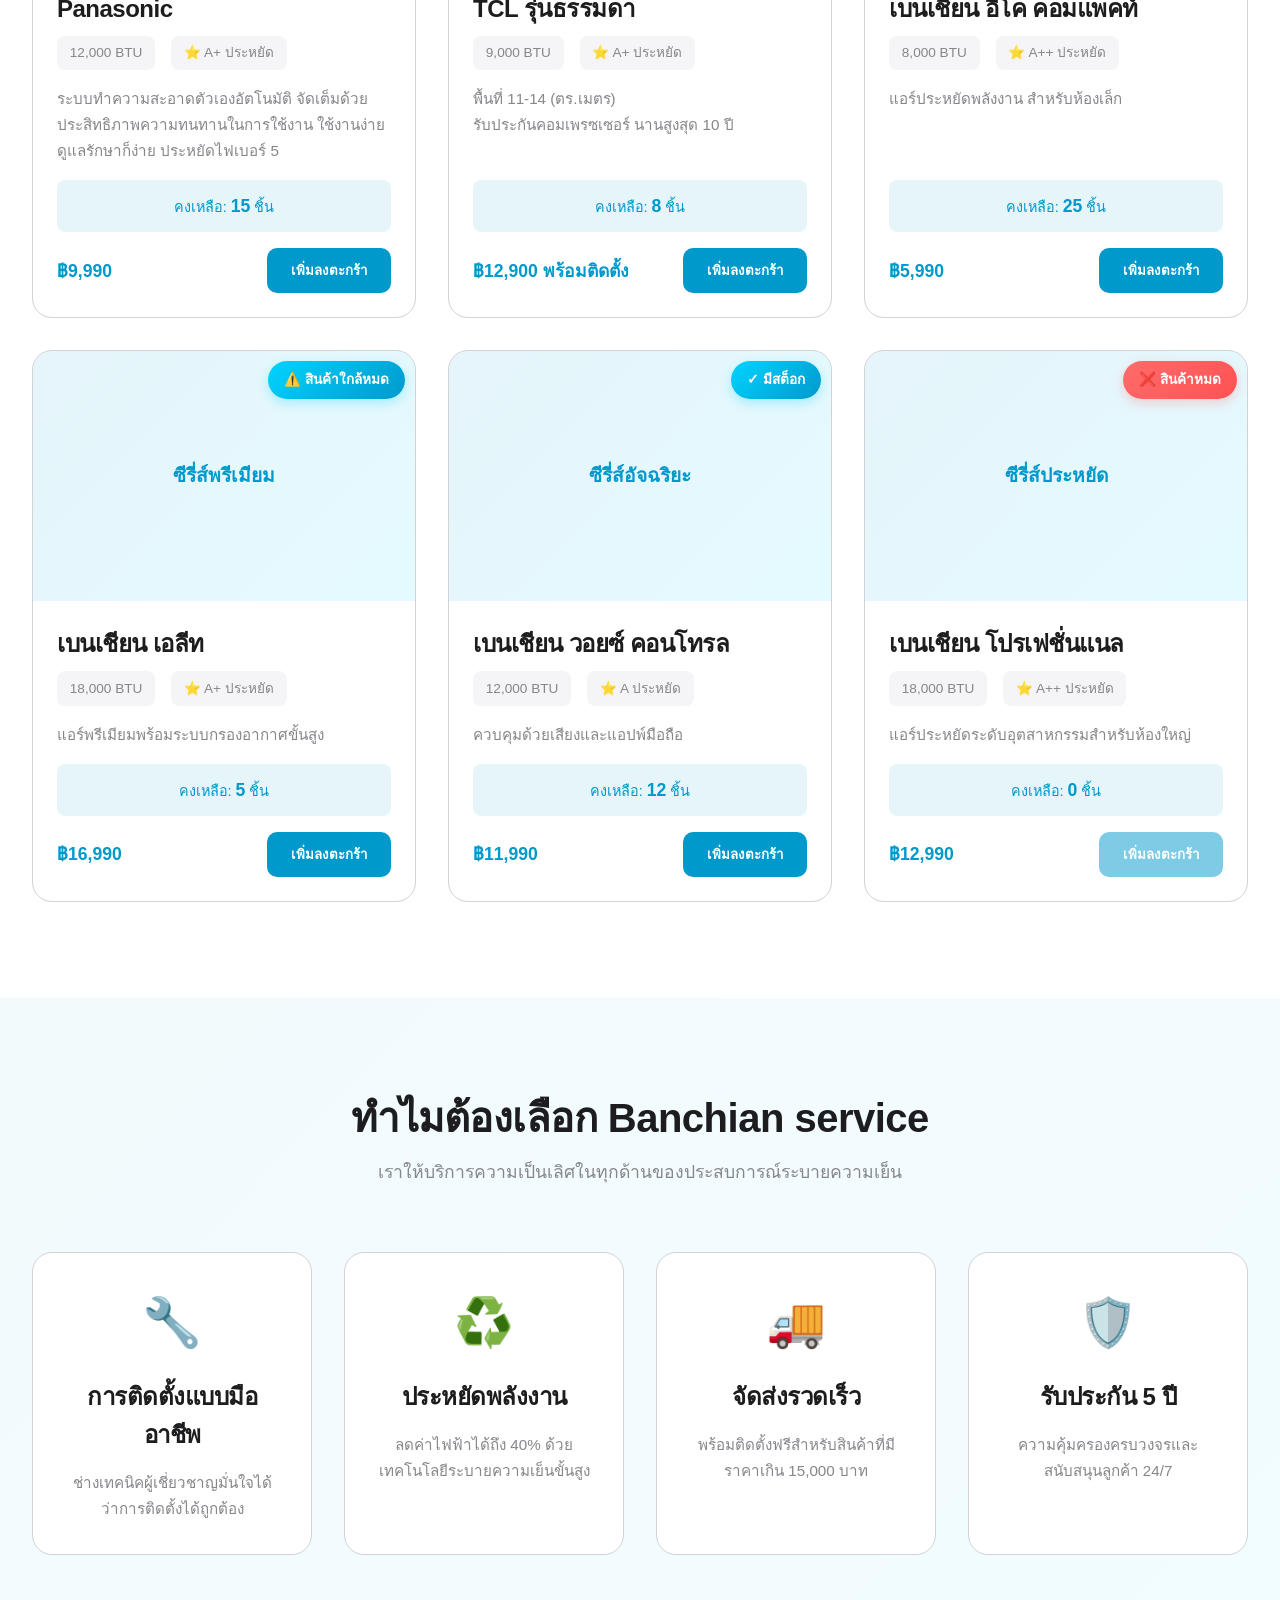
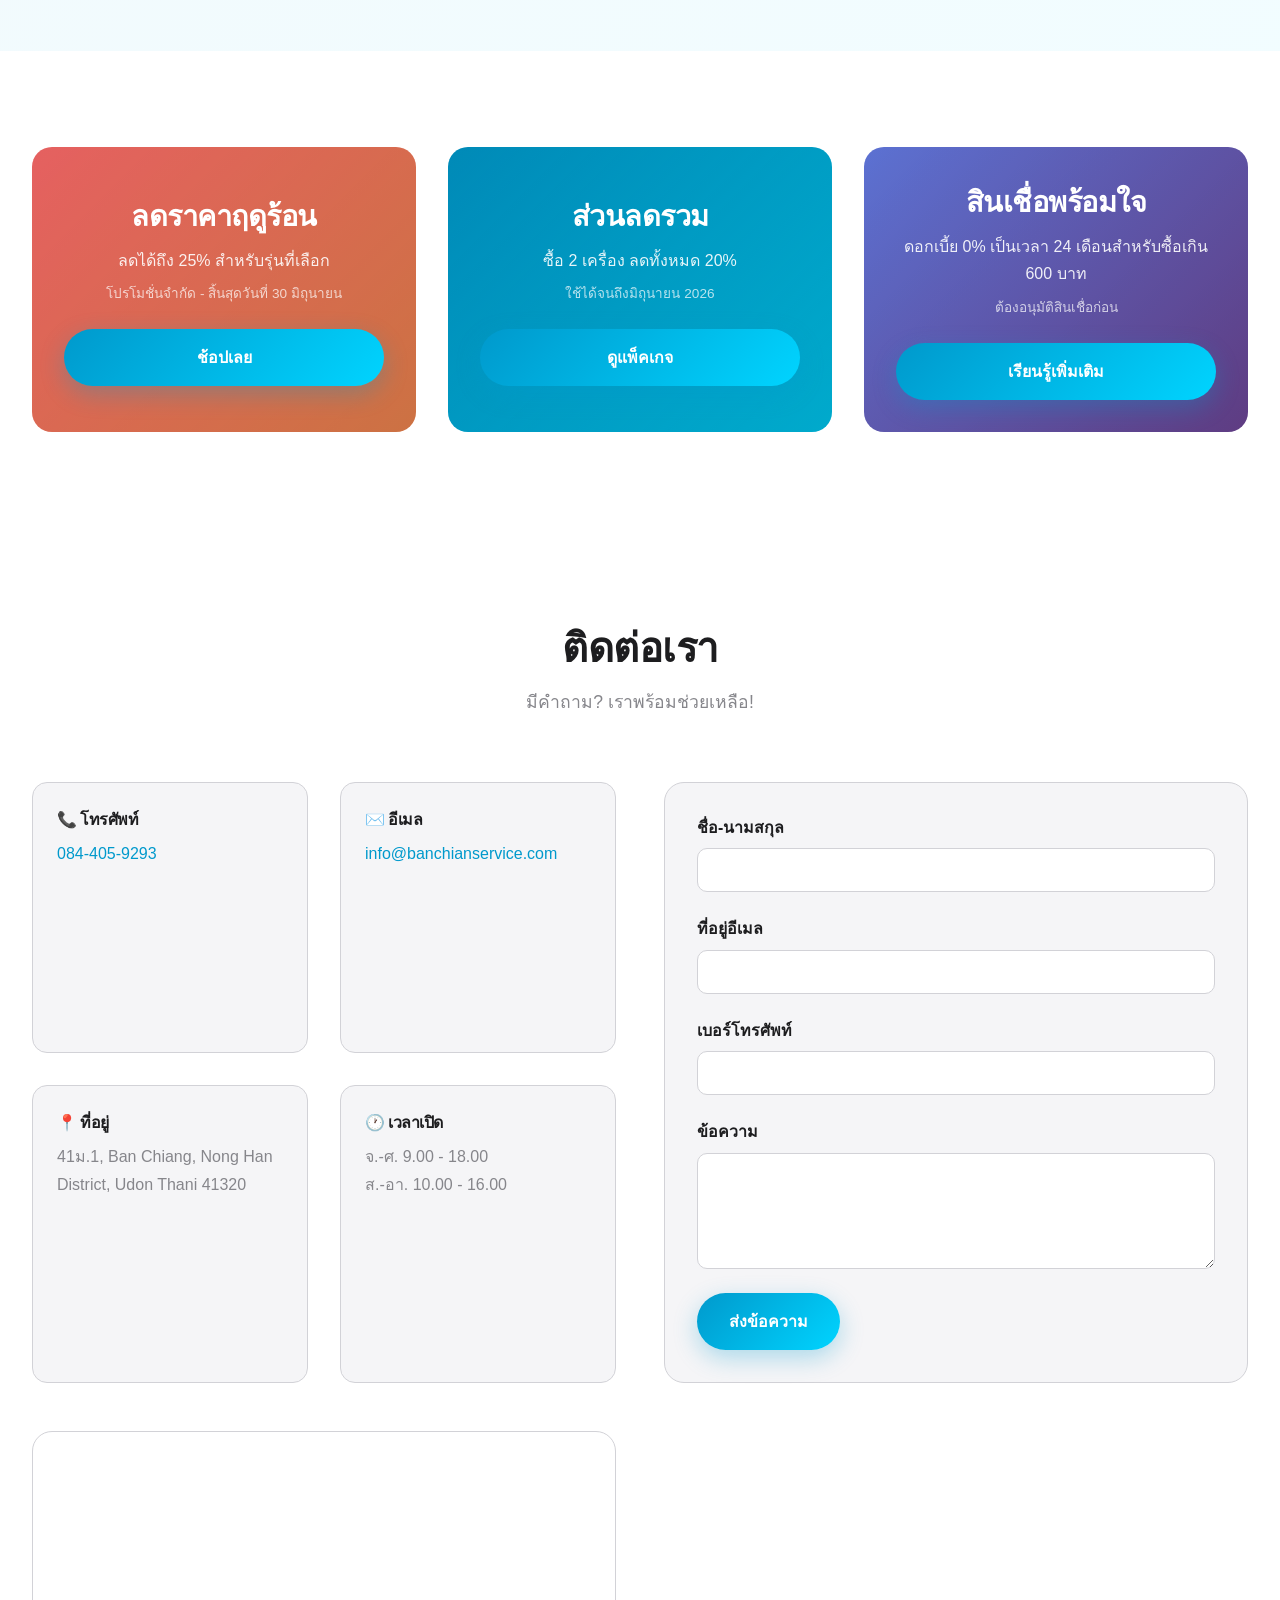
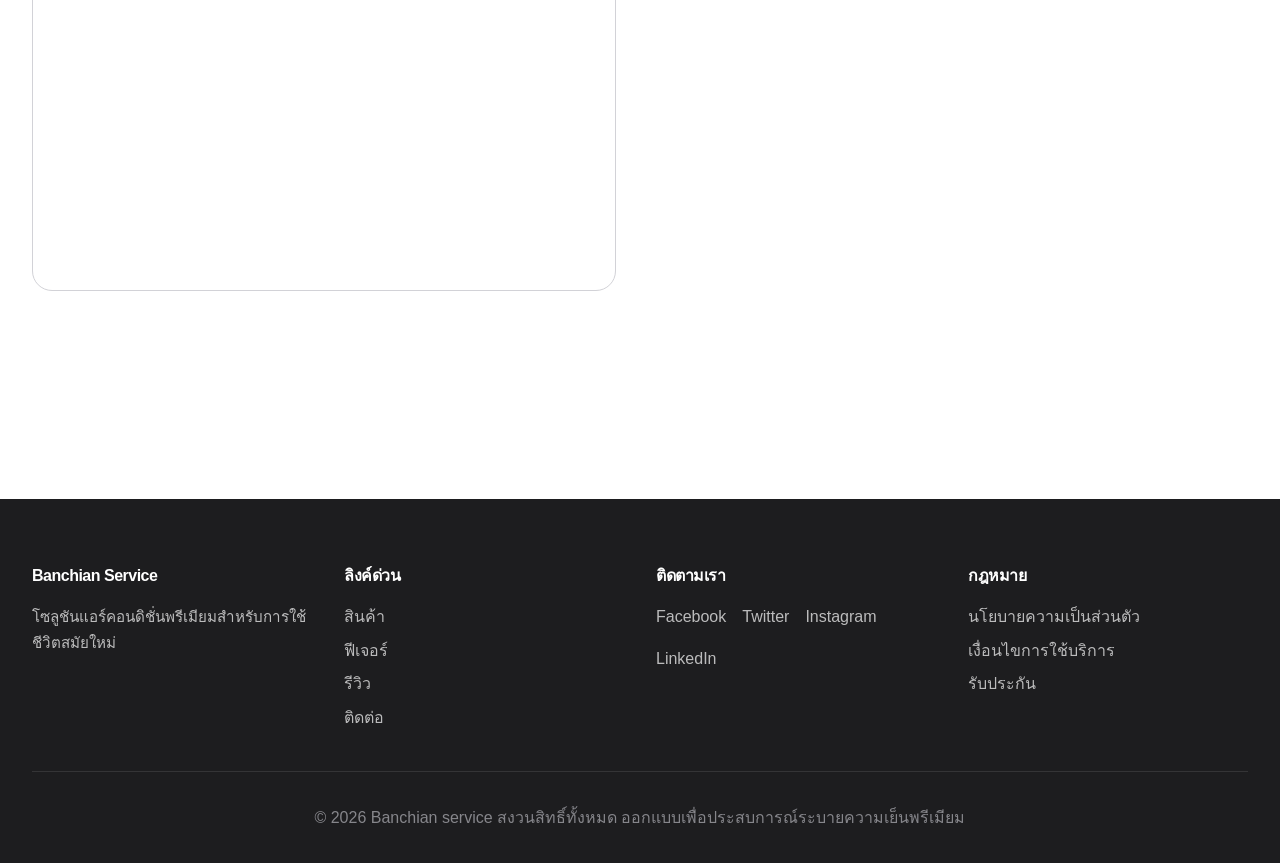
==== commit 79d70226: "Update benefit Card Text" ====
--- a/index.html
+++ b/index.html
@@ -249,7 +249,7 @@
             <div class="benefit-card">
                 <div class="benefit-icon">🚚</div>
                 <h3>จัดส่งรวดเร็ว</h3>
-                <p>จัดส่งฟรีทั่วประเทศสำหรับสินค้าที่มีราคาเกิน 500 บาท</p>
+                <p>พร้อมติดตั้งฟรีสำหรับสินค้าที่มีราคาเกิน 15,000 บาท</p>
             </div>
             <div class="benefit-card">
                 <div class="benefit-icon">🛡️</div>
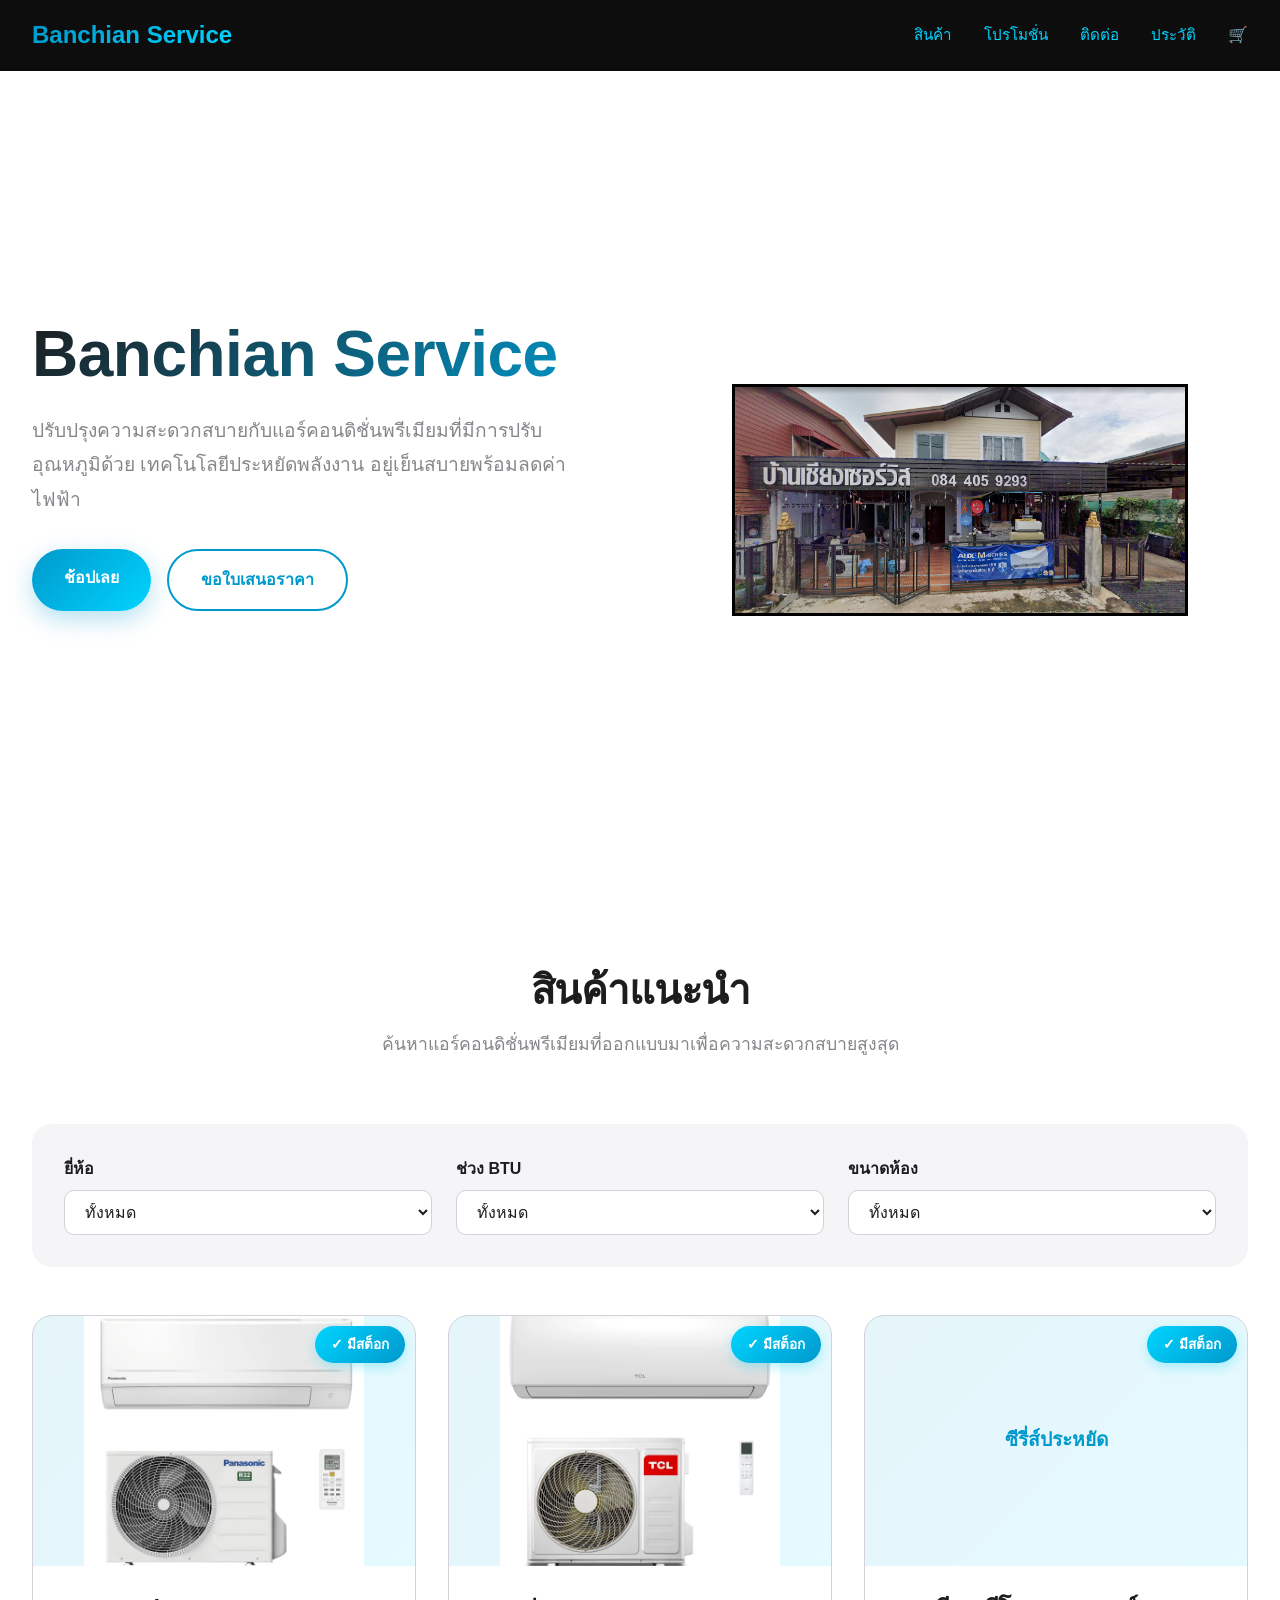
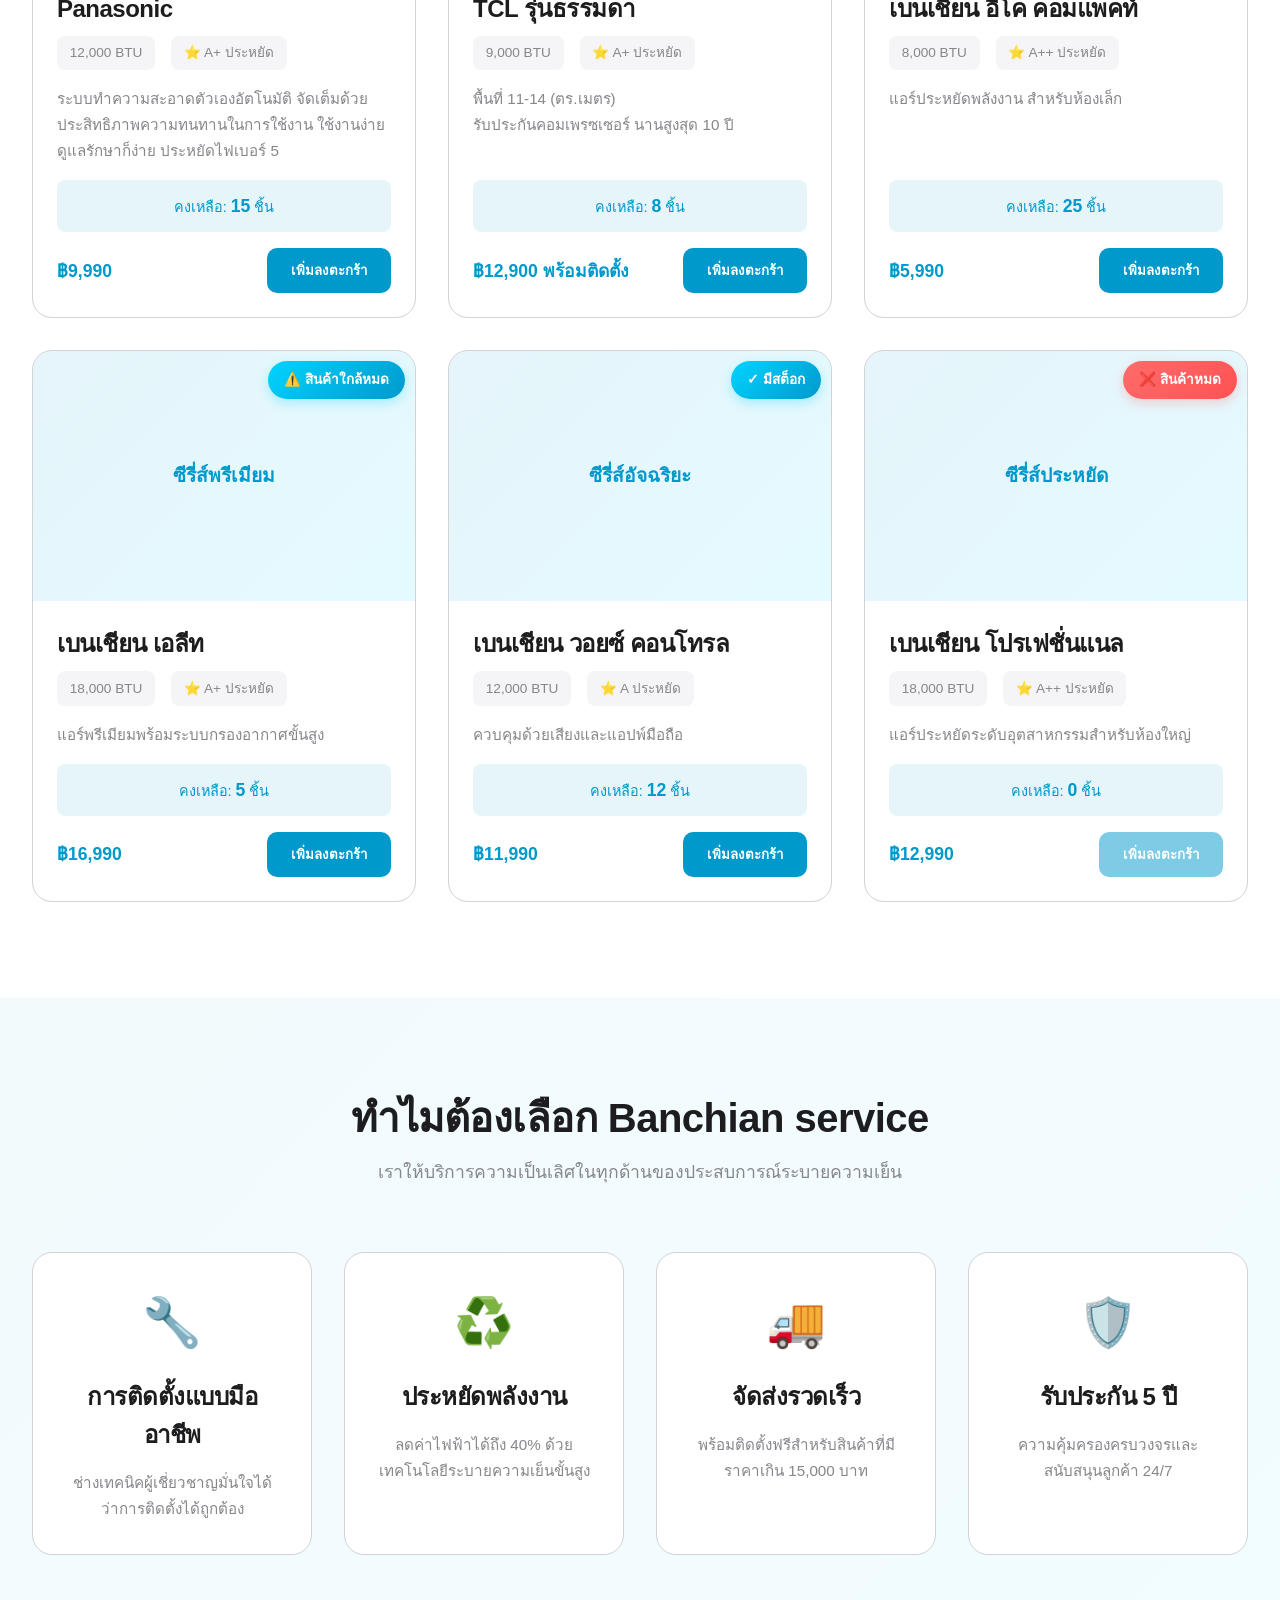
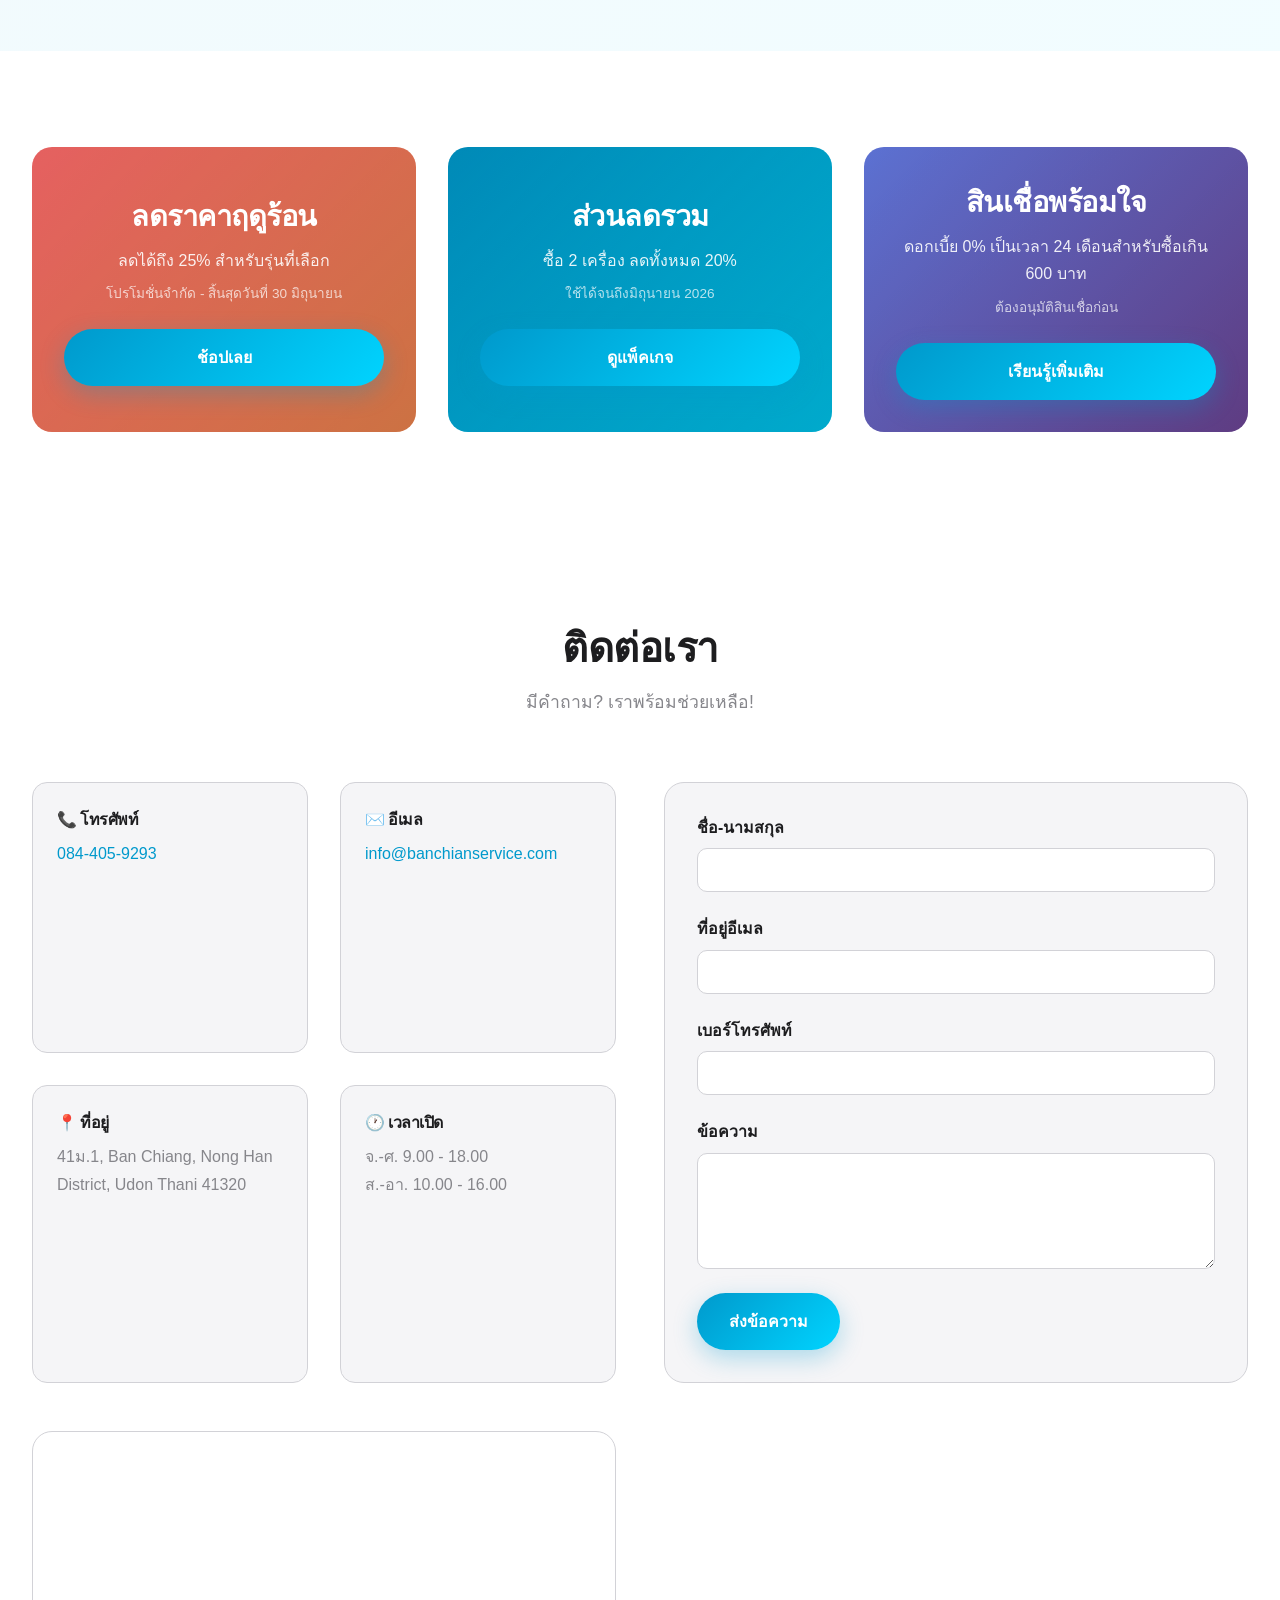
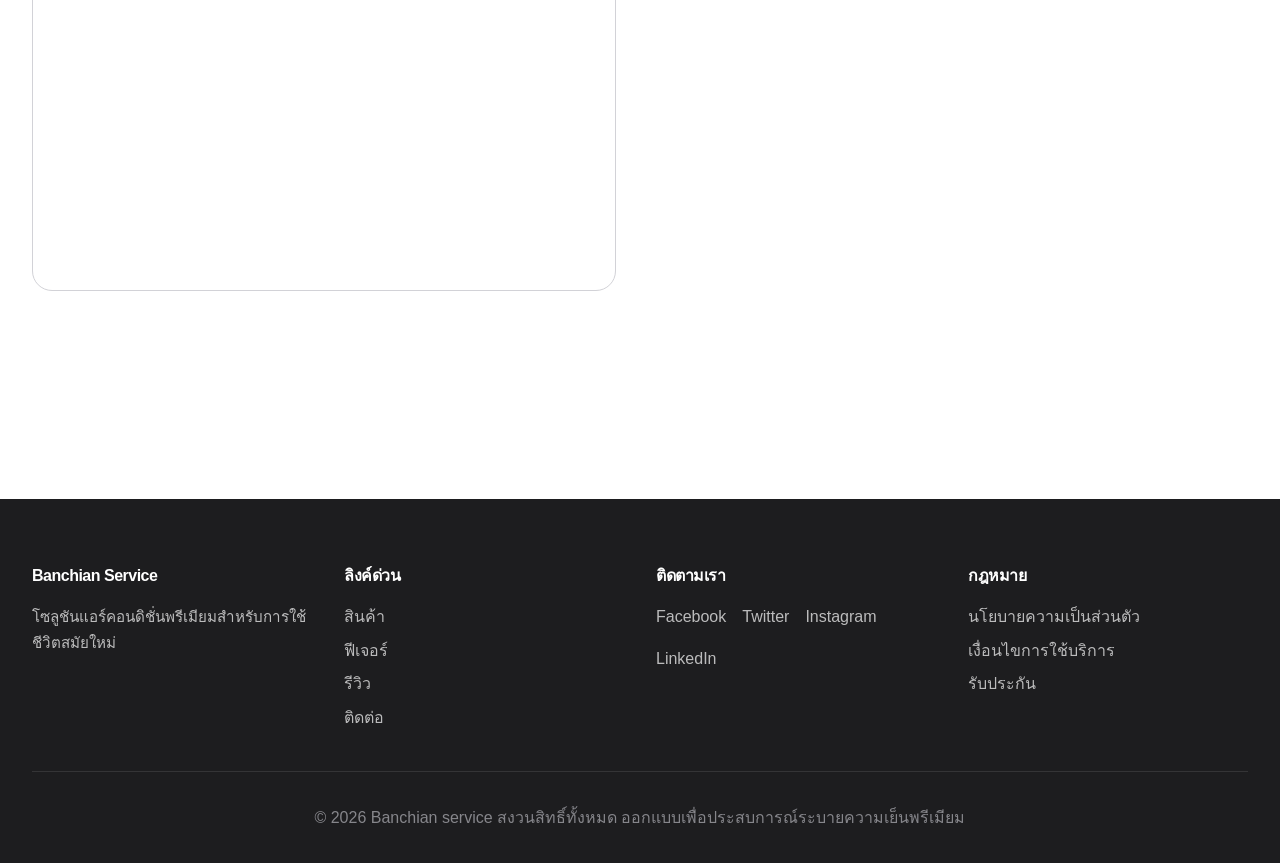
==== commit febbfefb: "fix text hero-subtitle" ====
--- a/index.html
+++ b/index.html
@@ -45,8 +45,8 @@
     <section class="hero">
         <div class="hero-content">
             <h1 class="hero-title">Banchian Service</h1>
-            <p class="hero-subtitle">ปรับปรุงความสะดวกสบายกับแอร์คอนดิชั่นพรีเมียมที่มีการปรับอุณหภูมิด้วย AI
-                และเทคโนโลยีประหยัดพลังงาน อยู่เย็นสบายพร้อมลดค่าไฟฟ้า</p>
+            <p class="hero-subtitle">ปรับปรุงความสะดวกสบายกับแอร์คอนดิชั่นพรีเมียมที่มีการปรับอุณหภูมิด้วย
+                เทคโนโลยีประหยัดพลังงาน อยู่เย็นสบายพร้อมลดค่าไฟฟ้า</p>
             <div class="hero-buttons">
                 <a href="#products" class="btn btn-primary">ช้อปเลย</a>
                 <a href="#contact" class="btn btn-secondary">ขอใบเสนอราคา</a>
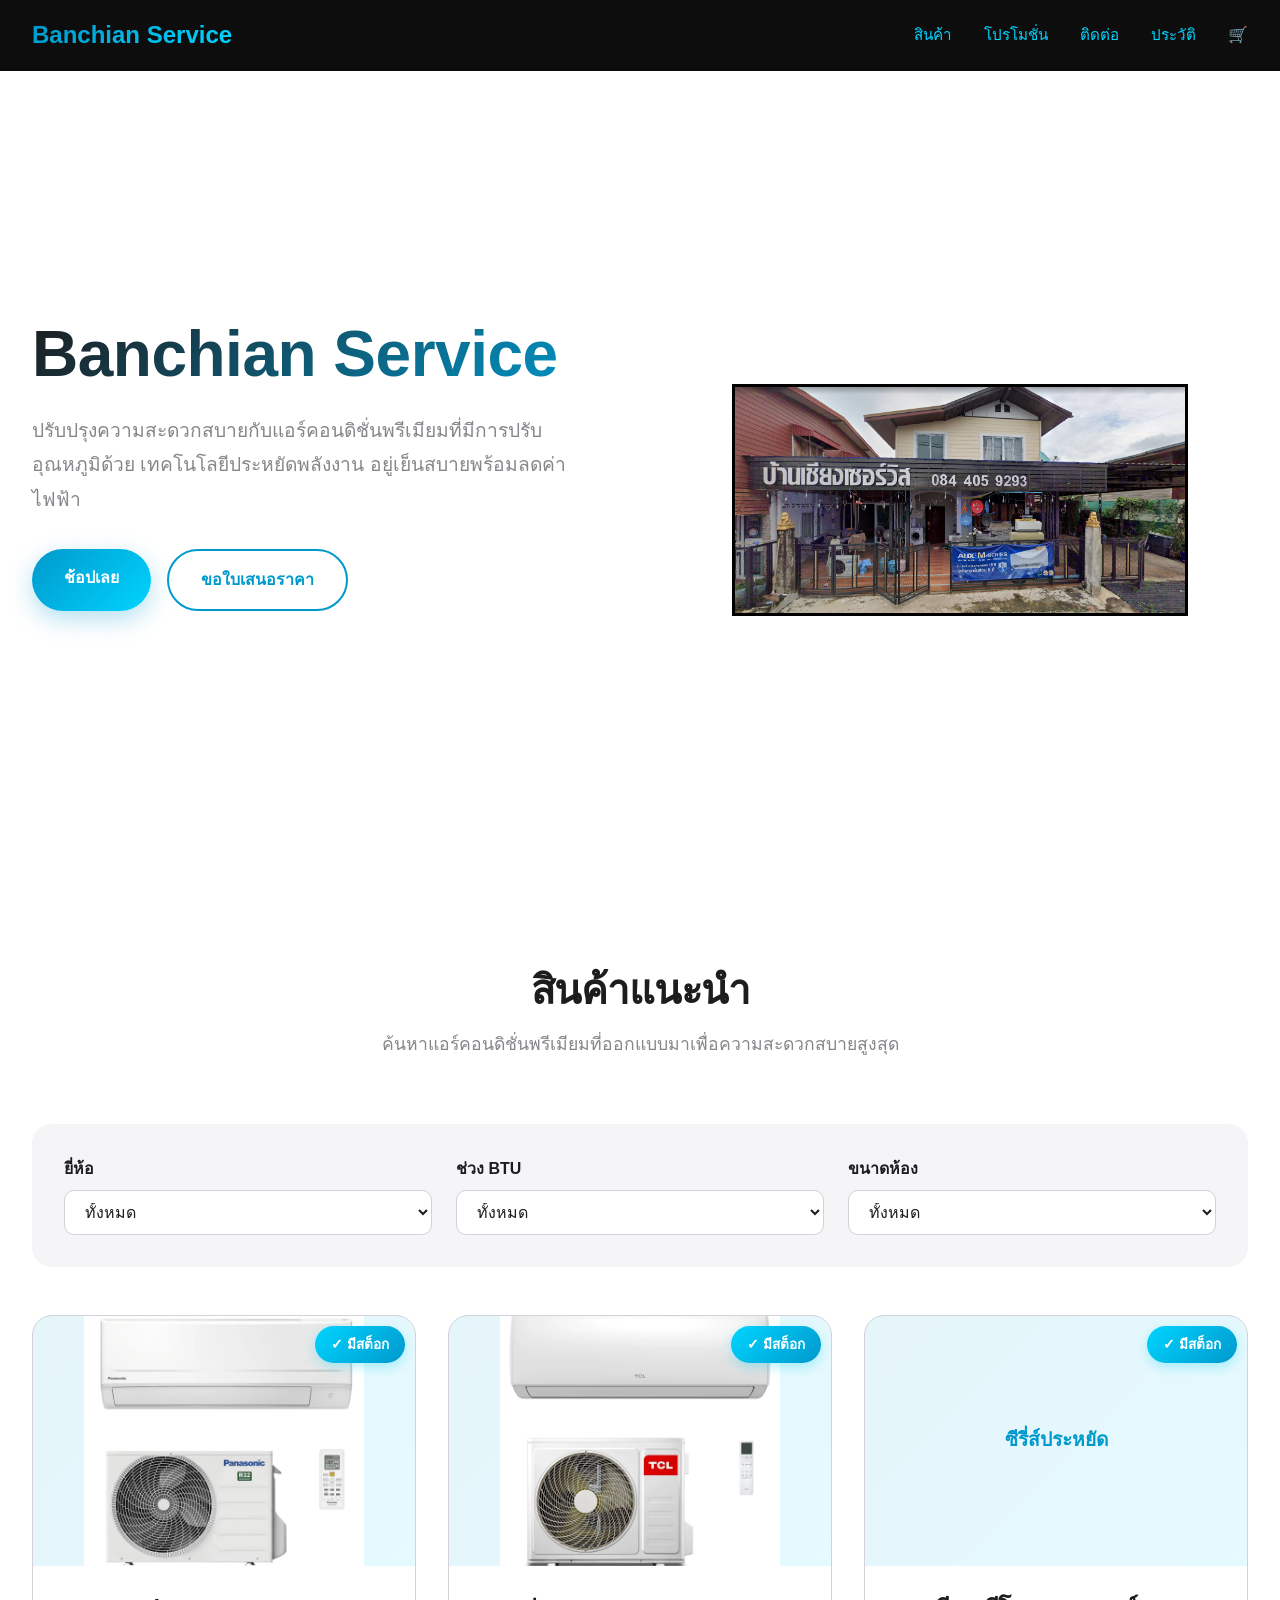
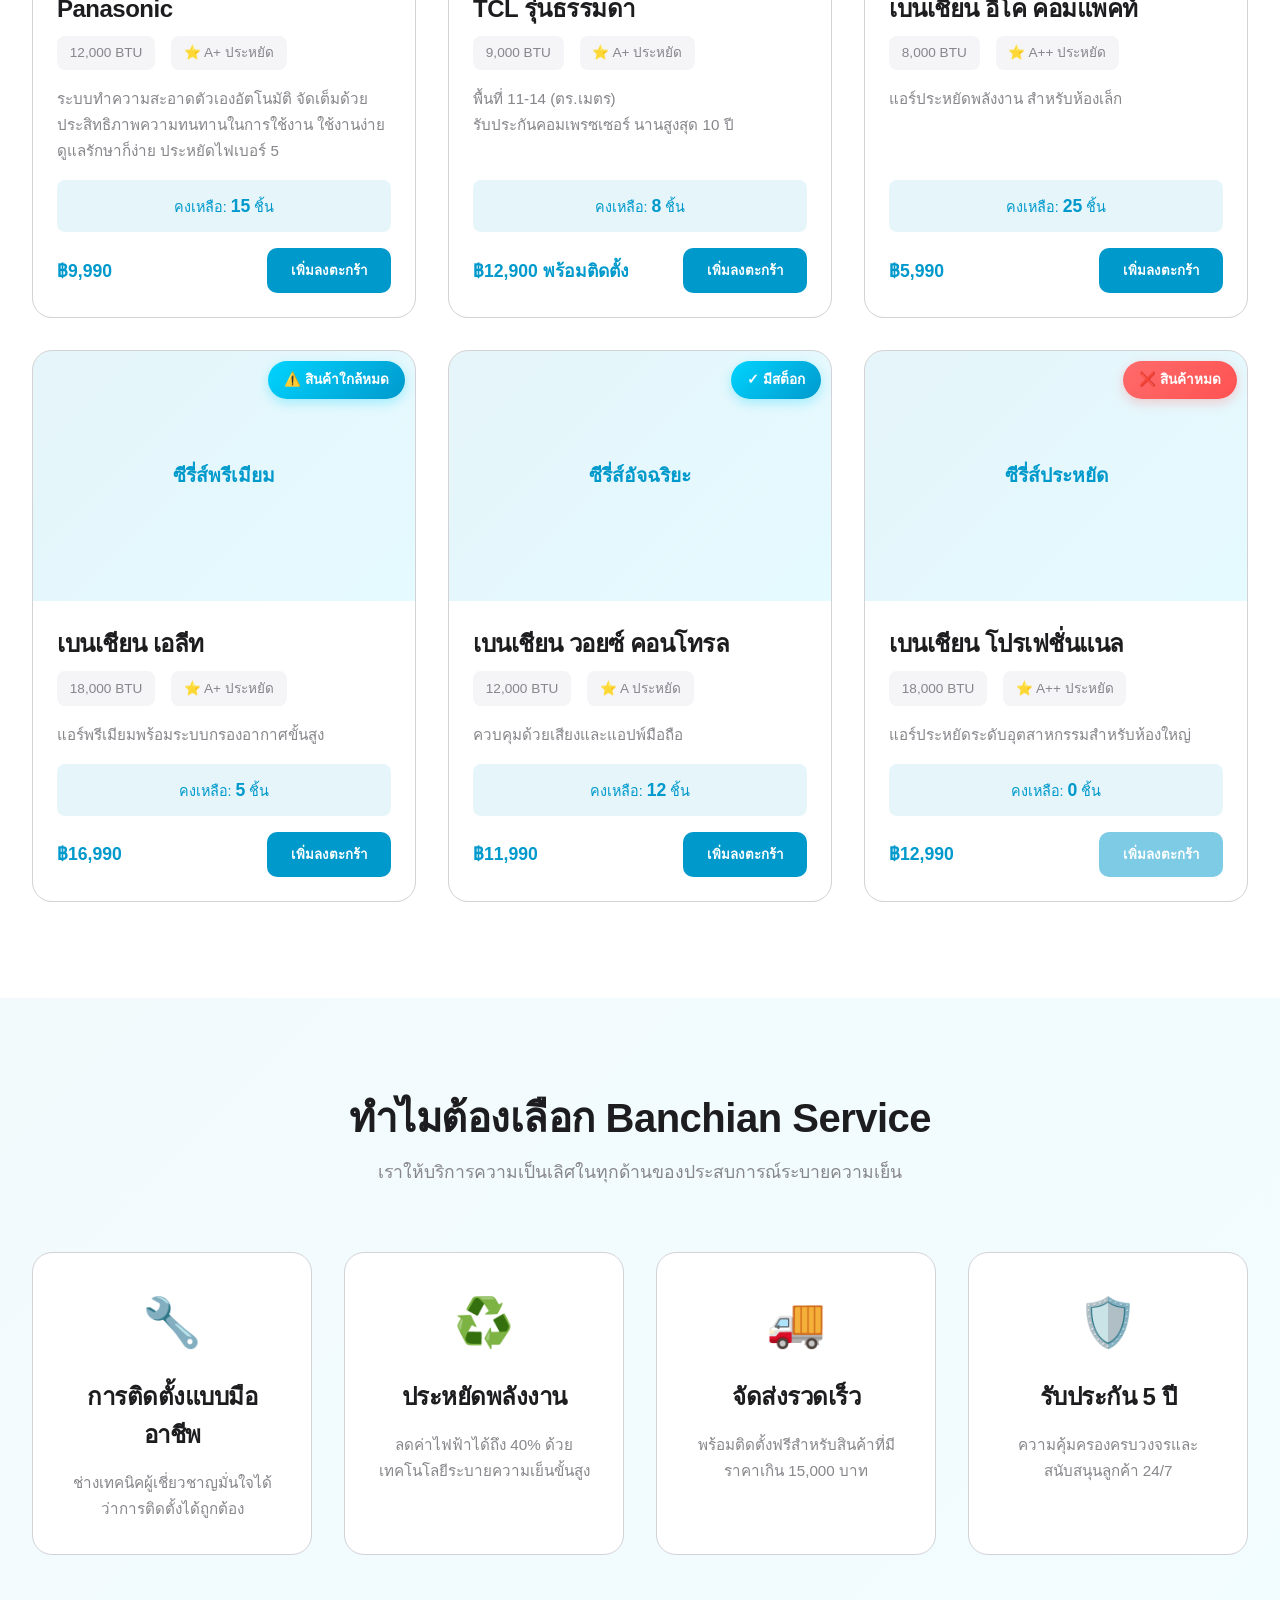
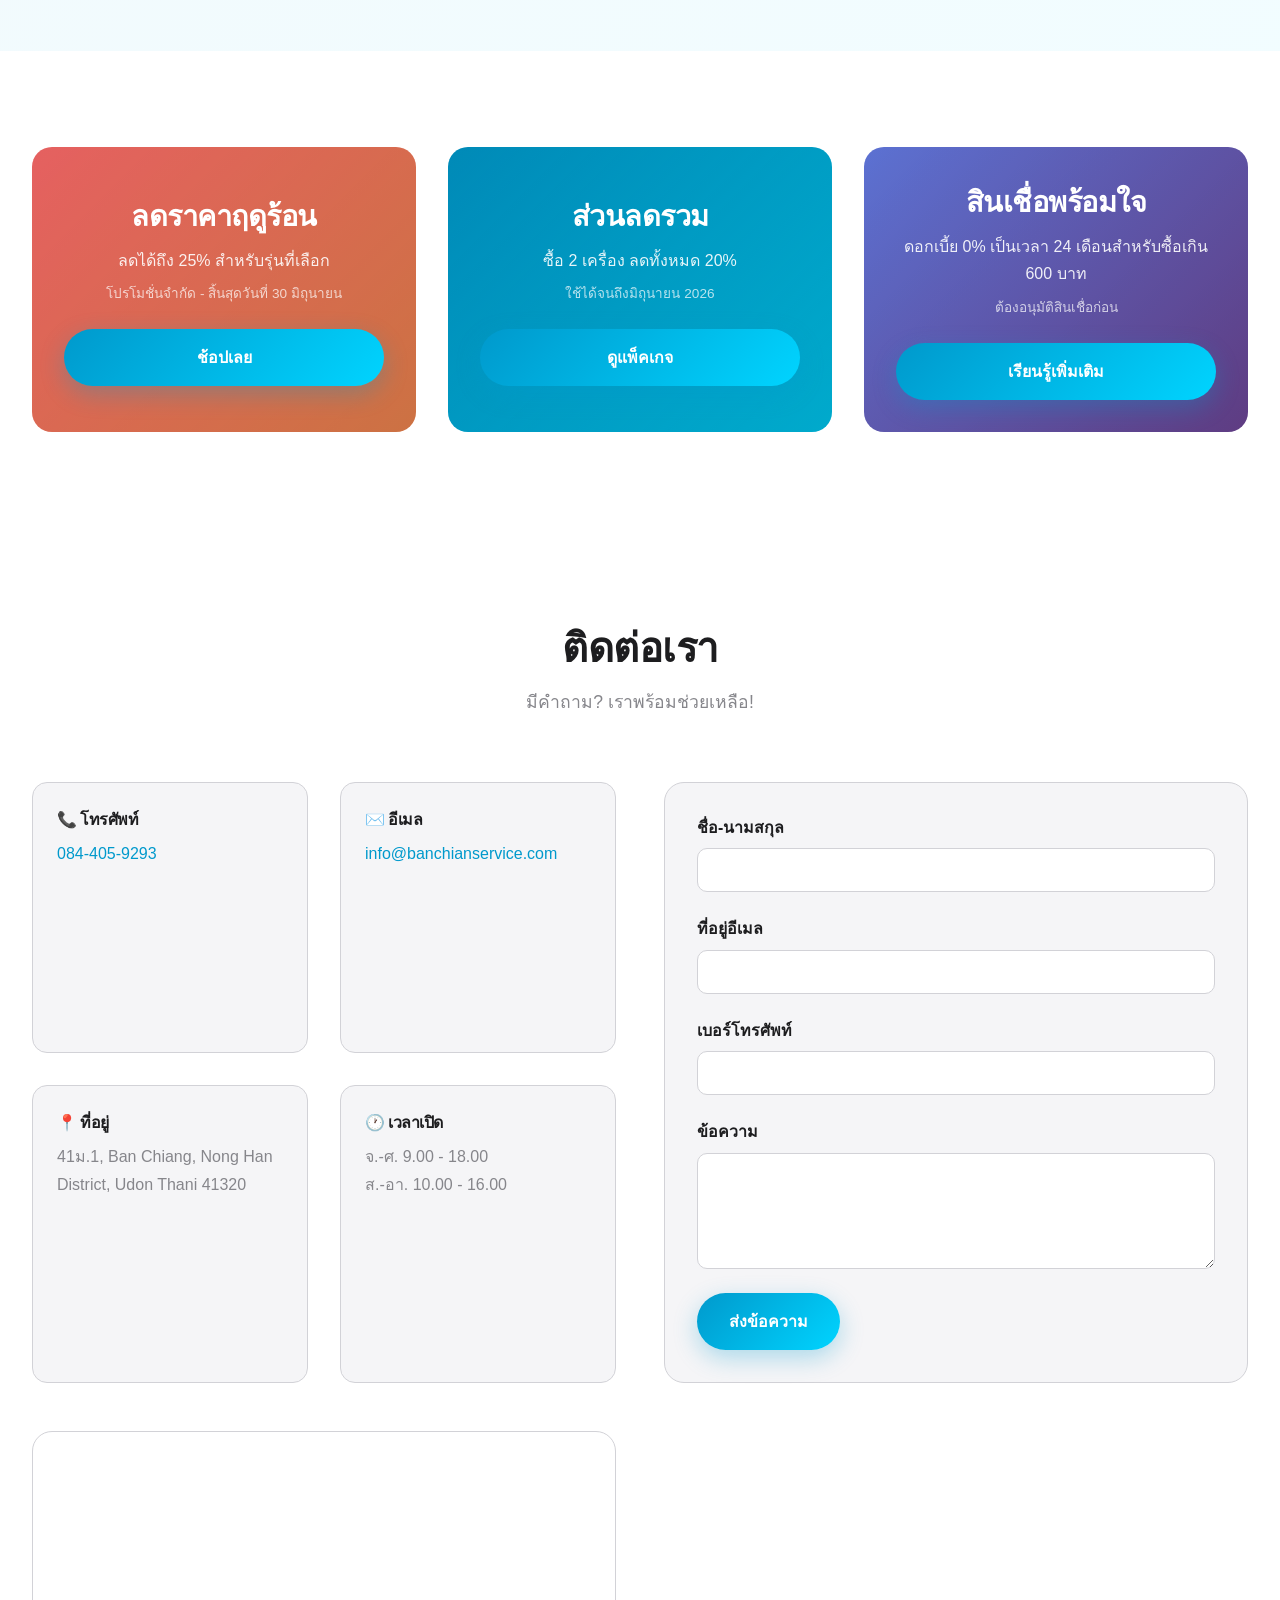
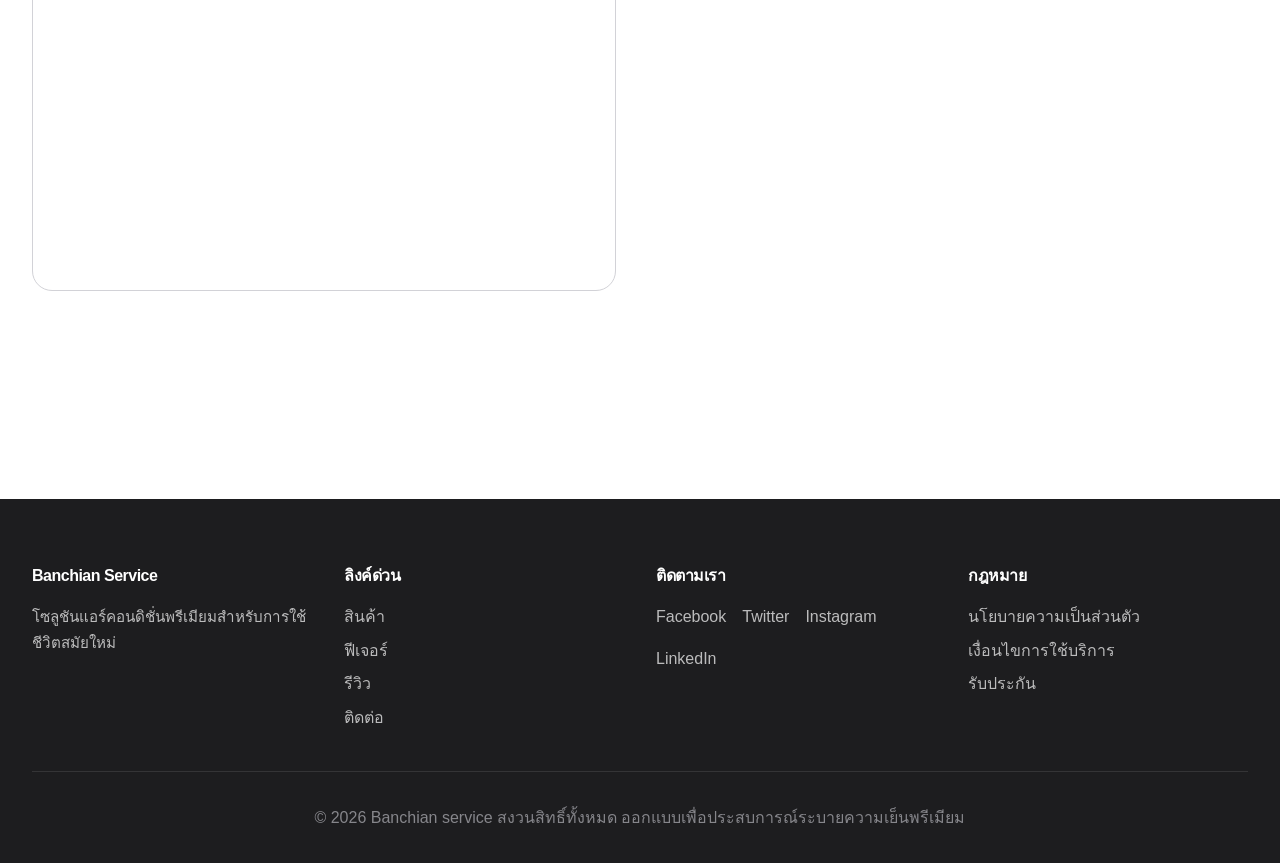
==== commit 5c38434f: "fix section-header text" ====
--- a/index.html
+++ b/index.html
@@ -232,7 +232,7 @@
     <!-- Why Choose Us Section -->
     <section class="why-choose-us">
         <div class="section-header">
-            <h2>ทำไมต้องเลือก Banchian service</h2>
+            <h2>ทำไมต้องเลือก Banchian Service</h2>
             <p>เราให้บริการความเป็นเลิศในทุกด้านของประสบการณ์ระบายความเย็น</p>
         </div>
         <div class="benefits-grid">
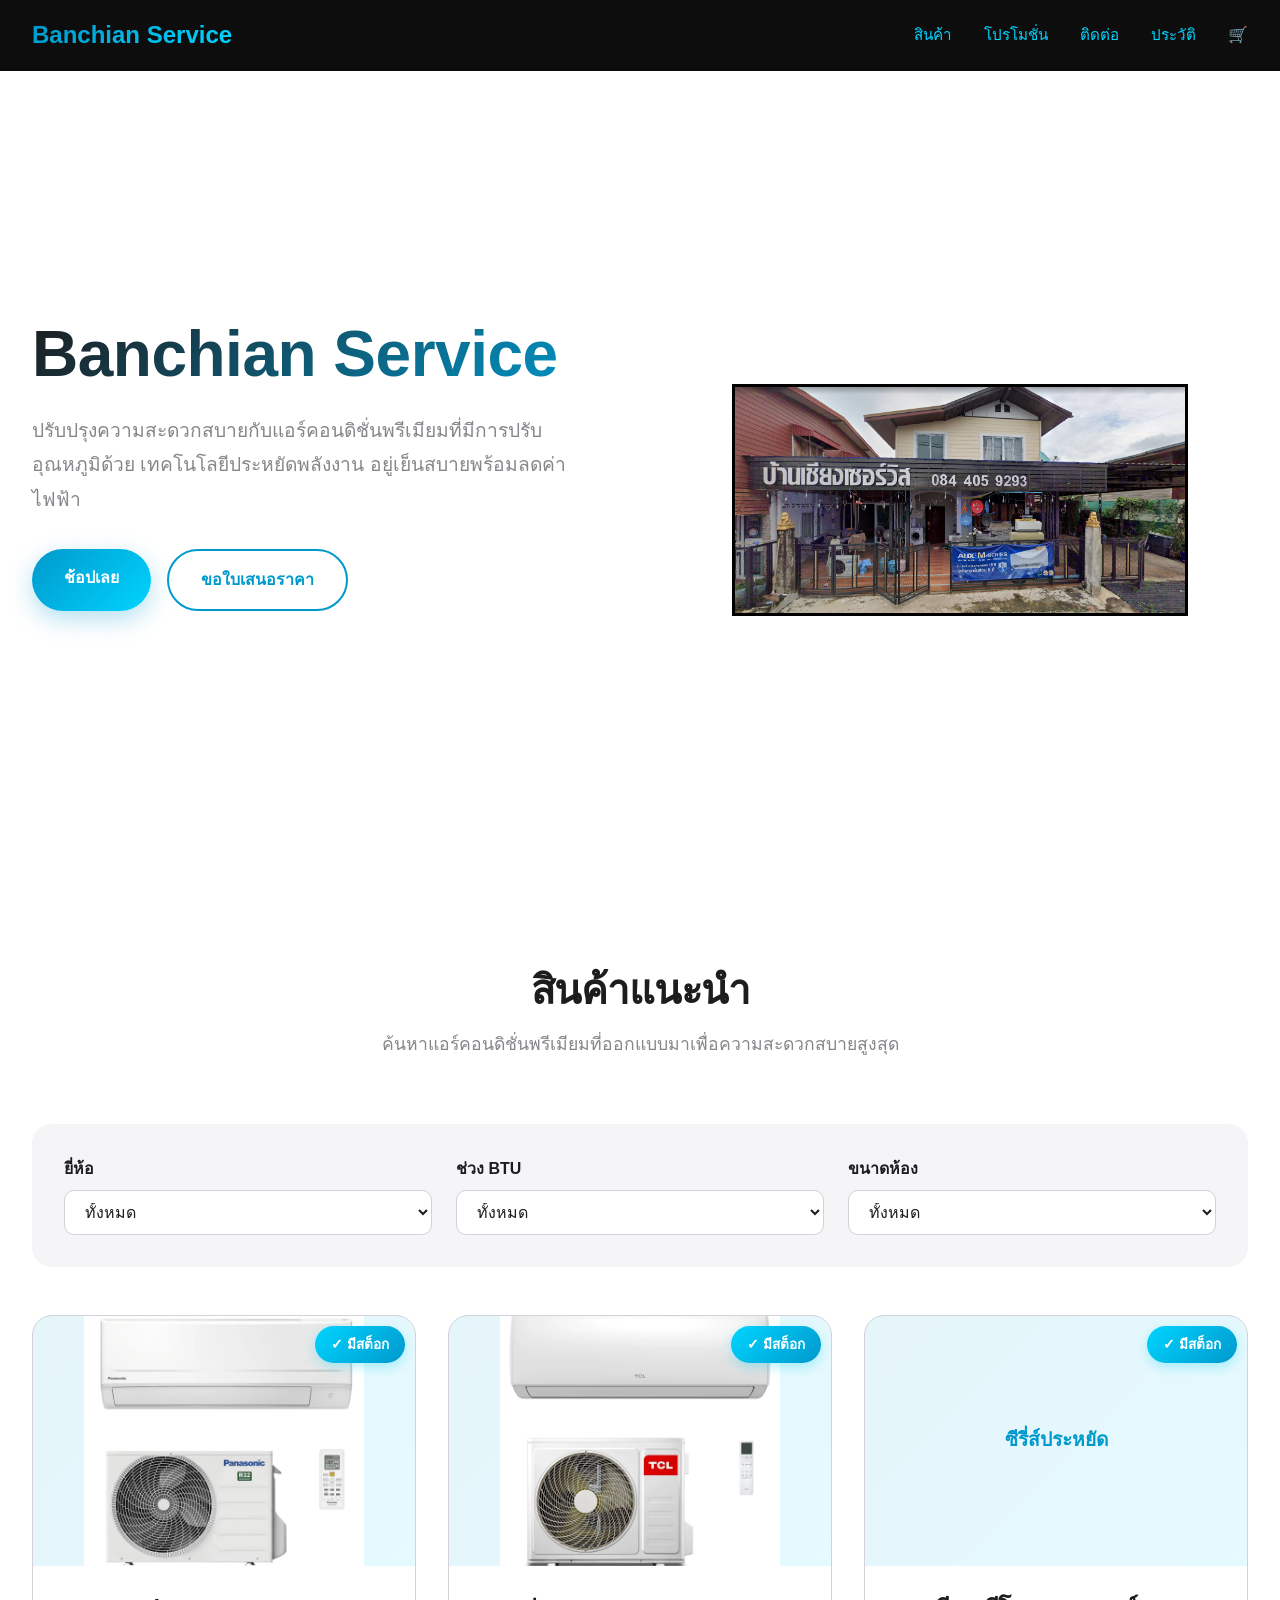
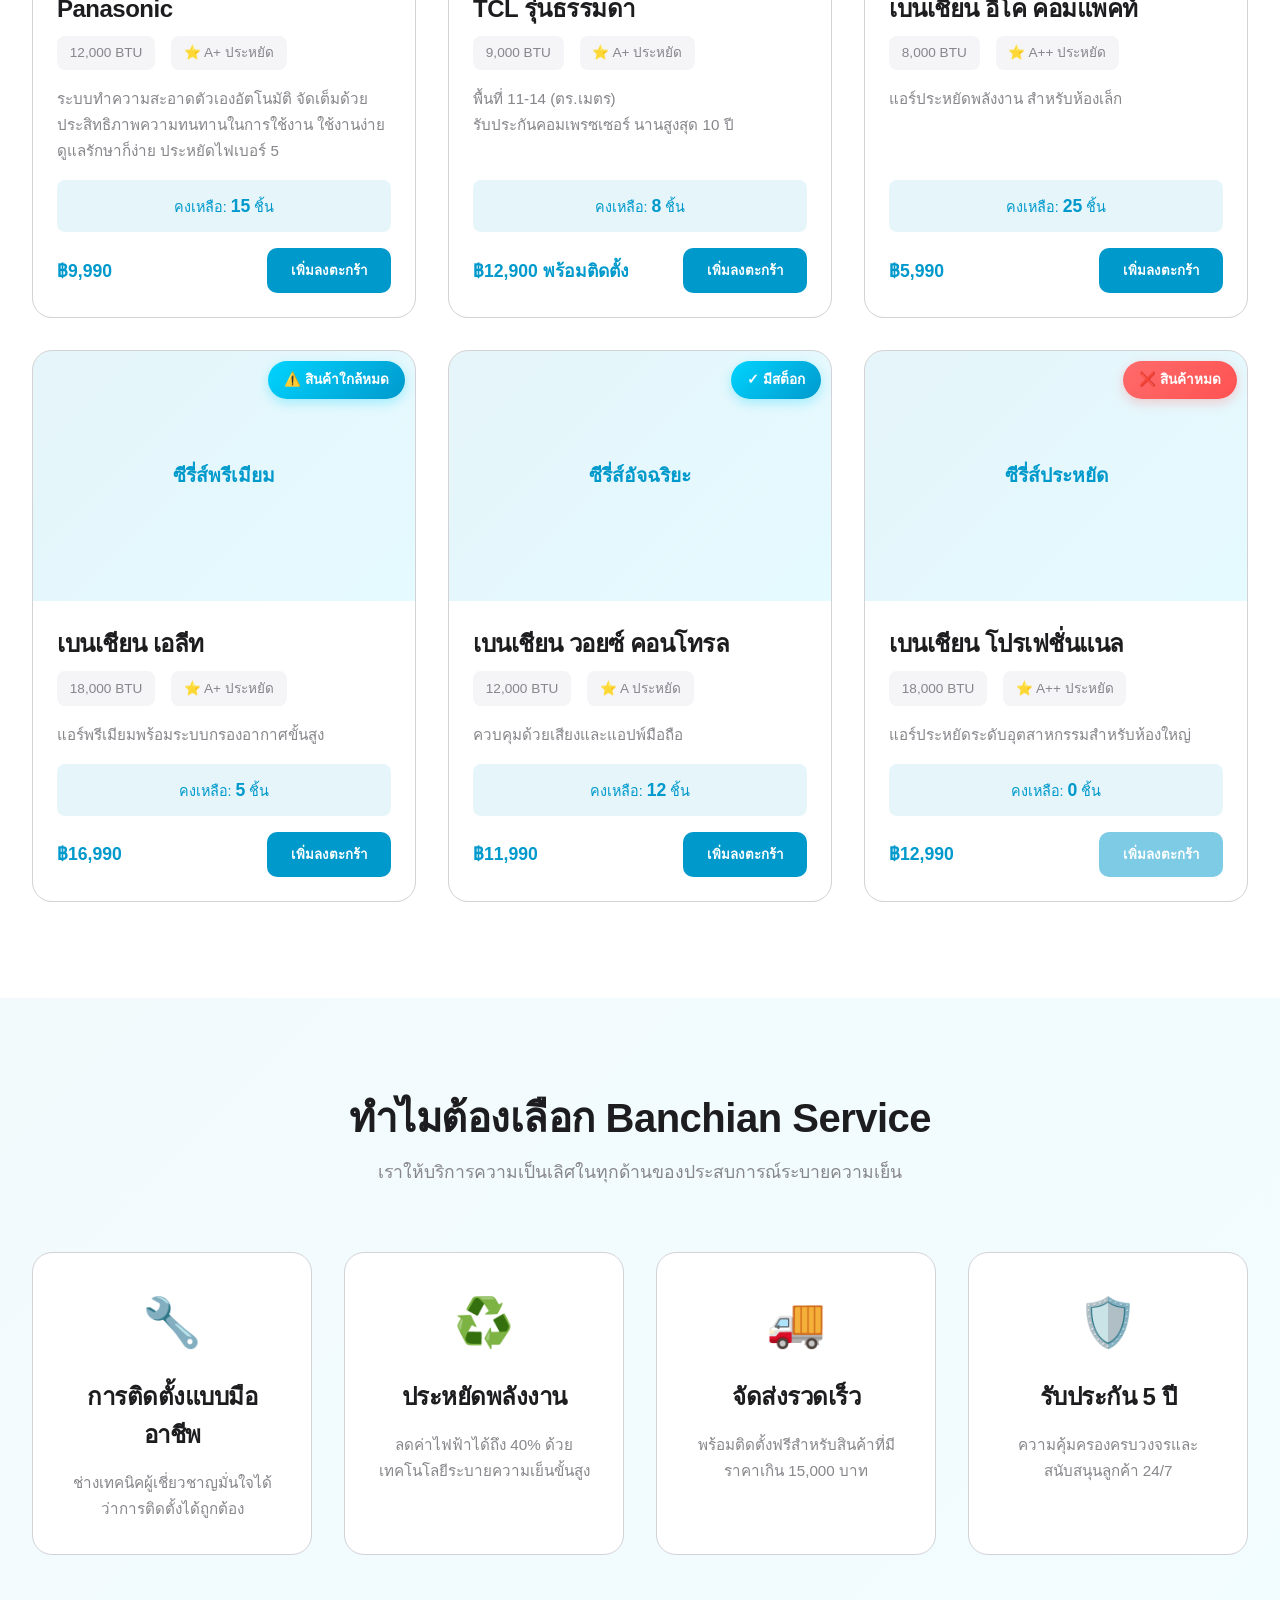
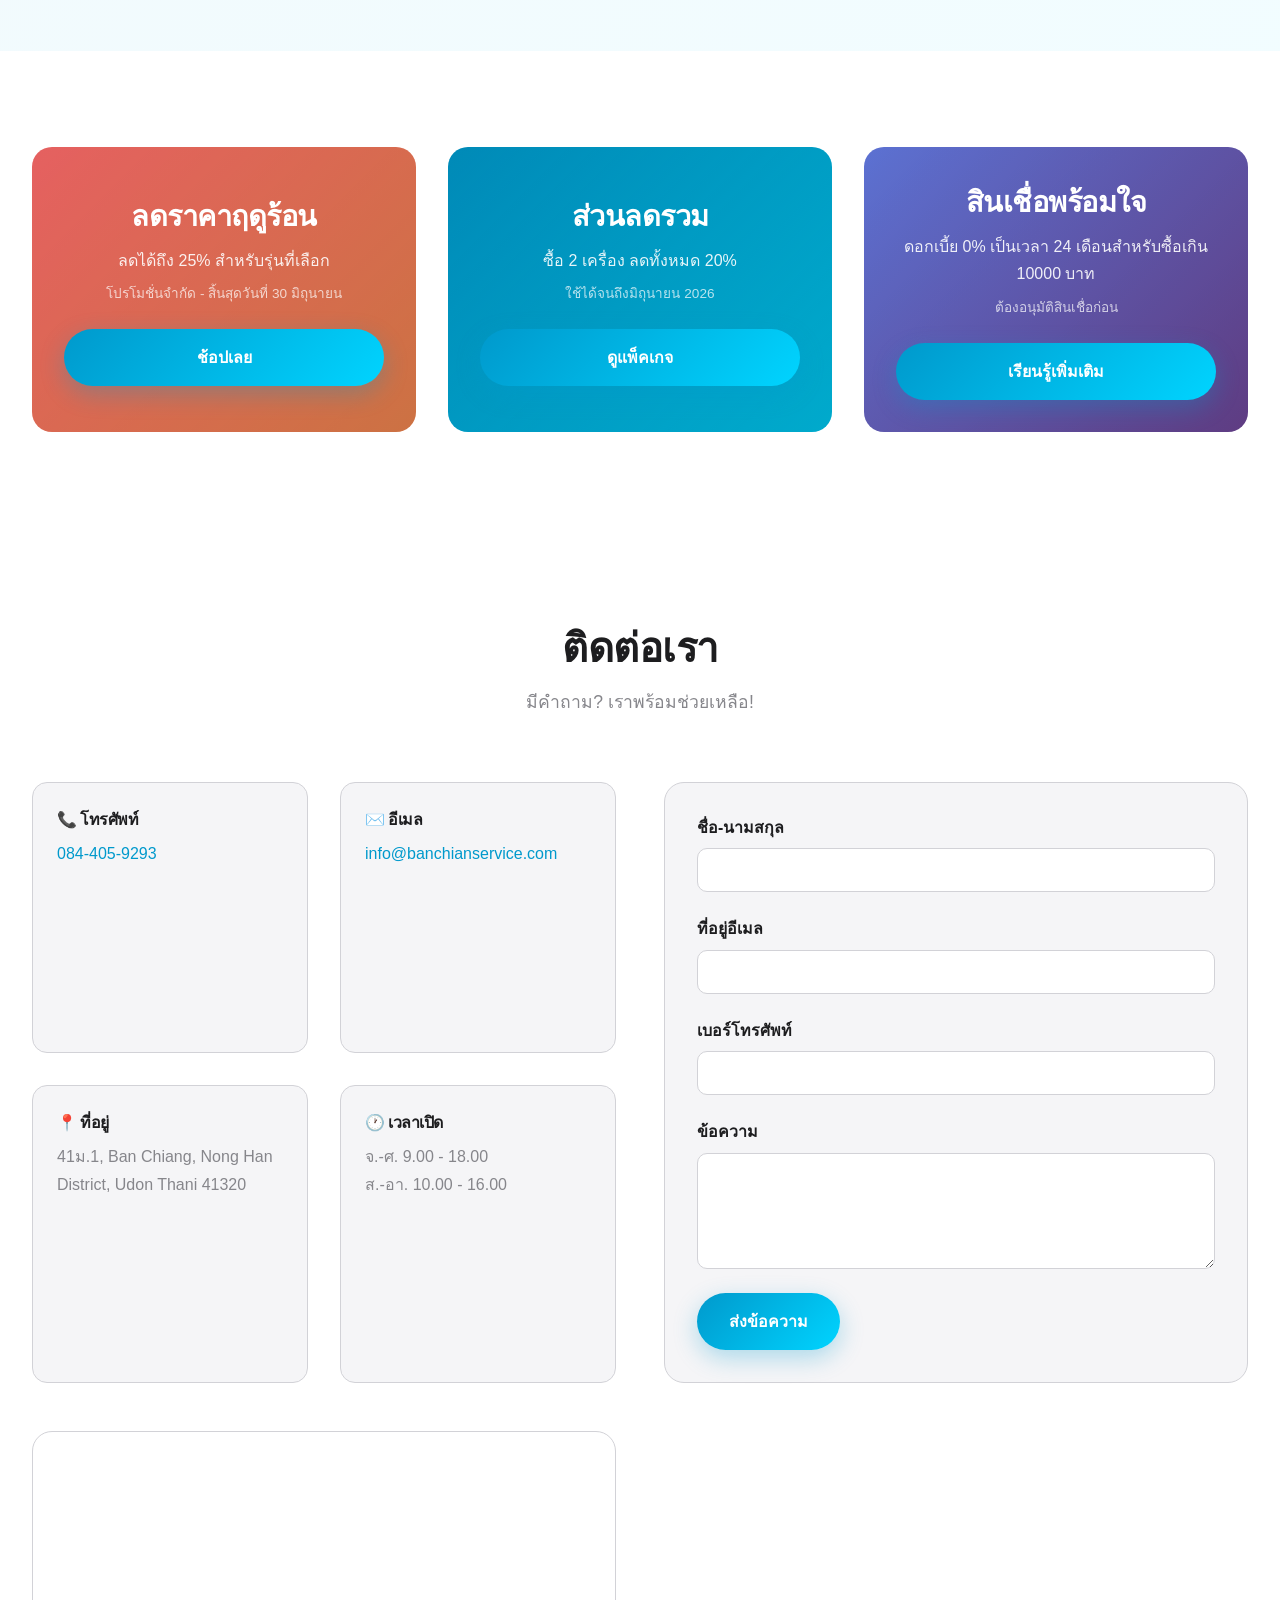
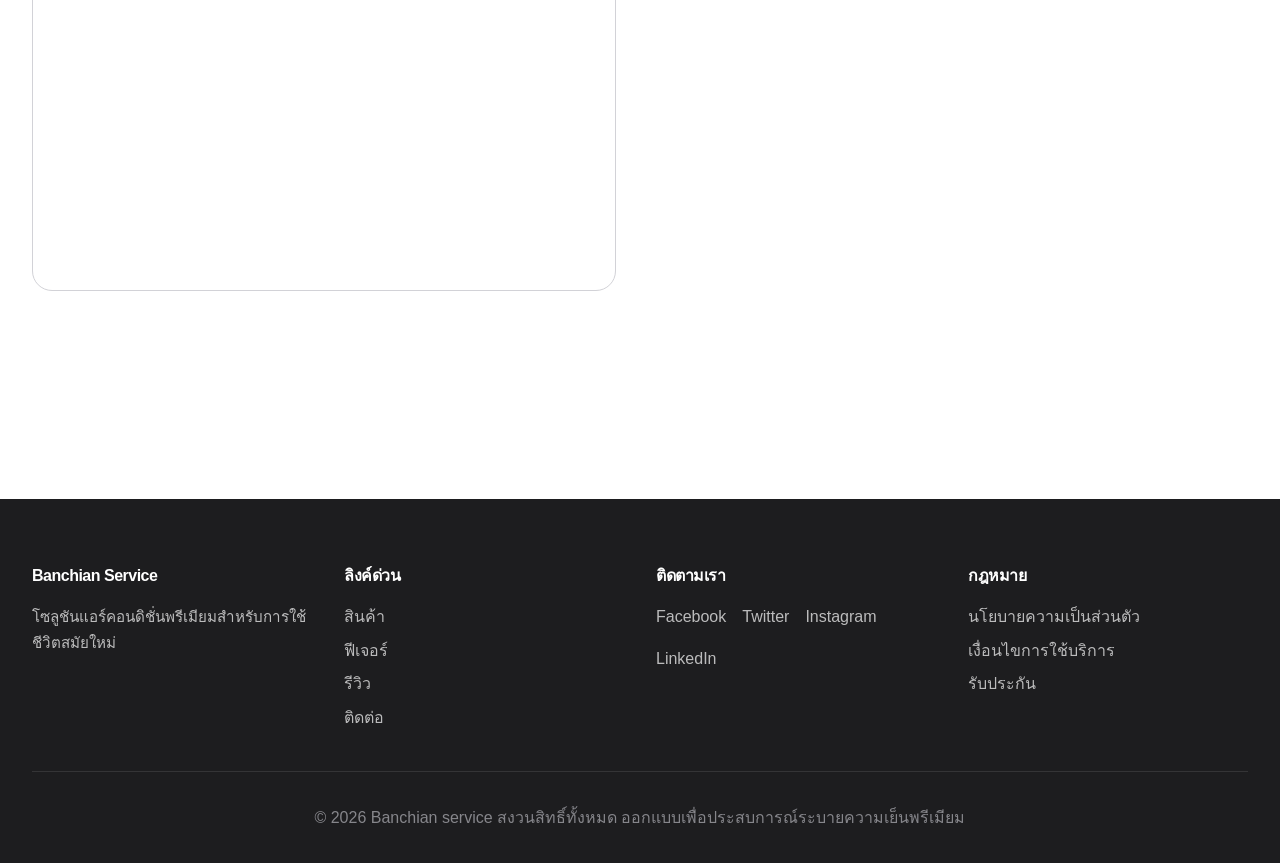
==== commit 84c26a02: "dev fix promo-text" ====
--- a/index.html
+++ b/index.html
@@ -335,7 +335,7 @@
         </div>
         <div class="promotion-card promotion-financing">
             <h3>สินเชื่อพร้อมใจ</h3>
-            <p class="promo-text">ดอกเบี้ย 0% เป็นเวลา 24 เดือนสำหรับซื้อเกิน 600 บาท</p>
+            <p class="promo-text">ดอกเบี้ย 0% เป็นเวลา 24 เดือนสำหรับซื้อเกิน 10000 บาท</p>
             <p class="promo-expires">ต้องอนุมัติสินเชื่อก่อน</p>
             <button class="btn btn-primary">เรียนรู้เพิ่มเติม</button>
         </div>
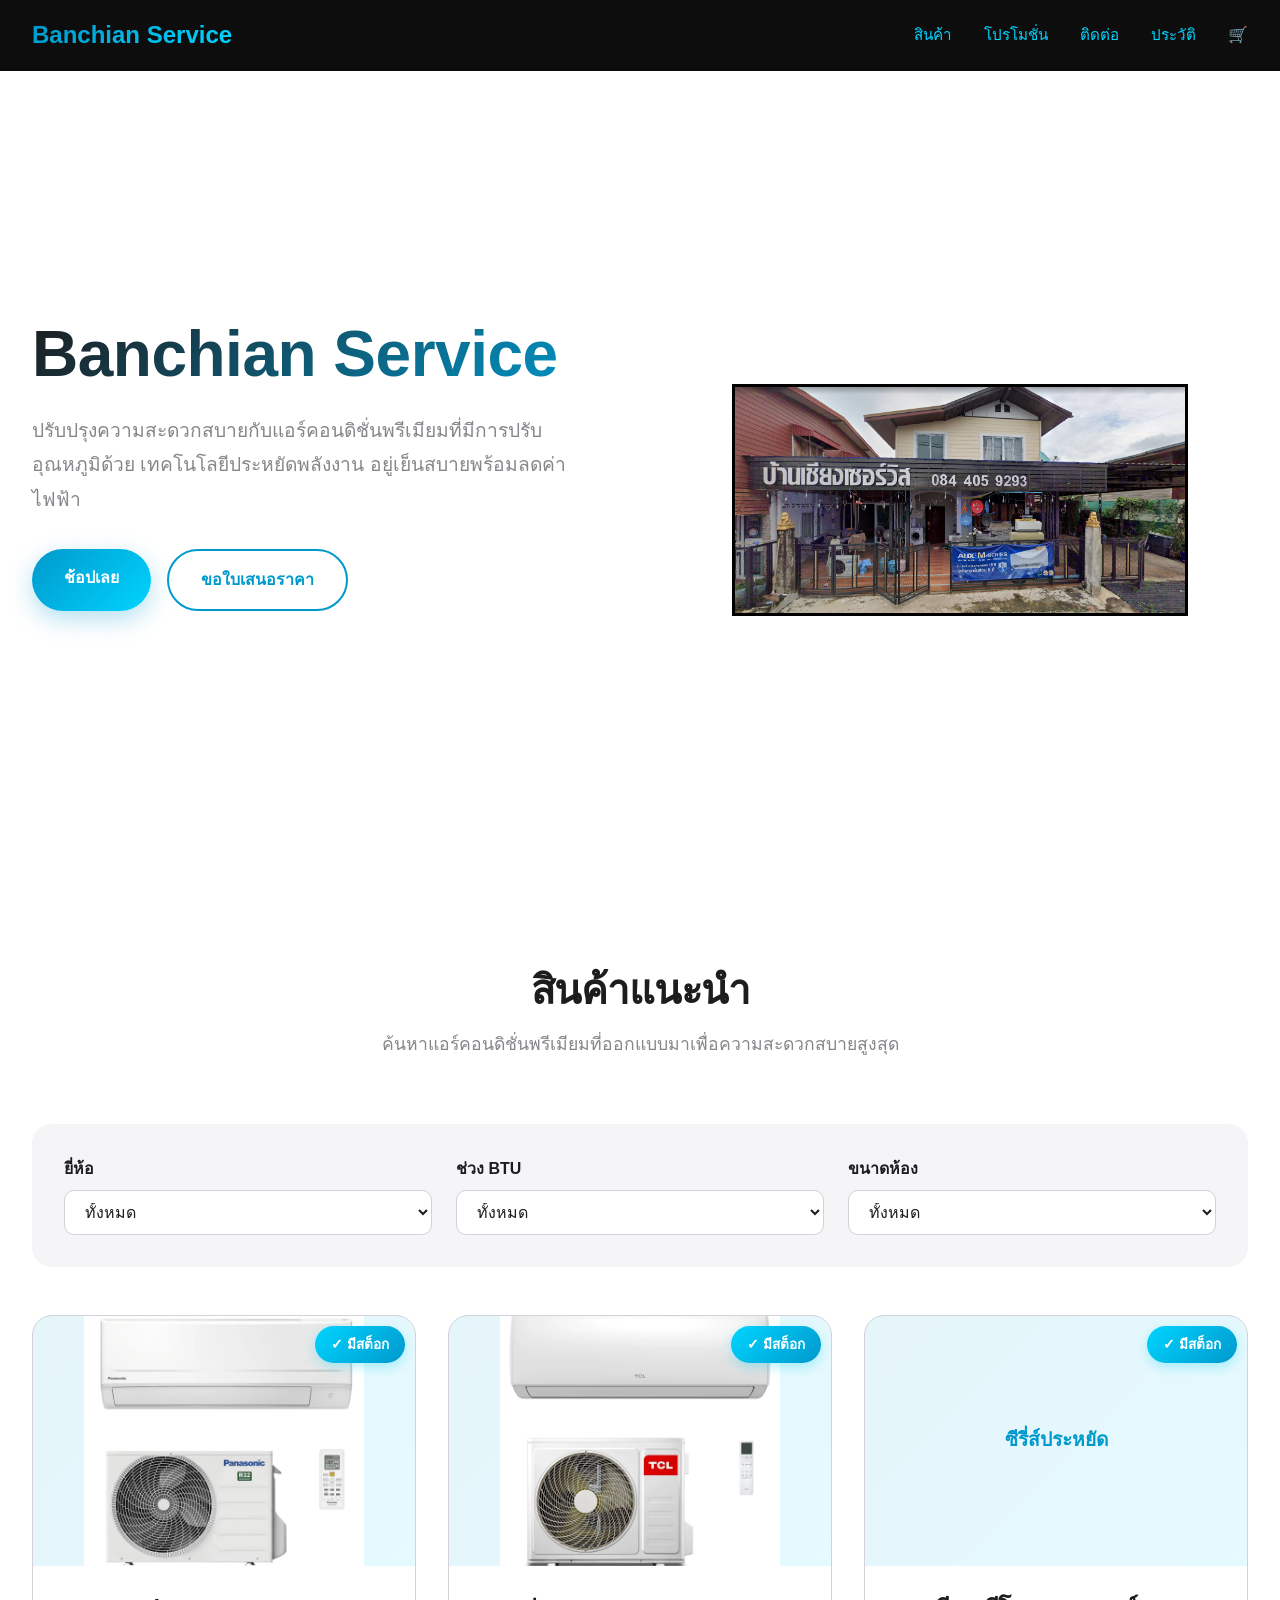
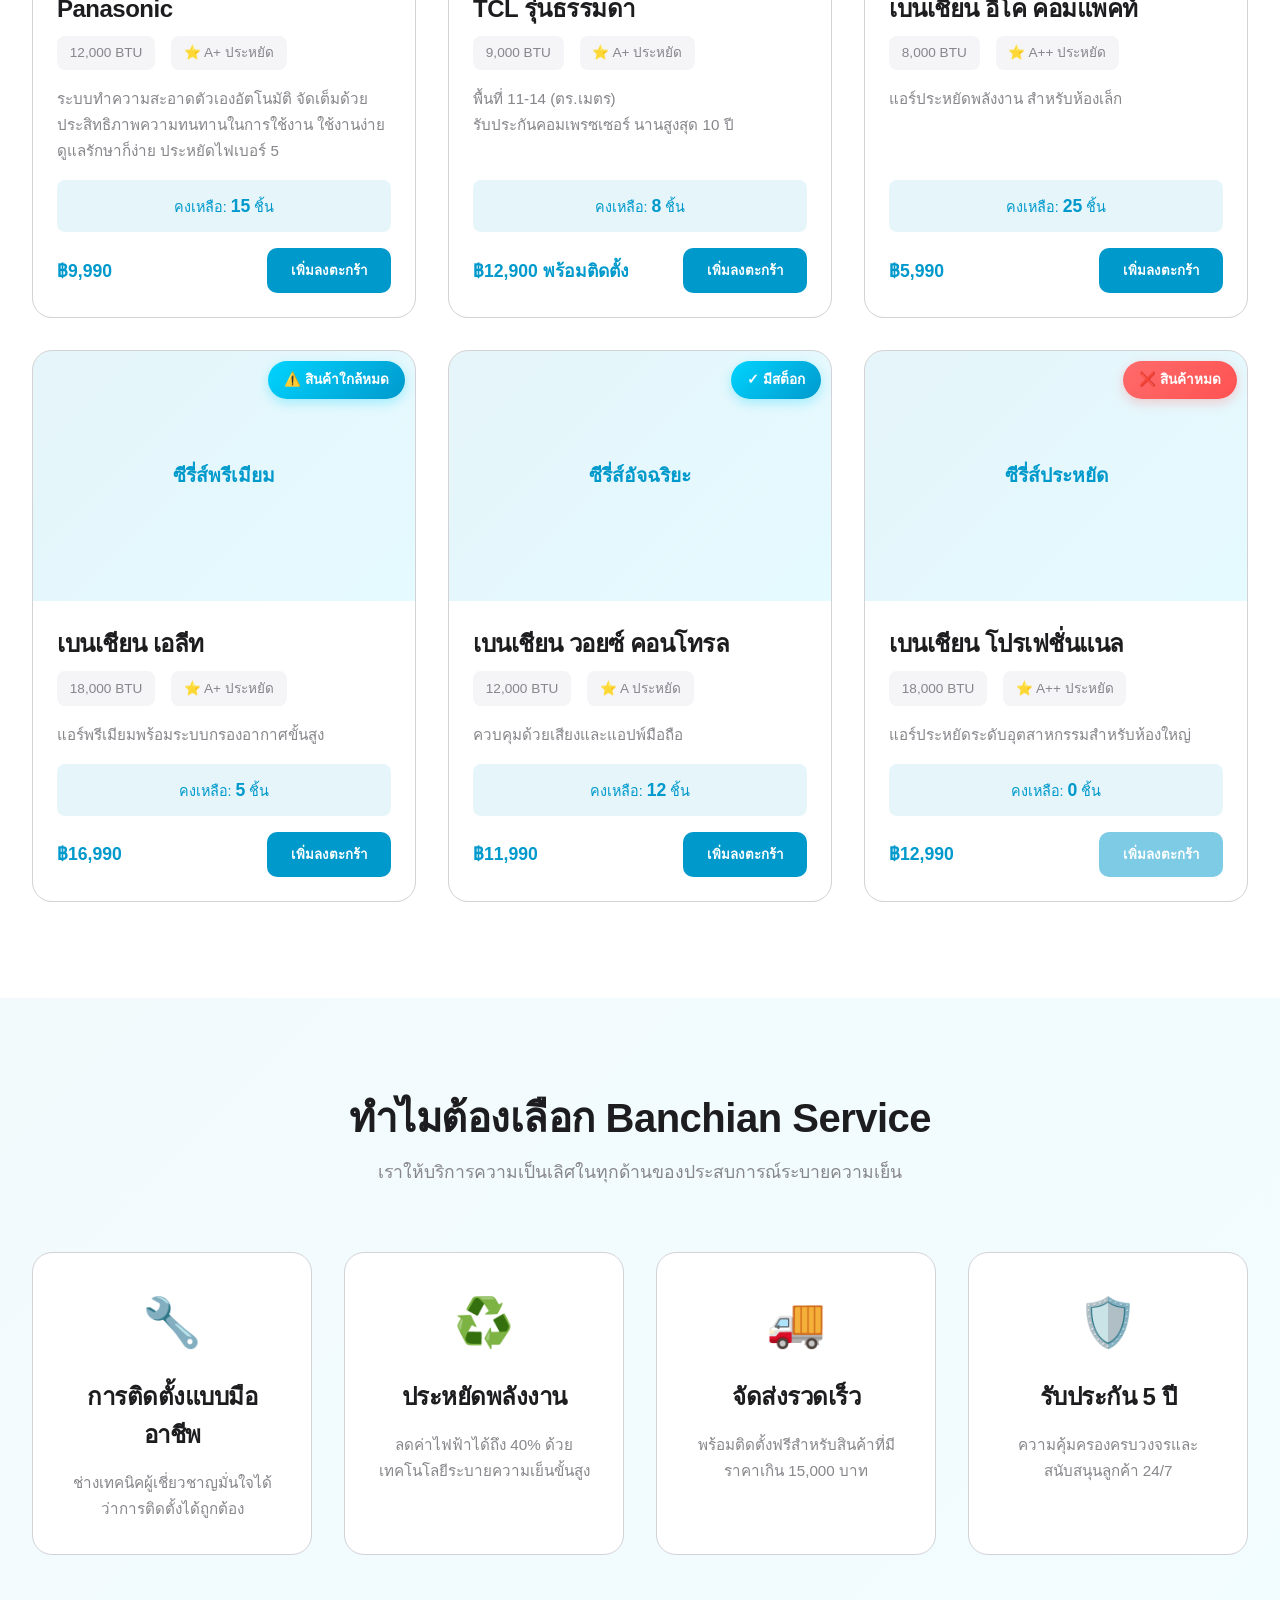
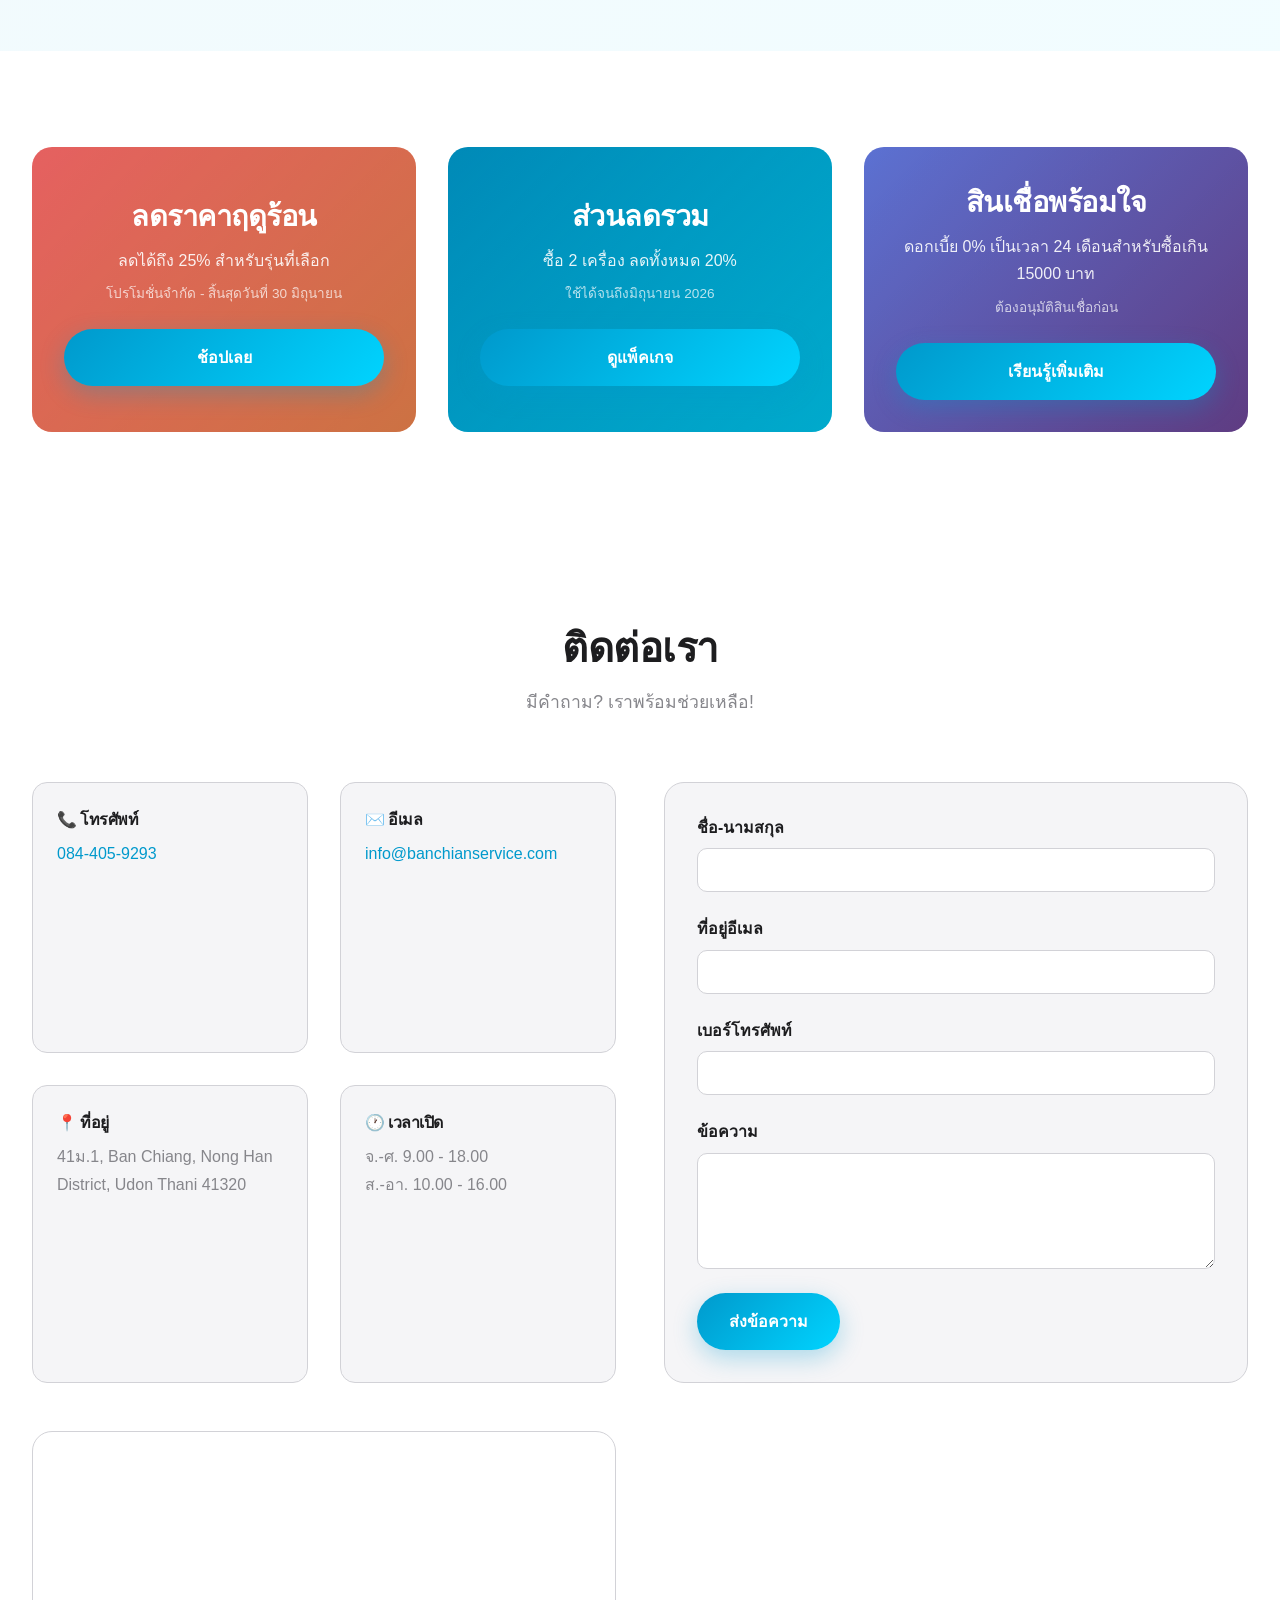
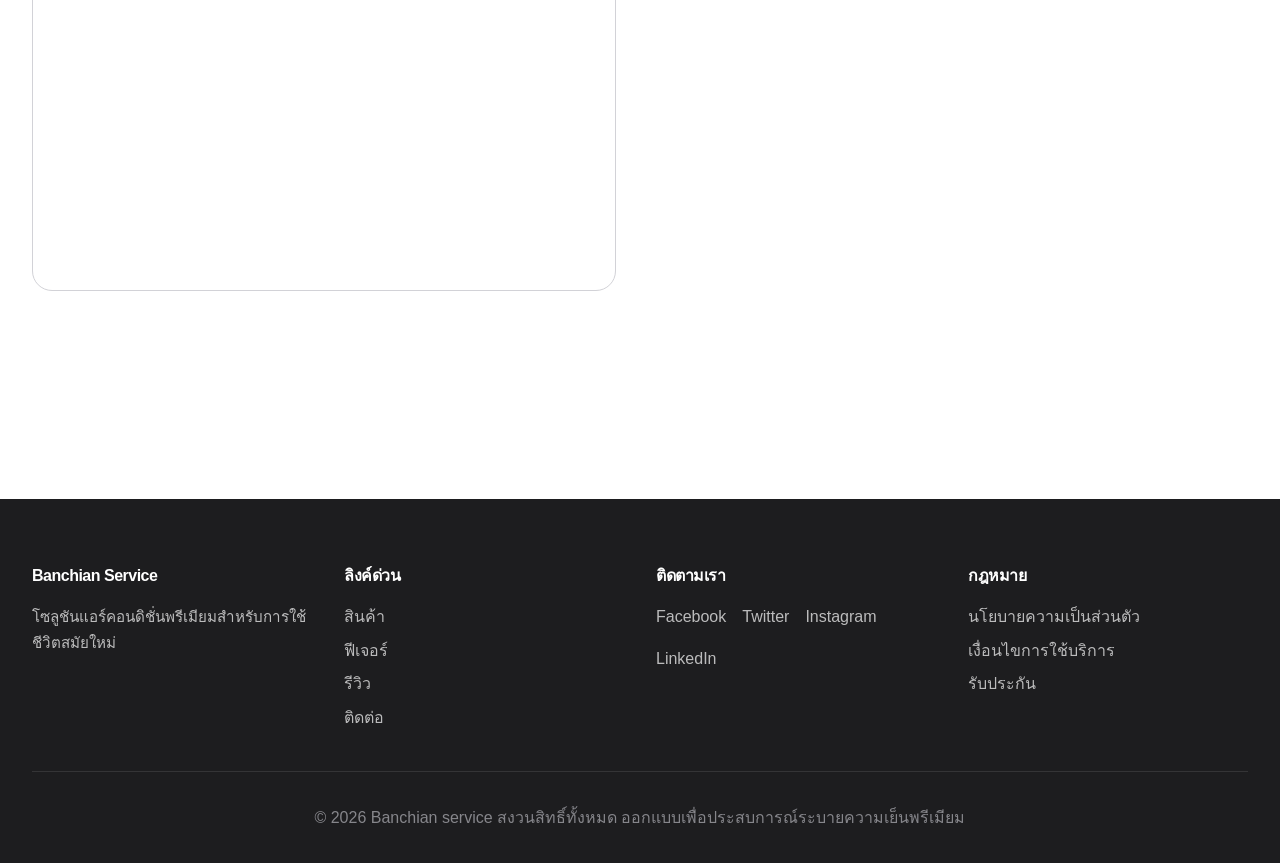
==== commit 59c5ad3b: "main fix promo-text" ====
--- a/index.html
+++ b/index.html
@@ -335,7 +335,7 @@
         </div>
         <div class="promotion-card promotion-financing">
             <h3>สินเชื่อพร้อมใจ</h3>
-            <p class="promo-text">ดอกเบี้ย 0% เป็นเวลา 24 เดือนสำหรับซื้อเกิน 10000 บาท</p>
+            <p class="promo-text">ดอกเบี้ย 0% เป็นเวลา 24 เดือนสำหรับซื้อเกิน 15000 บาท</p>
             <p class="promo-expires">ต้องอนุมัติสินเชื่อก่อน</p>
             <button class="btn btn-primary">เรียนรู้เพิ่มเติม</button>
         </div>
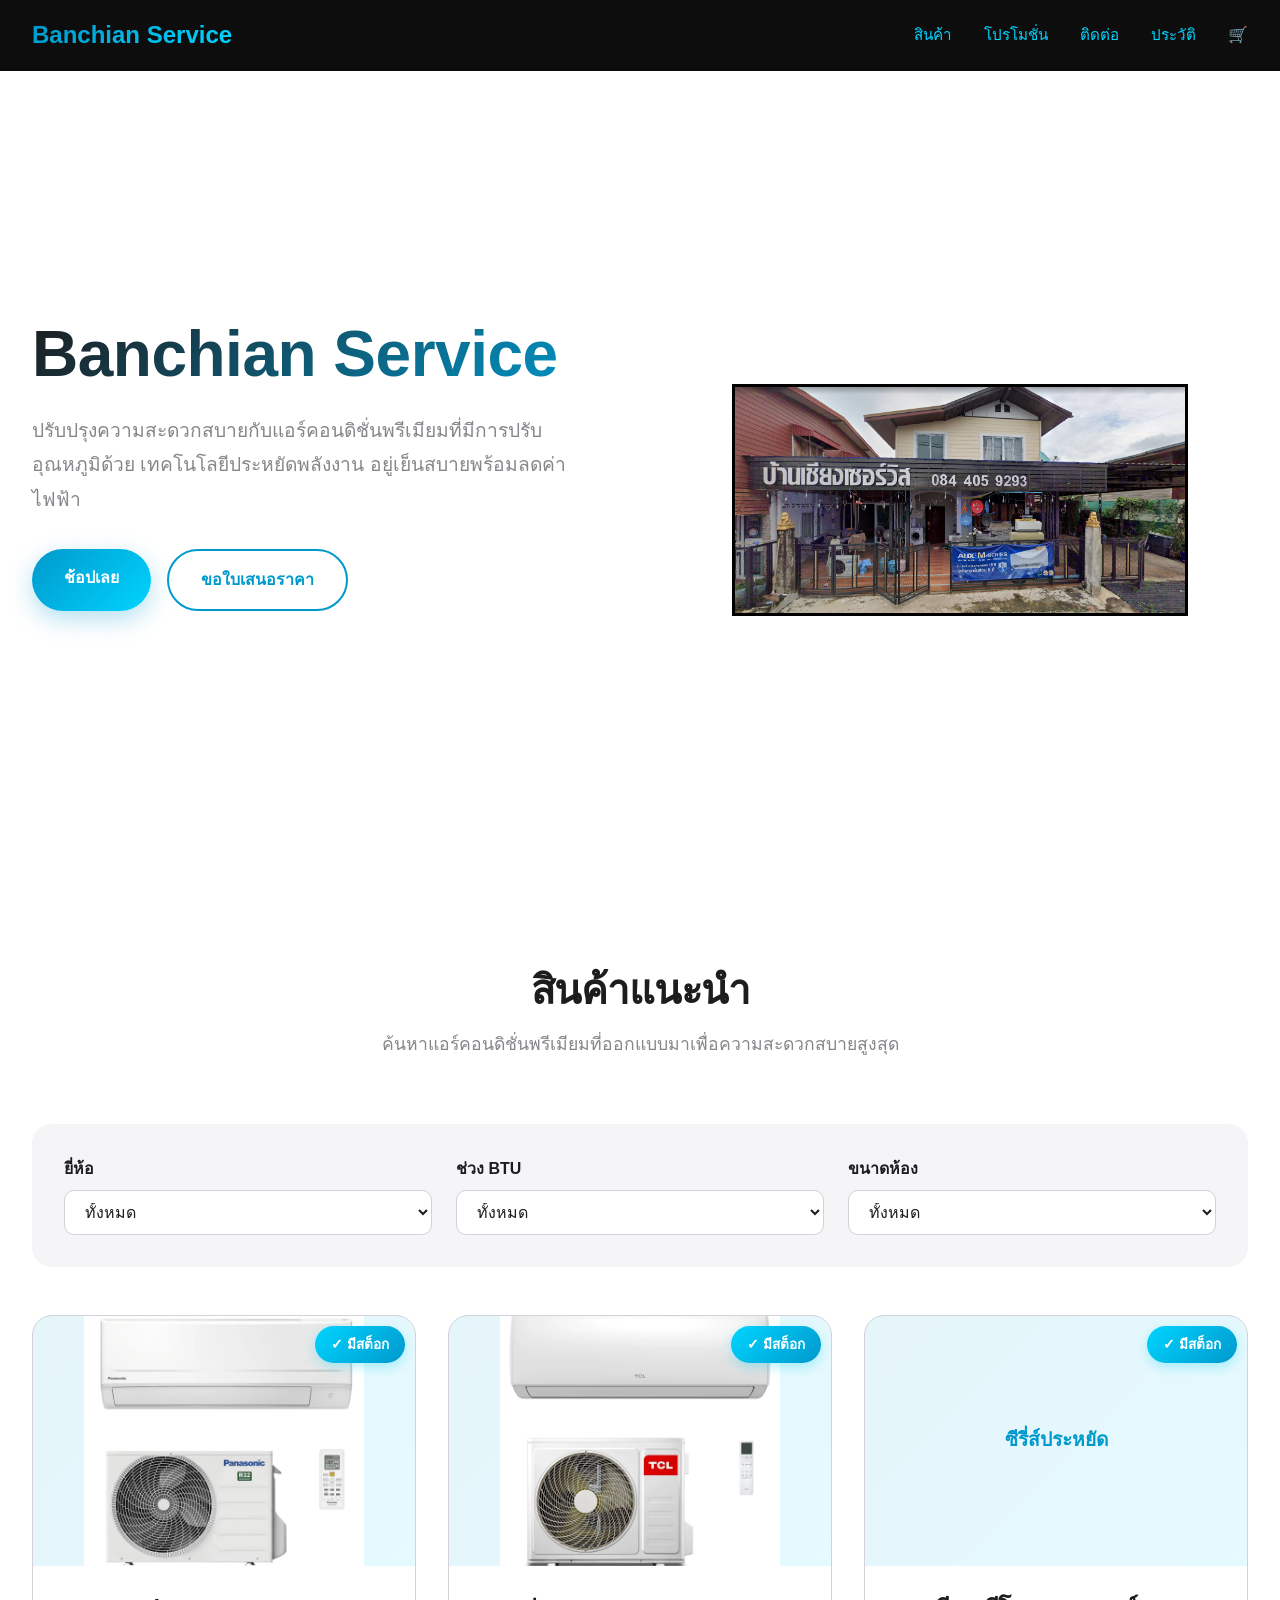
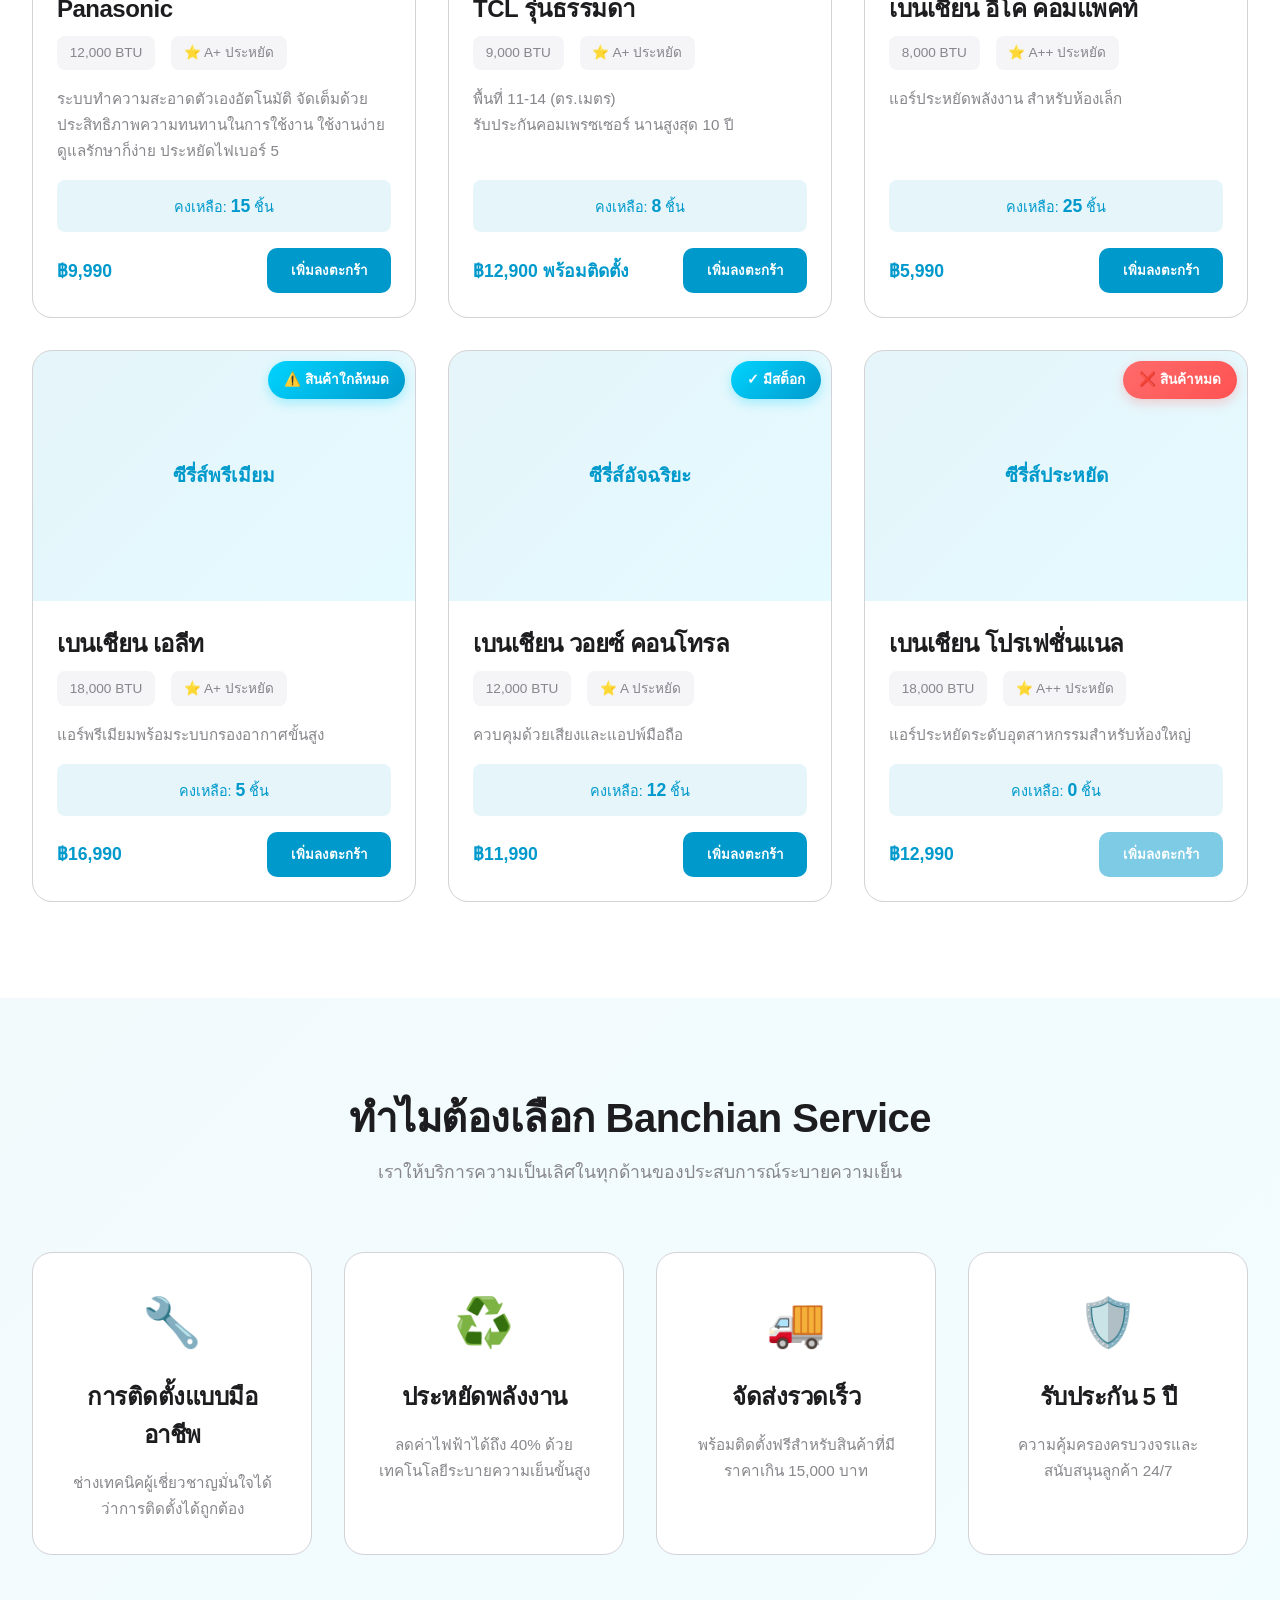
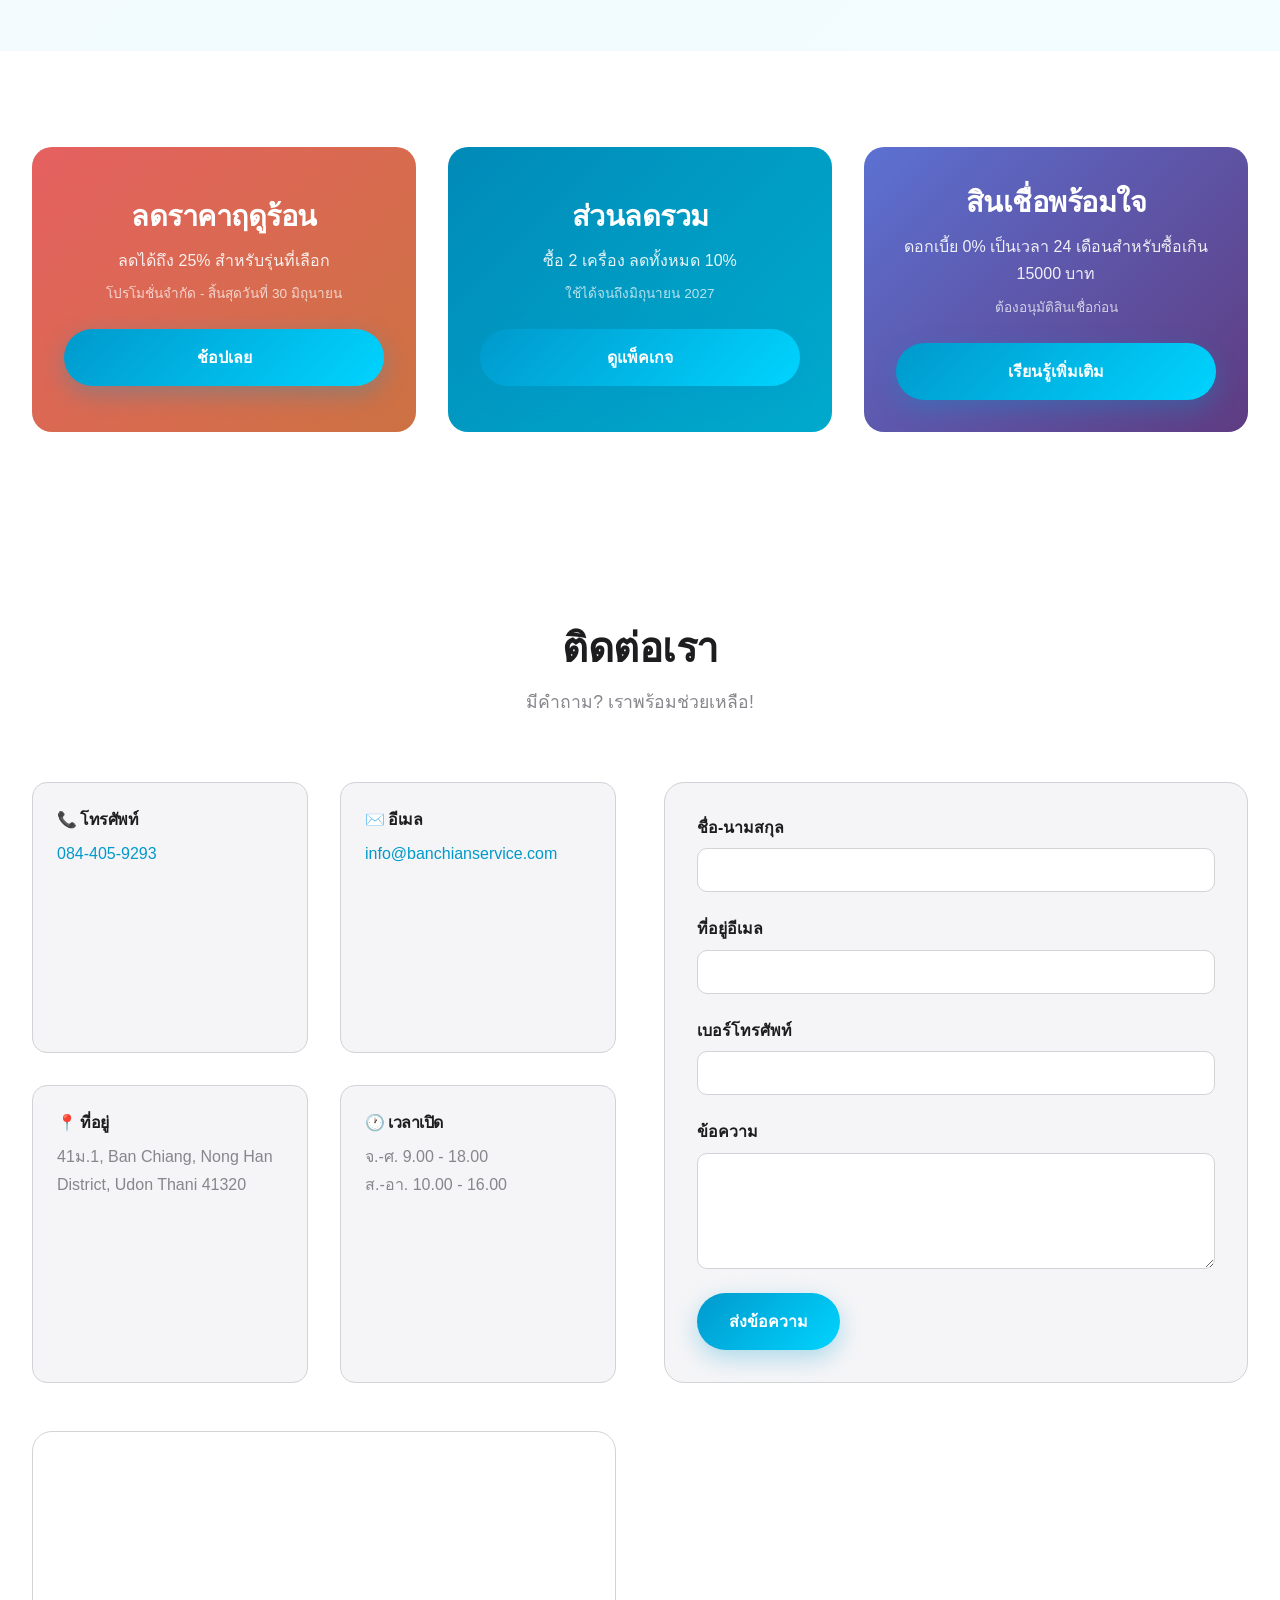
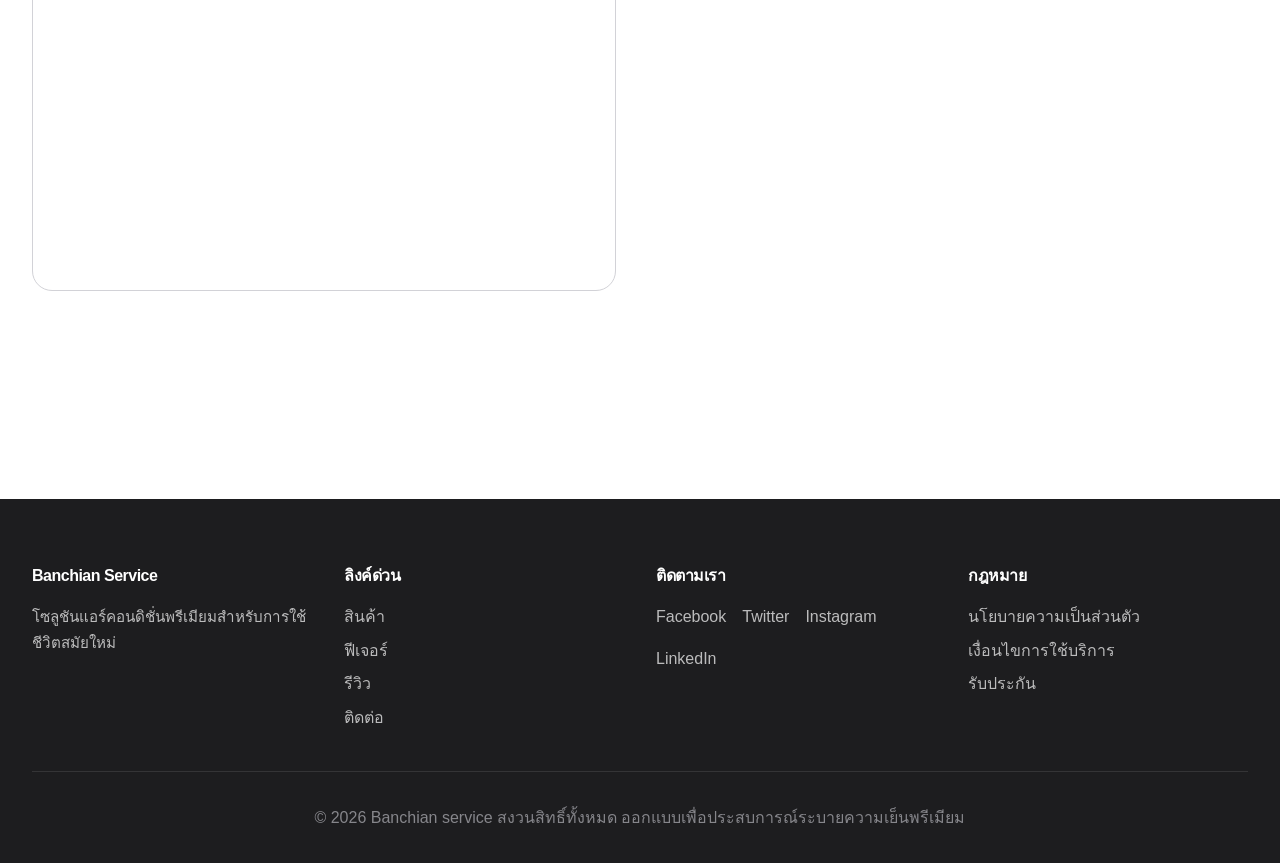
==== commit 718821bd: "dev fix promotion-card promotion-bundle" ====
--- a/index.html
+++ b/index.html
@@ -329,8 +329,8 @@
         </div>
         <div class="promotion-card promotion-bundle">
             <h3>ส่วนลดรวม</h3>
-            <p class="promo-text">ซื้อ 2 เครื่อง ลดทั้งหมด 20%</p>
-            <p class="promo-expires">ใช้ได้จนถึงมิถุนายน 2026</p>
+            <p class="promo-text">ซื้อ 2 เครื่อง ลดทั้งหมด 10%</p>
+            <p class="promo-expires">ใช้ได้จนถึงมิถุนายน 2027</p>
             <button class="btn btn-primary">ดูแพ็คเกจ</button>
         </div>
         <div class="promotion-card promotion-financing">
